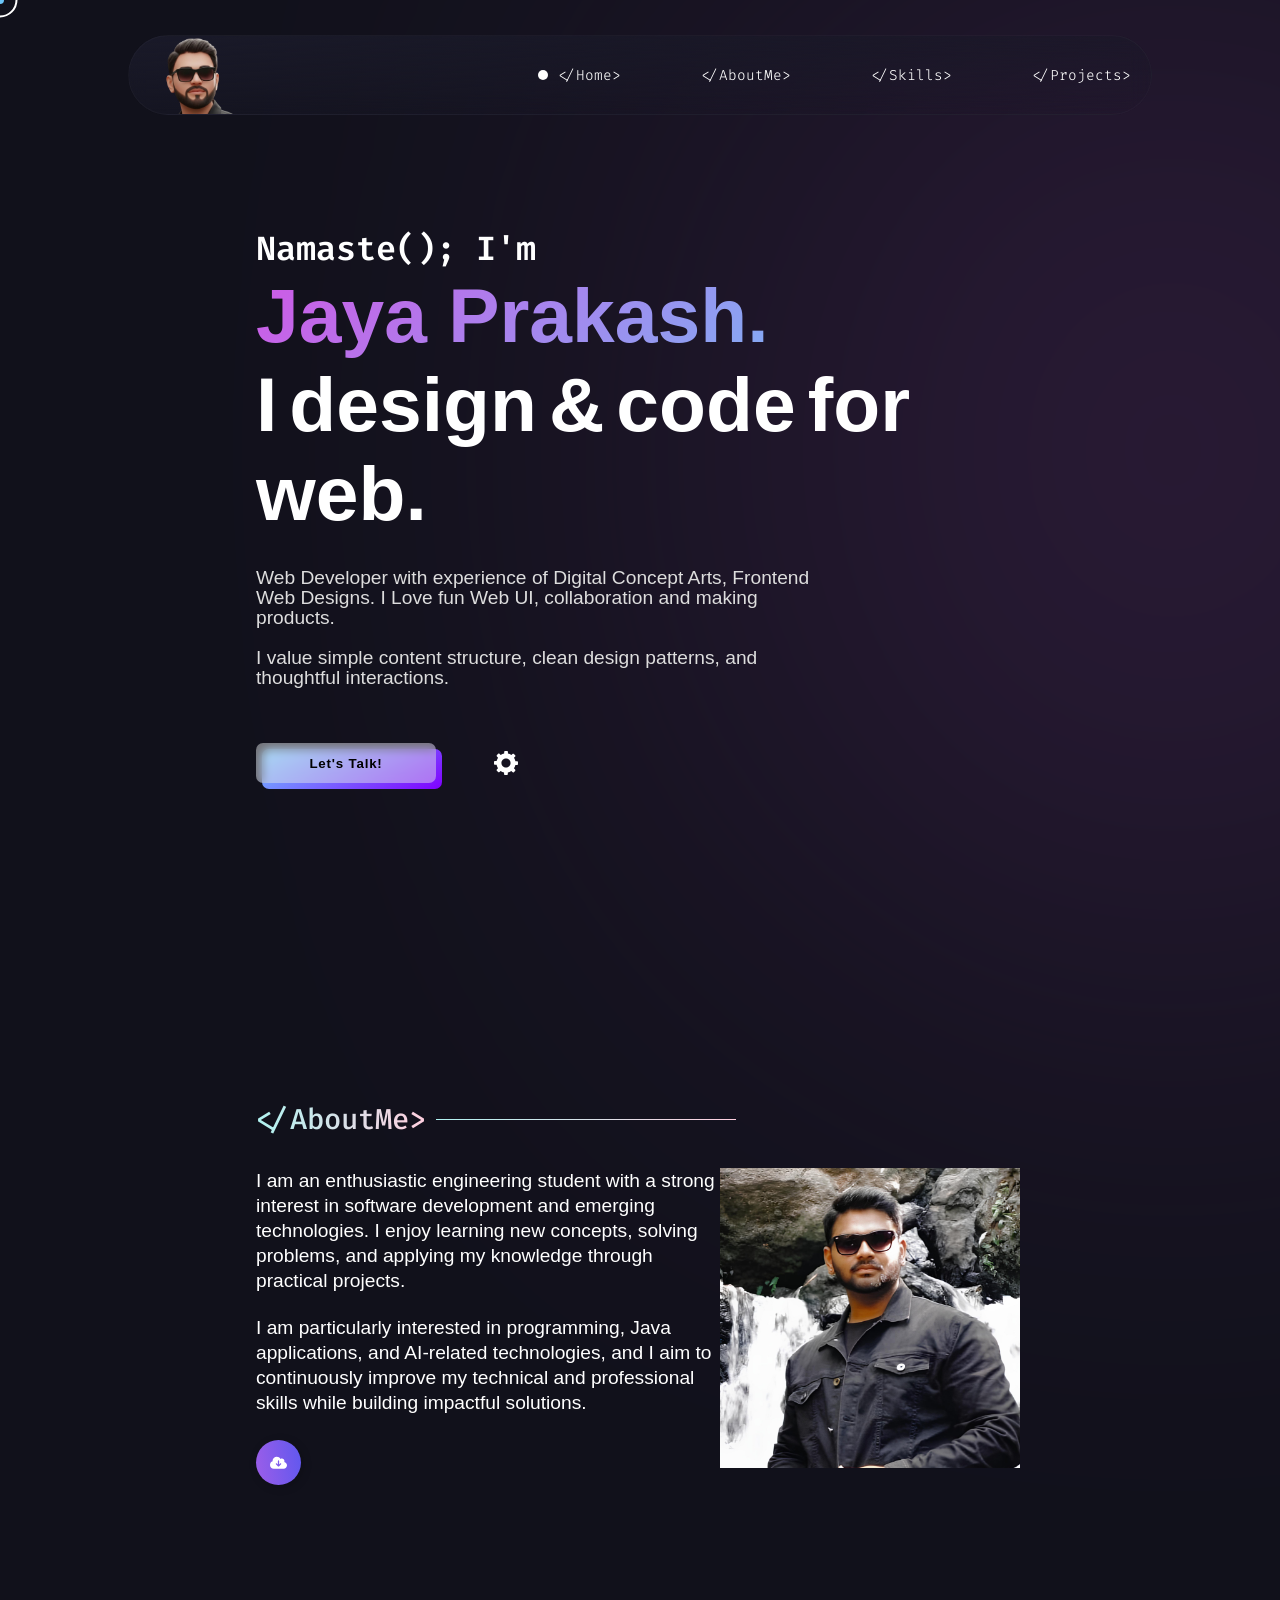
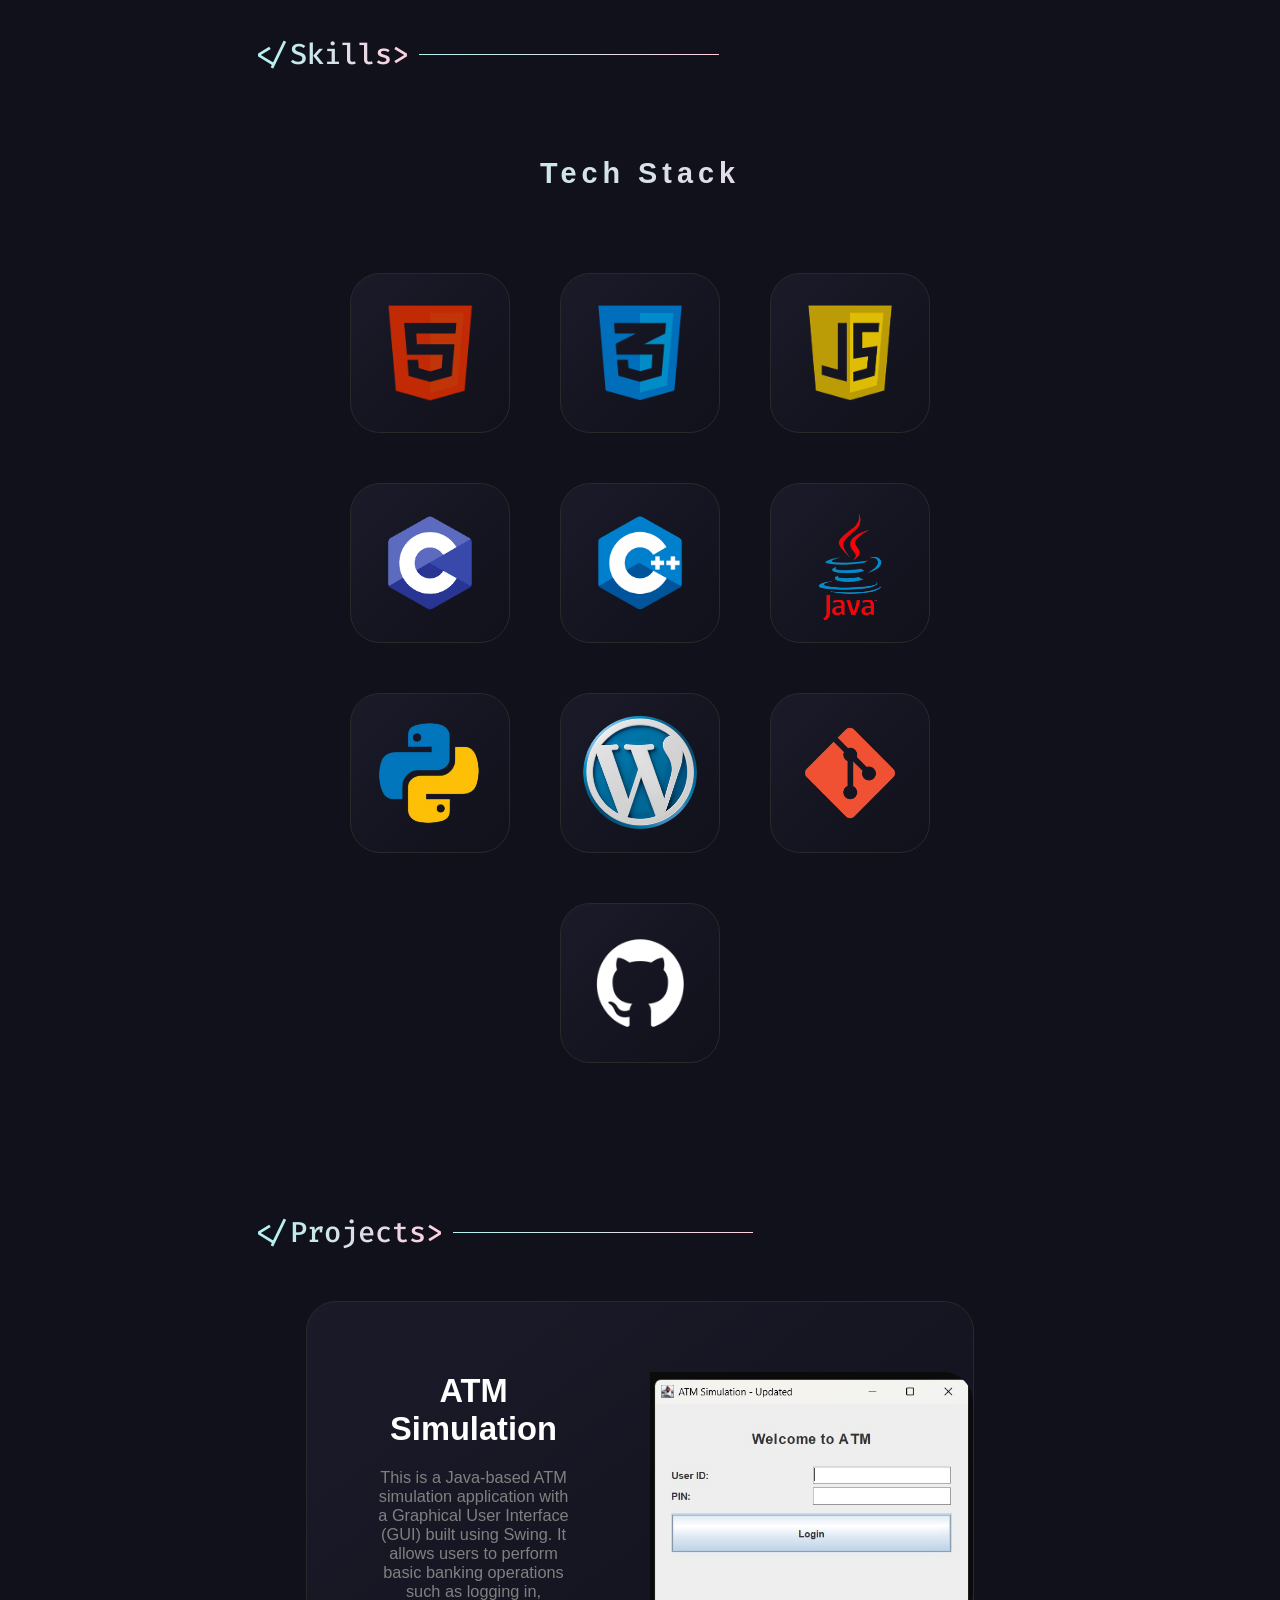
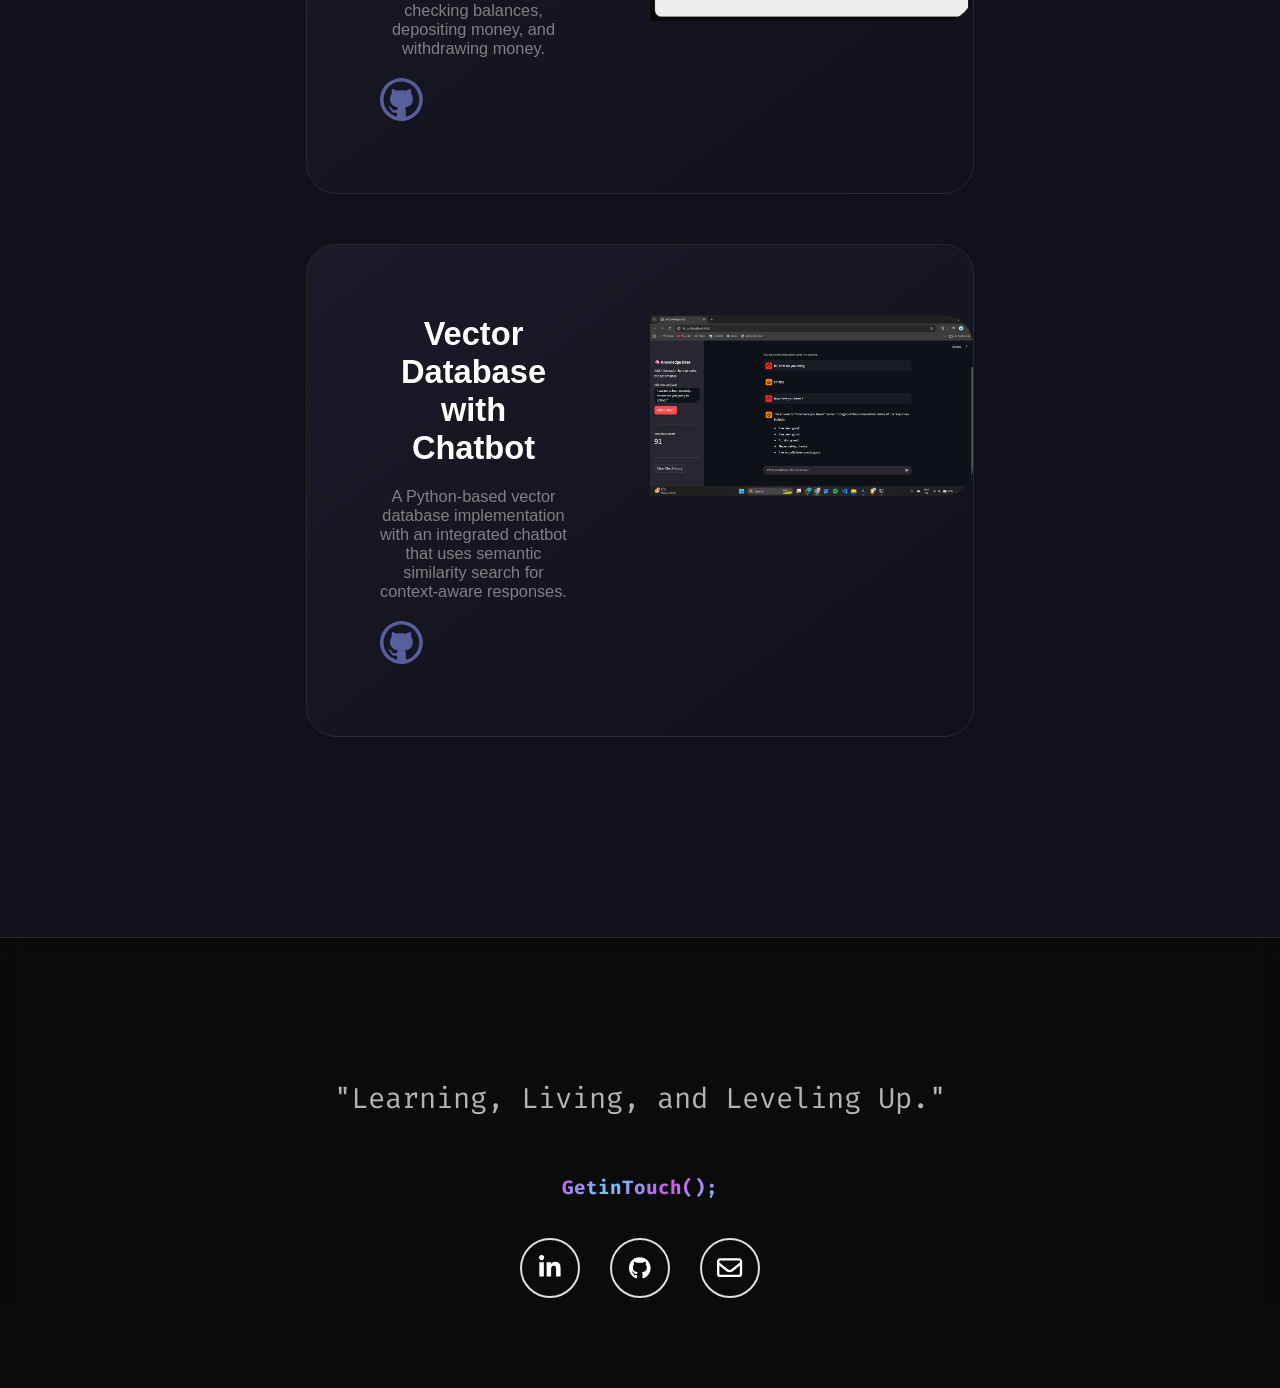
==== index.html @ 4f91bec6 "Make portfolio responsive on desktop and mobile" ====
<!DOCTYPE html>
<html lang="en">


<head>
  <meta charset="UTF-8" />
  <meta name="viewport" content="width=device-width, initial-scale=1.0" />


  <script>
    window.dataLayer = window.dataLayer || [];
    function gtag() {
      dataLayer.push(arguments);
    }
    gtag("js", new Date());

    gtag("config", "G-YMWDE0VTD3");
  </script>



  <title>Jaya Prakash</title>
  <link rel="icon" type="image/x-icon" href="src/png/main-favicon.png" />
  <!-- aos cdn -->
  <link rel="stylesheet" href="https://unpkg.com/aos@next/dist/aos.css" />
  <!-- stylesheet -->
  <link rel="stylesheet" href="style.css" />
  <!-- google fonts-->
  <link rel="stylesheet"
    href="https://fonts.googleapis.com/css2?family=Passions+Conflict&family=Orbitron&family=Fira+Code&family=Six+Caps" />
</head>

<body class="body">
  <audio loop="" id="audioPlayer" style="display: none">
    <source src="src/mp3/preloader.mp3" type="audio/mp3" />
  </audio>
  <div id="preloader"></div>
  <noscript>Allow Javascript</noscript>

  <header>
    <div class="cursor-inner" id="cursor-inner"></div>
    <div class="cursor-outer" id="cursor-outer"></div>

    <div class="navbar" id="navbar">
      <div class="hey">Hey!</div>
      <div class="logo" tabindex="0" aria-label="Jaya Prakash">
        <div class="logo-top">
          <img src="src/png/nav-avatar.png" alt="animation-head" id="nav-avatar" />
        </div>
      </div>
      <div class="navbar-tabs" id="navbar-tabs">
        <ul class="navbar-tabs-ul">
          <li class="home activeThistab" class="navbar-tabs-li" data-aos="fade-down" data-aos-delay="100">
            <a href="#home" tabindex="0" aria-label="Home menu button">
              &#60;/Home&#62;
            </a>
          </li>

          <li class="about" class="navbar-tabs-li" data-aos="fade-down" data-aos-delay="300">
            <a href="#about" aria-label="about menu button">
              &#60;/AboutMe&#62;
            </a>
          </li>

          <li class="skills" class="navbar-tabs-li" data-aos="fade-down" data-aos-delay="500">
            <a href="#skills" aria-label="skills menu button">
              &#60;/Skills&#62;
            </a>
          </li>

          <li class="projects" class="navbar-tabs-li" data-aos="fade-down" data-aos-delay="700">
            <a href="#projects" aria-label="projects menu button">
              &#60;/Projects&#62;
            </a>
          </li>
        </ul>
      </div>
      <!-- navbar tabs ends -->
    </div>
  </header>
  <!-- header ends here -->

  <main>
    <!-- hamburger -->
    <div class="hamburger" id="hamburger" data-aos="fade">
      <div class="hamburgerbase">
        <button id="hamburger-button" onclick="hamburgerMenu()" tabindex="0" aria-label="Menu Button">
          <span class="burger-bar" id="burger-bar1"></span>
          <span class="burger-bar" id="burger-bar2"></span>
          <span class="burger-bar" id="burger-bar3"></span>
        </button>
      </div>
    </div>
    <!-- hamburger -->
    <div class="mobiletogglemenu" id="mobiletogglemenu">
      <ul class="mobile-navbar-tabs-ul" id="mobile-ul">
        <li id="home-mobile-tab" class="mobile-navbar-tabs-li home activeThismobiletab" onclick="hidemenubyli()">
          <a href="#home" tabindex="0" aria-label="Home menu button">
            &#60;/Home&#62;
          </a>
        </li>

        <li id="aboutme-mobile-tab" class="mobile-navbar-tabs-li about" onclick="hidemenubyli()">
          <a href="#about" tabindex="0" aria-label="about menu button">
            &#60;/AboutMe&#62;
          </a>
        </li>
        <li id="skills-mobile-tab" class="mobile-navbar-tabs-li skills" onclick="hidemenubyli()">
          <a href="#skills" tabindex="0" aria-label="skills menu button">
            &#60;/Skills&#62;
          </a>
        </li>
        <li id="projects-mobile-tab" class="mobile-navbar-tabs-li projects" onclick="hidemenubyli()">
          <a href="#projects" tabindex="0" aria-label="projects menu button">
            &#60;/Projects&#62;
          </a>
        </li>
      </ul>
    </div>
    <!-- mobile toggle menu ends -->

    <section class="landing-page-container" id="home">
      <div class="blob"></div>

      <div class="text-content">
        <article id="hello-friend" data-aos="fade-up" data-aos-delay="0">
          <p class="jello">N</p>
          <p class="jello">a</p>
          <p class="jello">m</p>
          <p class="jello">a</p>
          <p class="jello">s</p>
          <p class="jello">t</p>
          <p class="jello">e</p>
          <p class="jello">(</p>
          <p class="jello">)</p>
          <p class="jello">;</p>
          &nbsp;
          <p class="jello">I</p>
          <p class="jello">'</p>
          <p class="jello">m</p>
        </article>
        <article id="name" data-aos="fade-up" data-aos-delay="200">
          <p class="jello">J</p>
          <p class="jello">a</p>
          <p class="jello">y</p>
          <p class="jello">a</p>
          &nbsp;
          <p class="jello">P</p>
          <p class="jello">r</p>
          <p class="jello">a</p>
          <p class="jello">k</p>
          <p class="jello">a</p>
          <p class="jello">s</p>
          <p class="jello">h</p>
          <p class="jello">.</p>
        </article>


        <article id="work" data-aos="fade-up" data-aos-delay="400">
          <div>
            <p class="jello">I</p>
          </div>
          <div>
            <p class="jello">d</p>
            <p class="jello">e</p>
            <p class="jello">s</p>
            <p class="jello">i</p>
            <p class="jello">g</p>
            <p class="jello">n</p>
          </div>
          <div>
            <p class="jello">&</p>
          </div>
          <div>
            <p class="jello">c</p>
            <p class="jello">o</p>
            <p class="jello">d</p>
            <p class="jello">e</p>
          </div>
          <div>
            <p class="jello">f</p>
            <p class="jello">o</p>
            <p class="jello">r</p>
          </div>
          <div>
            <p class="jello">w</p>
            <p class="jello">e</p>
            <p class="jello">b</p>
            <p class="jello">.</p>
          </div>
        </article>
        <p id="info-para" data-aos="fade-up" data-aos-delay="600">
          Web Developer with experience of Digital Concept Arts, Frontend Web
          Designs. I Love fun Web UI, collaboration and making products.<br />
          <br />
          I value simple content structure, clean design patterns, and
          thoughtful interactions.
        </p>
        <div class="contact-btn-div" data-aos="fade-up" data-aos-delay="800">
          <a href="mailto:jayaprakash9th@gmail.com" tabindex="-1">
            <button class="letsTalkBtn">
              <p class="letsTalkBtn-text">Let's Talk!</p>
              <span class="letsTalkBtn-BG"></span>
            </button></a>
          <div class="setting-container" id="setting-container">
            <input type="checkbox" id="switchforsetting" onclick="settingtoggle()" />

            <label for="switchforsetting" class="needtobeinvert" id="labelforsetting" tabindex="0"
              aria-label="settings for sound and appearance"></label>

            <div class="visualmodetogglebuttoncontainer" id="visualmodetogglebuttoncontainer">
              <input type="checkbox" id="switchforvisualmode" onclick="visualmode()" />
              <label for="switchforvisualmode" id="labelforvisualmode" tabindex="0"
                aria-label="switch appearance"></label>
            </div>

            <div class="soundtogglebuttoncontainer" id="soundtogglebuttoncontainer">
              <input type="checkbox" id="switchforsound" onclick="playpause()" />
              <label for="switchforsound" id="labelforsound" tabindex="0" aria-label="switch sound"
                class="needtobeinvert"></label>
            </div>
          </div>
          <!-- setting div ends -->
        </div>
        <!-- contact-btn-div -->
      </div>

    </section>
    <!-- landing page ends here -->
    <section class="about-section-container" id="about" data-aos="fade-up">
      <div class="about-section">
        <div class="section-heading">
          <h2 class="section-heading-article" tabindex="0" aria-label="About me heading">
            &#60;/AboutMe&#62;
          </h2>
          <p class="sectionHeadingP"></p>
        </div>

        <div class="info-dp-section">
          <div class="about-info">
            <p tabindex="0">
              I am an enthusiastic engineering student with a strong interest in software development and emerging
              technologies. I enjoy learning new concepts, solving problems, and applying my knowledge through practical
              projects. </p>
            <br />

            <br />
            <p tabindex="0">
              I am particularly interested in programming, Java applications, and AI-related technologies, and I aim to
              continuously improve my technical and professional skills while building impactful solutions.
            </p>
            <!-- Resume button -->
            <button class="resume-btn" id="resume-btn" onclick="openURL()">
              <div class="sign">
                <svg viewBox="0 0 640 512">
                  <path
                    d="M144 480C64.5 480 0 415.5 0 336c0-62.8 40.2-116.2 96.2-135.9c-.1-2.7-.2-5.4-.2-8.1c0-88.4 71.6-160 160-160c59.3 0 111 32.2 138.7 80.2C409.9 102 428.3 96 448 96c53 0 96 43 96 96c0 12.2-2.3 23.8-6.4 34.6C596 238.4 640 290.1 640 352c0 70.7-57.3 128-128 128H144zm79-167l80 80c9.4 9.4 24.6 9.4 33.9 0l80-80c9.4-9.4 9.4-24.6 0-33.9s-24.6-9.4-33.9 0l-39 39V184c0-13.3-10.7-24-24-24s-24 10.7-24 24V318.1l-39-39c-9.4-9.4-24.6-9.4-33.9 0s-9.4 24.6 0 33.9z" />
                </svg>
              </div>

              <div class="text">Resume</div>
            </button>
          </div>

          <div class="dp" data-aos="fade-up">
            <img src="src\png\jp.jpg" alt="Vinod Jangid" tabindex="0" aria-label="image of vinod" />
          </div>
        </div>
      </div>
    </section>
    <!-- about section ends  -->

    <section class="skills-section-container" id="skills">
      <div class="skills-section">
        <div class="section-heading" data-aos="fade-up">
          <h2 class="section-heading-article" tabindex="0" aria-label="skills heading">
            &#60;/Skills&#62;
          </h2>
          <p class="sectionHeadingP"></p>
        </div>

        <div class="frontend-dev-section">
          <h3 class="frontend-dev-heading" data-aos="fade-up" tabindex="0"
            aria-label="As a frontend a developer these are the skills i have">
            Tech Stack
          </h3>
          <ul class="tech-stack-wrapper">
            <li class="tech-stack-box" data-aos="fade-up">
              <img src="./src/png/htmllogo.png" alt="Html skill" class="tech-stack-logo" />
              <span class="tooltip">HTML</span>
            </li>

            <li class="tech-stack-box" data-aos="fade-up">
              <img src="./src/png/csslogo.png" alt="css skill" class="tech-stack-logo" />
              <span class="tooltip">CSS</span>
            </li>

            <li class="tech-stack-box" data-aos="fade-up">
              <img src="./src/png/jslogo.png" alt="js skill" class="tech-stack-logo" />
              <span class="tooltip">JS</span>
            </li>

            <li class="tech-stack-box" data-aos="fade-up">
              <img src="./src/png/clogo.png" alt="c language skill" class="tech-stack-logo" />
              <span class="tooltip">C</span>
            </li>

            <li class="tech-stack-box" data-aos="fade-up">
              <img src="./src/png/cpplogo.png" alt="c++ language skill" class="tech-stack-logo" />
              <span class="tooltip">C++</span>
            </li>

            <li class="tech-stack-box" data-aos="fade-up">
              <img src="./src/png/javalogo.png" alt="java language skill" class="tech-stack-logo" />
              <span class="tooltip">JAVA</span>
            </li>

            <li class="tech-stack-box" data-aos="fade-up">
              <img src="./src/png/pythonlogo.png" alt="python language skill" class="tech-stack-logo" />
              <span class="tooltip">PYTHON</span>
            </li>

            <li class="tech-stack-box" data-aos="fade-up">
              <img src="./src/png/wordpresslogo.png" alt="wordpress skill" class="tech-stack-logo" />
              <span class="tooltip">WORDPRESS</span>
            </li>


            <li class="tech-stack-box" data-aos="fade-up">
              <img src="./src/png/gitlogo.png" alt="git skill" class="tech-stack-logo" />
              <span class="tooltip">GIT</span>
            </li>

            <li class="tech-stack-box" data-aos="fade-up">
              <img src="./src/png/githublogo.png" alt="github skill" class="tech-stack-logo needtobeinvert" />
              <span class="tooltip">GITHUB</span>
            </li>
          </ul>
        </div>
      </div>
    </section>
    <!-- skills section ends -->
    <section class="projects-section-container" id="projects">
      <div class="projects-section-div">
        <div class="section-heading" data-aos="fade-up">
          <h2 class="section-heading-article" tabindex="0" aria-label="My projects starts from here">
            &#60;/Projects&#62;
          </h2>
          <p class="sectionHeadingP"></p>
        </div>
        <div class="project-boxes-div">
          <!-- ATM Simulation -->
          <div data-aos="fade-up" class="project-box-wrapper">
            <div class="project-box project-box2" id="project-box2">
              <div class="info-div">
                <article class="ProjectHeading">ATM Simulation</article>
                <p class="ProjectDescription">
                  This is a Java-based ATM simulation application with a Graphical User Interface (GUI) built using
                  Swing. It allows users to perform basic banking operations such as logging in, checking balances,
                  depositing money, and withdrawing money.
                </p>
                <div class="project-buttons">
                  <a href="https://github.com/JP2209-coder/atm_project" target="_blank" class="github-redirect"
                    aria-label="Visit Pexelicons on GitHub">
                    <img src="src/svg/github.svg" alt="github redirect button" />
                  </a>
                  <!-- <a href="https://notesync-site.netlify.app/" target="_blank" class="cta"
                    aria-label="Visit NoteSync Live">
                    <span>Live view</span>
                    <svg viewBox="0 0 13 10" height="10px" width="15px">
                      <path d="M1,5 L11,5"></path>
                      <polyline points="8 1 12 5 8 9"></polyline>
                    </svg>
                  </a> -->
                </div>
              </div>
              <div class="image-div">
                <img src="src\png\atm_simulation.jpeg" alt="NoteSync website preview image" />
              </div>
            </div>
          </div>

          <!-- RAG Based chatbot -->
          <div data-aos="fade-up" class="project-box-wrapper">
            <div class="project-box project-box2" id="project-box2">
              <div class="info-div">
                <article class="ProjectHeading">Vector Database with Chatbot</article>
                <p class="ProjectDescription">
                  A Python-based vector database implementation with an integrated chatbot that uses semantic similarity
                  search for context-aware responses.
                </p>
                <div class="project-buttons">
                  <a href="https://github.com/JP2209-coder/chatbot" target="_blank" class="github-redirect"
                    aria-label="Visit Pexelicons on GitHub">
                    <img src="src/svg/github.svg" alt="github redirect button" />
                  </a>
                  <!-- <a href="https://notesync-site.netlify.app/" target="_blank" class="cta"
                    aria-label="Visit NoteSync Live">
                    <span>Live view</span>
                    <svg viewBox="0 0 13 10" height="10px" width="15px">
                      <path d="M1,5 L11,5"></path>
                      <polyline points="8 1 12 5 8 9"></polyline>
                    </svg>
                  </a> -->
                </div>
              </div>
              <div class="image-div">
                <img src="src\png\ragbot.jpeg" alt="NoteSync website preview image" />
              </div>
            </div>
          </div>

        </div>
      </div>
    </section>
  </main>
  <!-- main ends here -->

  <footer id="footer">
    <button class="fas" id="backtotopbutton" onclick="scrolltoTopfunction()">
      <article aria-label="Back to top">&#8592;BACK TO TOP</article>
    </button>
    <div class="footer-background">
      <div class="footer-blob"></div>
    </div>
    <div class="footer-foreground">
      <div class="footercontainer">
        <div class="two-words">
          <article tabindex="0" aria-label="Learning, Living, and Leveling Up, my quote">
            "Learning, Living, and Leveling Up."
          </article>
        </div>
        <div class="social-media-container">
          <div class="getintouch-heading">
            <article>GetinTouch();</article>
          </div>
          <div class="logos">
            <!-- <a href="https://www.instagram.com/pexel_ui/" target="_blank" tabindex="0" aria-label="My instagram"><svg
                viewBox="0 0 448 512" class="SocialHandle">
                <path
                  d="M224.1 141c-63.6 0-114.9 51.3-114.9 114.9s51.3 114.9 114.9 114.9S339 319.5 339 255.9 287.7 141 224.1 141zm0 189.6c-41.1 0-74.7-33.5-74.7-74.7s33.5-74.7 74.7-74.7 74.7 33.5 74.7 74.7-33.6 74.7-74.7 74.7zm146.4-194.3c0 14.9-12 26.8-26.8 26.8-14.9 0-26.8-12-26.8-26.8s12-26.8 26.8-26.8 26.8 12 26.8 26.8zm76.1 27.2c-1.7-35.9-9.9-67.7-36.2-93.9-26.2-26.2-58-34.4-93.9-36.2-37-2.1-147.9-2.1-184.9 0-35.8 1.7-67.6 9.9-93.9 36.1s-34.4 58-36.2 93.9c-2.1 37-2.1 147.9 0 184.9 1.7 35.9 9.9 67.7 36.2 93.9s58 34.4 93.9 36.2c37 2.1 147.9 2.1 184.9 0 35.9-1.7 67.7-9.9 93.9-36.2 26.2-26.2 34.4-58 36.2-93.9 2.1-37 2.1-147.8 0-184.8zM398.8 388c-7.8 19.6-22.9 34.7-42.6 42.6-29.5 11.7-99.5 9-132.1 9s-102.7 2.6-132.1-9c-19.6-7.8-34.7-22.9-42.6-42.6-11.7-29.5-9-99.5-9-132.1s-2.6-102.7 9-132.1c7.8-19.6 22.9-34.7 42.6-42.6 29.5-11.7 99.5-9 132.1-9s102.7-2.6 132.1 9c19.6 7.8 34.7 22.9 42.6 42.6 11.7 29.5 9 99.5 9 132.1s2.7 102.7-9 132.1z" />
              </svg></a> -->

            <a href="https://www.linkedin.com/in/jaya-prakash-by-5a9781394" target="_blank" aria-label="My Linkdin"><svg
                class="SocialHandle" viewBox="0 0 448 512">
                <path
                  d="M100.28 448H7.4V148.9h92.88zM53.79 108.1C24.09 108.1 0 83.5 0 53.8a53.79 53.79 0 0 1 107.58 0c0 29.7-24.1 54.3-53.79 54.3zM447.9 448h-92.68V302.4c0-34.7-.7-79.2-48.29-79.2-48.29 0-55.69 37.7-55.69 76.7V448h-92.78V148.9h89.08v40.8h1.3c12.4-23.5 42.69-48.3 87.88-48.3 94 0 111.28 61.9 111.28 142.3V448z" />
              </svg></a>

            <a href="https://github.com/JP2209-coder" target="_blank" aria-label="My github"><svg viewBox="0 0 496 512"
                class="SocialHandle">
                <path
                  d="M165.9 397.4c0 2-2.3 3.6-5.2 3.6-3.3.3-5.6-1.3-5.6-3.6 0-2 2.3-3.6 5.2-3.6 3-.3 5.6 1.3 5.6 3.6zm-31.1-4.5c-.7 2 1.3 4.3 4.3 4.9 2.6 1 5.6 0 6.2-2s-1.3-4.3-4.3-5.2c-2.6-.7-5.5.3-6.2 2.3zm44.2-1.7c-2.9.7-4.9 2.6-4.6 4.9.3 2 2.9 3.3 5.9 2.6 2.9-.7 4.9-2.6 4.6-4.6-.3-1.9-3-3.2-5.9-2.9zM244.8 8C106.1 8 0 113.3 0 252c0 110.9 69.8 205.8 169.5 239.2 12.8 2.3 17.3-5.6 17.3-12.1 0-6.2-.3-40.4-.3-61.4 0 0-70 15-84.7-29.8 0 0-11.4-29.1-27.8-36.6 0 0-22.9-15.7 1.6-15.4 0 0 24.9 2 38.6 25.8 21.9 38.6 58.6 27.5 72.9 20.9 2.3-16 8.8-27.1 16-33.7-55.9-6.2-112.3-14.3-112.3-110.5 0-27.5 7.6-41.3 23.6-58.9-2.6-6.5-11.1-33.3 2.6-67.9 20.9-6.5 69 27 69 27 20-5.6 41.5-8.5 62.8-8.5s42.8 2.9 62.8 8.5c0 0 48.1-33.6 69-27 13.7 34.7 5.2 61.4 2.6 67.9 16 17.7 25.8 31.5 25.8 58.9 0 96.5-58.9 104.2-114.8 110.5 9.2 7.9 17 22.9 17 46.4 0 33.7-.3 75.4-.3 83.6 0 6.5 4.6 14.4 17.3 12.1C428.2 457.8 496 362.9 496 252 496 113.3 383.5 8 244.8 8zM97.2 352.9c-1.3 1-1 3.3.7 5.2 1.6 1.6 3.9 2.3 5.2 1 1.3-1 1-3.3-.7-5.2-1.6-1.6-3.9-2.3-5.2-1zm-10.8-8.1c-.7 1.3.3 2.9 2.3 3.9 1.6 1 3.6.7 4.3-.7.7-1.3-.3-2.9-2.3-3.9-2-.6-3.6-.3-4.3.7zm32.4 35.6c-1.6 1.3-1 4.3 1.3 6.2 2.3 2.3 5.2 2.6 6.5 1 1.3-1.3.7-4.3-1.3-6.2-2.2-2.3-5.2-2.6-6.5-1zm-11.4-14.7c-1.6 1-1.6 3.6 0 5.9 1.6 2.3 4.3 3.3 5.6 2.3 1.6-1.3 1.6-3.9 0-6.2-1.4-2.3-4-3.3-5.6-2z" />
              </svg></a>

            <a href="mailto:jayaprakash9th@gmail.com" target="_blank" aria-label="My G mail"><svg id="GmailLogo"
                viewBox="0 0 512 512">
                <path
                  d="M64 112c-8.8 0-16 7.2-16 16v22.1L220.5 291.7c20.7 17 50.4 17 71.1 0L464 150.1V128c0-8.8-7.2-16-16-16H64zM48 212.2V384c0 8.8 7.2 16 16 16H448c8.8 0 16-7.2 16-16V212.2L322 328.8c-38.4 31.5-93.7 31.5-132 0L48 212.2zM0 128C0 92.7 28.7 64 64 64H448c35.3 0 64 28.7 64 64V384c0 35.3-28.7 64-64 64H64c-35.3 0-64-28.7-64-64V128z" />
              </svg></a>
          </div>
        </div>

        <div class="footer-bottom">

        </div>
      </div>
    </div>
  </footer>
  <!-- footer ends here -->

  <script src="main.js"></script>

  <script src="https://unpkg.com/aos@next/dist/aos.js"></script>
  <script>
    AOS.init();
  </script>

  <script>
    function openURL() {
      // Use forward slashes and encode URI so relative file opens correctly
      var url = "src/pdf/jp_resume.pdf";
      url = encodeURI(url);
      window.open(url, "_blank", "noopener");
    }
  </script>

  <script>
    const cursorInner = document.getElementById("cursor-inner");
    const cursorOuter = document.getElementById("cursor-outer");
    const links = document.querySelectorAll("a,label,button");

    document.addEventListener("mousemove", function (e) {
      const posX = e.clientX;
      const posY = e.clientY;

      cursorInner.style.left = `${posX}px`;
      cursorInner.style.top = `${posY}px`;

      // cursorOuter.style.left = `${posX}px`;
      // cursorOuter.style.top = `${posY}px`;

      cursorOuter.animate(
        {
          left: `${posX}px`,
          top: `${posY}px`,
        },
        { duration: 500, fill: "forwards" }
      );

      links.forEach((link) => {
        link.addEventListener("mouseenter", () => {
          cursorInner.classList.add("hover");
          cursorOuter.classList.add("hover");
        });
        link.addEventListener("mouseleave", () => {
          cursorInner.classList.remove("hover");
          cursorOuter.classList.remove("hover");
        });
      });
    });
  </script>
  <script src='https://storage.ko-fi.com/cdn/scripts/overlay-widget.js'></script>

</body>

</html>
---- style.css ----
#labelforsetting,
#labelforvisualmode,
#switchforvisualmode:checked+#labelforvisualmode {
    background-repeat: no-repeat;
    background-position: center
}

#labelforsetting,
#labelforsound {
    height: 40px;
    background-size: 60%
}

#preloader,
.invertapplied,
.invertsettinglabel {
    filter: invert(1)
}

#preloader,
noscript {
    width: 100%;
    height: 100%
}

body,
noscript {
    background-color: var(--color-dark-mode)
}

.main,
body {
    overflow-x: hidden
}

#backtotopbutton article,
:root {
    font-family: Whitney, -apple-system, BlinkMacSystemFont, Segoe UI, Roboto, Helvetica, Arial, sans-serif
}

.eye,
.image-div,
.logo,
.navbar,
.project-box,
.resume-btn,
footer {
    overflow: hidden
}

.cta,
.github-redirect,
.navbar-tabs-ul a {
    text-decoration: none
}

#GmailLogo,
.sign svg path {
    fill: white
}

* {
    box-sizing: border-box;
    margin: 0;
    padding: 0;
    -webkit-user-select: none;
    -moz-user-select: none;
    -ms-user-select: none;
    user-select: none;
    -webkit-tap-highlight-color: transparent
}

::selection {
    background-color: transparent
}

::-moz-selection {
    background: 0 0
}

html {
    font-size: 62.5%;
    scroll-behavior: smooth;
    text-rendering: optimizeLegibility;
    -webkit-font-smoothing: antialiased
}

:root {
    cursor: default;
    --color-white: #fff;
    --color-black: #000;
    --color-dark-mode: #11111b;
    --color-light-mode: #ece7e1;
    --color-ddd-color: #ddd;
    --color-gray: #c4c4c4;
    --color-purple: #8000ff;
    --color-light-purple: #cf59e6;
    --color-light-blue: #6bc5f8;
    --color-navbarBorder-dark: #e2e2e207;
    --color-shadowDark: rgba(0, 0, 0, 0.137);
    --static-heading-gradient-blue: #b0f3f1;
    --static-heading-gradient-pink: #ffcfdf;
    --tech-stack-box-first-color: #1a1a29;
    --tech-stack-box-second-color: rgba(27, 27, 40, 0);
    --tech-stack-box-border-color: #292929
}

#hello-friend,
.footer-bottom article,
.getintouch-heading article,
.language-speak article,
.navbar-tabs-ul li,
.two-words article {
    font-family: fira code
}

::-webkit-scrollbar {
    width: 5px
}

::-webkit-scrollbar-track {
    background: #0a0a10
}

::-webkit-scrollbar-thumb {
    background-color: #8000ff
}

.cursor-inner {
    width: 8px;
    height: 8px;
    background-color: var(--color-light-blue)
}

.cursor-outer {
    width: 35px;
    height: 35px;
    border: 2px solid #fff
}

.cursor-inner,
.cursor-outer {
    position: fixed;
    top: 0;
    left: 0;
    transform: translate(-50%, -50%);
    border-radius: 50%;
    z-index: 9999;
    pointer-events: none
}

.setting-container,
.settingactivate {
    transform-origin: left;
    transition-duration: .5s
}

.cursor-inner.hover {
    width: 25px;
    height: 25px;
    transition: .2s;
    mix-blend-mode: difference
}

.cursor-outer.hover {
    width: 50px;
    height: 50px;
    transition: .2s
}

.activeThistab:before,
.navbar-tabs-ul li:hover:before {
    background-color: var(--color-white);
    height: 10px;
    width: 10px;
    left: -20px
}

.light-mode {
    --color-dark-mode: #ece7e1;
    --color-black: #fff;
    --color-white: #000;
    --color-ddd-color: rgb(31, 31, 31);
    --color-navbarBorder-dark: #d1d6eb;
    --static-heading-gradient-blue: #0f7878;
    --static-heading-gradient-pink: #f09bb9;
    --color-shadowDark: #e2ddd7;
    --tech-stack-box-first-color: #e7e2db;
    --tech-stack-box-second-color: #ece7e100;
    --tech-stack-box-border-color: #dad5cf
}

.setting-container {
    width: 60px;
    height: 50px;
    margin-left: 50px;
    display: flex;
    align-items: center;
    gap: 30px;
    padding: 20px 0
}

#labelforsetting {
    width: 40px;
    display: flex;
    align-items: center;
    justify-content: center;
    padding: 0 20px;
    background-image: url(src/svg/settings-svgrepo-com.svg);
    transition-duration: .5s;
    cursor: pointer
}

.soundtogglebuttoncontainer,
.visualmodetogglebuttoncontainer {
    align-items: center;
    width: fit-content;
    transition-duration: .3s
}

.settingactivate {
    width: 200px
}

.visualmodetogglebuttoncontainer {
    height: fit-content;
    display: flex;
    justify-content: center;
    transform: translate(-50px) scale(0)
}

.visualmodeshow {
    transition-duration: .3s;
    transform: translate(0) scale(1)
}

#switchforsetting,
#switchforsound,
#switchforvisualmode,
.hamburger,
.mobiletogglemenu {
    display: none
}

#switchforsetting:checked+#labelforsetting {
    transform: rotate(180deg);
    transition-duration: .5s
}

#labelforvisualmode {
    position: relative;
    width: 40px;
    height: 40px;
    background-image: url(src/png/crescent-moon\ \(1\).png);
    background-size: 50%;
    transition-duration: .5s;
    cursor: pointer
}

#switchforvisualmode:checked+#labelforvisualmode {
    transform: rotate(360deg);
    transition-duration: .5s;
    background-image: url(src/png/sun.png);
    background-size: 60%
}

.soundtogglebuttoncontainer {
    height: fit-content;
    display: flex;
    justify-content: center;
    transform: translate(-130px) scale(0)
}

#labelforsound,
#preloader {
    display: flex;
    align-items: center;
    background-repeat: no-repeat;
    background-position: center
}

.soundmodeshow {
    transition-delay: .1s;
    transition-duration: .5s;
    display: inline-block;
    transform: translate(0) scale(1)
}

.logo,
.logo:hover {
    transition-duration: 1s
}

#labelforsound {
    position: relative;
    justify-content: center;
    width: 40px;
    background-image: url(src/svg/Mute_Icon.svg);
    cursor: pointer;
    transition-duration: .5s
}

#switchforsound:checked+#labelforsound {
    transition-duration: .5s;
    background-image: url(src/svg/Speaker_Icon.svg);
    background-size: 50%;
    background-repeat: no-repeat;
    background-position: center
}

header {
    width: 100%;
    height: 115px;
    display: flex;
    align-items: flex-end;
    justify-content: center
}

#preloader {
    background-color: #fff;
    position: fixed;
    z-index: 99999;
    justify-content: center;
    overflow-y: hidden;
    background-image: url(src/svg/Pulse-0.4s-200px.svg);
    background-size: 10%
}

.navbar,
noscript {
    display: flex;
    align-items: center;
    position: fixed
}

#name,
.getintouch-heading article {
    background: -webkit-linear-gradient(135deg, var(--color-light-blue), var(--color-light-purple), var(--color-light-blue), var(--color-light-purple));
    -webkit-text-fill-color: transparent
}

noscript {
    justify-content: center;
    font-size: 4rem;
    color: #fff;
    z-index: 999999
}

.fakenavbar {
    height: 0;
    width: 0%;
    background-color: transparent
}

.navbar {
    background-image: linear-gradient(to bottom right, var(--tech-stack-box-first-color), var(--tech-stack-box-second-color));
    backdrop-filter: blur(10px);
    height: 80px;
    width: 80%;
    padding: 0 20px;
    justify-content: space-between;
    z-index: 999;
    border: 1px solid var(--color-navbarBorder-dark);
    border-radius: 50px
}

.navbar-tabs,
.navbar-tabs-ul {
    height: 100%;
    align-items: center
}

.logo,
.navbar-tabs-ul li {
    position: relative;
    display: flex
}

.navbar-tabs {
    display: flex;
    width: 80%
}

.navbar-tabs-ul {
    width: 100%;
    display: flex;
    list-style: none;
    justify-content: flex-end;
    gap: 80px;
    color: var(--color-white)
}

.navbar-tabs-ul li {
    width: fit-content;
    height: 30px;
    text-align: center;
    align-items: center;
    justify-content: center;
    font-size: 1.5rem
}

.navbar-tabs-ul li:hover:before {
    content: "";
    position: absolute;
    border-radius: 5px;
    z-index: -1
}

.navbar-tabs-ul a {
    color: var(--color-white);
    font-weight: 100
}

.logo {
    width: 10%;
    height: 100%;
    flex-direction: column;
    align-items: center;
    justify-content: space-between;
    -webkit-user-select: none;
    -moz-user-select: none;
    -ms-user-select: none;
    user-select: none
}

.face,
.logo-top {
    width: 100%;
    align-items: center;
    display: flex
}

.hey {
    color: #fff;
    position: absolute;
    font-size: 2.5rem;
    font-weight: 300;
    background-color: #20222e;
    padding: 5px 10px;
    border-radius: 20px;
    left: 120px;
    bottom: 80px;
    opacity: 0
}

#hello-friend,
#work,
.about-info p,
.activeThistab,
.language-speak article {
    color: var(--color-white)
}

.blob,
.eye,
.pupil {
    border-radius: 50%
}

.popup {
    animation: 3s linear pop-up
}

@keyframes pop-up {
    from {
        bottom: -50px;
        left: 50px;
        opacity: 1
    }

    to {
        opacity: 0
    }
}

.logo-top {
    height: 100%;
    justify-content: center;
    transform-origin: bottom;
    position: relative
}

.activeThistab:before,
.face {
    content: "";
    position: absolute
}

.logo-top img {
    height: 100%;
    z-index: 2
}

.face {
    height: 74%;
    bottom: 0;
    justify-content: center;
    gap: 5px;
    z-index: 1;
    padding-left: 1px
}

.eye {
    width: 8px;
    height: 8px;
    display: flex;
    align-items: center;
    justify-content: center;
    background-color: #fff
}

.left-eye {
    box-shadow: -1px -2px 2px rgba(0, 0, 0, .589) inset
}

.right-eye {
    box-shadow: 1px 3px 2px rgba(0, 0, 0, .589) inset
}

.pupil {
    width: 3.5px;
    height: 3.5px;
    background: #241010
}

.logo:hover {
    transform: translateY(200px)
}

.activeThistab:before {
    border-radius: 50%;
    z-index: -1
}

.dp::after,
.dp::before {
    height: 300px;
    z-index: -2;
    content: ""
}

.main {
    width: 100%;
    height: fit-content;
    position: relative
}

.blob {
    position: absolute;
    right: -15%;
    top: 0;
    background-color: var(--color-light-purple);
    width: 600px;
    height: 100vh;
    filter: blur(300px);
    opacity: .3;
    animation: 1s linear infinite alternate-reverse breath
}

@keyframes breath {
    from {
        opacity: .3
    }

    to {
        opacity: .5
    }
}

.landing-page-container {
    width: 100%;
    min-height: calc(100vh - 115px);
    min-height: calc(100svh - 115px);
    height: auto;
    display: flex;
    flex-direction: row;
    align-items: center;
    justify-content: center
}

.text-content {
    display: flex;
    flex-direction: column;
    width: 60%;
    height: 100%;
    align-items: flex-start;
    justify-content: center
}

#hello-friend {
    font-size: 3.5rem;
    font-weight: 600;
    width: fit-content;
    display: flex;
    align-items: flex-end
}

#name,
#work {
    font-size: 8rem;
    width: fit-content
}

#name,
#work,
.letsTalkBtn-text {
    display: flex;
    font-weight: 700
}

@-webkit-keyframes vibrate-1 {

    0%,
    100% {
        -webkit-transform: translate(0);
        transform: translate(0)
    }

    20% {
        -webkit-transform: translate(-2px, 2px);
        transform: translate(-2px, 2px)
    }

    40% {
        -webkit-transform: translate(-2px, -2px);
        transform: translate(-2px, -2px)
    }

    60% {
        -webkit-transform: translate(2px, 2px);
        transform: translate(2px, 2px)
    }

    80% {
        -webkit-transform: translate(2px, -2px);
        transform: translate(2px, -2px)
    }
}

@keyframes vibrate-1 {

    0%,
    100% {
        -webkit-transform: translate(0);
        transform: translate(0)
    }

    20% {
        -webkit-transform: translate(-2px, 2px);
        transform: translate(-2px, 2px)
    }

    40% {
        -webkit-transform: translate(-2px, -2px);
        transform: translate(-2px, -2px)
    }

    60% {
        -webkit-transform: translate(2px, 2px);
        transform: translate(2px, 2px)
    }

    80% {
        -webkit-transform: translate(2px, -2px);
        transform: translate(2px, -2px)
    }
}

#name {
    align-items: flex-start;
    background: linear-gradient(-45deg, var(--color-light-blue), var(--color-light-purple), var(--color-light-blue), var(--color-light-purple));
    background-clip: text;
    -webkit-background-clip: text;
    background-size: 400% 400%;
    -webkit-animation: 3s infinite gradient;
    animation: 3s infinite gradient
}

@keyframes gradient {

    0%,
    100% {
        background-position: 0 50%
    }

    50% {
        background-position: 100% 50%
    }
}

#work {
    align-items: flex-start;
    flex-wrap: wrap
}

#info-para,
.about-info p {
    font-weight: 400;
    font-size: 2rem
}

#work div {
    display: flex;
    margin: 0 12px 0 0
}

.jello:hover {
    background-clip: text;
    -webkit-background-clip: text;
    -webkit-text-fill-color: transparent;
    background-color: #03e6ff;
    -webkit-animation: .9s both jello-vertical;
    animation: .9s both jello-vertical
}

#backtotopbutton,
.dp::after,
.dp::before,
.letsTalkBtn {
    background-color: transparent
}

@-webkit-keyframes jello-vertical {

    0%,
    100% {
        -webkit-transform: scale3d(1, 1, 1);
        transform: scale3d(1, 1, 1)
    }

    30% {
        -webkit-transform: scale3d(.75, 1.25, 1);
        transform: scale3d(.75, 1.25, 1)
    }

    40% {
        -webkit-transform: scale3d(1.25, .75, 1);
        transform: scale3d(1.25, .75, 1)
    }

    50% {
        -webkit-transform: scale3d(.85, 1.15, 1);
        transform: scale3d(.85, 1.15, 1)
    }

    65% {
        -webkit-transform: scale3d(1.05, .95, 1);
        transform: scale3d(1.05, .95, 1)
    }

    75% {
        -webkit-transform: scale3d(.95, 1.05, 1);
        transform: scale3d(.95, 1.05, 1)
    }
}

@keyframes jello-vertical {

    0%,
    100% {
        -webkit-transform: scale3d(1, 1, 1);
        transform: scale3d(1, 1, 1)
    }

    30% {
        -webkit-transform: scale3d(.75, 1.25, 1);
        transform: scale3d(.75, 1.25, 1)
    }

    40% {
        -webkit-transform: scale3d(1.25, .75, 1);
        transform: scale3d(1.25, .75, 1)
    }

    50% {
        -webkit-transform: scale3d(.85, 1.15, 1);
        transform: scale3d(.85, 1.15, 1)
    }

    65% {
        -webkit-transform: scale3d(1.05, .95, 1);
        transform: scale3d(1.05, .95, 1)
    }

    75% {
        -webkit-transform: scale3d(.95, 1.05, 1);
        transform: scale3d(.95, 1.05, 1)
    }
}

#info-para {
    width: 75%;
    padding-top: 30px;
    color: var(--color-ddd-color);
    line-height: 20px
}

.contact-btn-div {
    width: 100%;
    padding-top: 50px;
    height: fit-content;
    display: flex;
    align-items: center;
    justify-content: flex-start
}

.letsTalkBtn {
    position: relative;
    border: none;
    width: 180px;
    height: 40px;
    border-radius: 0;
    cursor: pointer;
    transition: .3s
}

.letsTalkBtn-text {
    width: 100%;
    height: 100%;
    background-color: rgba(230, 230, 230, .466);
    border: none;
    border-radius: 7px;
    backdrop-filter: blur(5px);
    color: #000;
    align-items: center;
    justify-content: center;
    letter-spacing: .8px
}

.cta:hover span,
.text,
.tooltip {
    color: #fff
}

.resume-btn,
.sign {
    align-items: center;
    transition-duration: .3s;
    display: flex
}

.letsTalkBtn-BG {
    position: absolute;
    width: 100%;
    height: 100%;
    background-image: linear-gradient(150deg, #71cbff, #8000ff);
    z-index: -1;
    left: 6px;
    top: 6px;
    border-radius: 7px;
    pointer-events: none;
    transition: .3s
}

.letsTalkBtn:hover {
    transform: translateY(-2px) translateX(-2px)
}

.letsTalkBtn:hover .letsTalkBtn-BG {
    transform: translateY(2px) translateX(2px)
}

.letsTalkBtn:active {
    transform: translateY(7px) translateX(7px)
}

.letsTalkBtn:active .letsTalkBtn-BG {
    transform: translateY(-7px) translateX(-7px)
}

.resume-btn {
    margin-top: 25px;
    justify-content: flex-start;
    width: 45px;
    height: 45px;
    border: none;
    border-radius: 50%;
    cursor: pointer;
    box-shadow: 2px 2px 10px rgba(0, 0, 0, .199);
    background: linear-gradient(82.3deg, #965de9 10.8%, #6358ee 94.3%);
    position: relative
}

.projects-heading-article,
.projectsHeadingP,
.section-heading-article,
.sectionHeadingP,
.skills-heading-article,
.skillsHeadingP {
    background-image: -webkit-gradient(linear, left top, right top, var(--static-heading-gradient-blue), var(--static-heading-gradient-pink));
    background-image: -webkit-linear-gradient(left, var(--static-heading-gradient-blue), var(--static-heading-gradient-pink))
}

.dp::after,
.dp::before,
.text {
    position: absolute
}

.sign {
    width: 100%;
    justify-content: center
}

.sign svg {
    width: 17px
}

.text {
    right: 0;
    width: 0%;
    opacity: 0;
    font-size: 1em;
    font-weight: 600;
    transition-duration: .3s
}

.resume-btn:hover {
    width: 130px;
    border-radius: 40px;
    transition-duration: .3s
}

.resume-btn:hover .sign {
    width: 30%;
    transition-duration: .3s;
    padding-left: 20px
}

.resume-btn:hover .text {
    opacity: 1;
    width: 70%;
    transition-duration: .3s;
    padding-right: 10px
}

.dp,
.dp::after,
.dp::before,
.dp:hover::after,
.dp:hover::before {
    transition-duration: .5s
}

.resume-btn:active {
    transform: translate(2px, 2px)
}

.about-section-container {
    width: 100%;
    height: fit-content;
    display: flex;
    align-items: center;
    justify-content: center;
    flex-direction: column;
    padding-top: 200px
}

.about-section,
.projects-section-div,
.skills-section {
    width: 60%;
    display: flex;
    flex-direction: column;
    align-items: center;
    justify-content: center
}

.projects-heading,
.section-heading,
.skills-heading {
    width: 100%;
    display: flex;
    align-items: center;
    gap: 10px
}

.dp img,
.dp::after,
.dp::before {
    width: 300px
}

.projects-heading-article,
.section-heading-article,
.skills-heading-article {
    font-size: 3rem;
    font-family: fira code;
    font-weight: 500;
    background-image: linear-gradient(90deg, var(--static-heading-gradient-blue), var(--static-heading-gradient-pink));
    background-clip: text;
    -webkit-background-clip: text;
    -webkit-text-fill-color: transparent
}

.projectsHeadingP,
.sectionHeadingP,
.skillsHeadingP {
    width: 300px;
    height: 1px;
    background-image: linear-gradient(90deg, var(--static-heading-gradient-blue), var(--static-heading-gradient-pink))
}

.info-dp-section {
    width: 100%;
    display: flex;
    margin-top: 30px
}

.about-info {
    width: 60%;
    display: flex;
    flex-direction: column
}

.about-info p {
    line-height: 25px
}

.dp {
    width: 40%;
    display: flex;
    align-items: flex-start;
    justify-content: center;
    position: relative
}

.dp::before {
    box-shadow: 2px 2px 0 inset #8000ff, -2px -2px 0 inset transparent
}

.dp::after {
    box-shadow: 2px 2px 0 inset transparent, -2px -2px 0 inset #8000ff
}

.dp:hover::after {
    transform: translate(20px, 20px)
}

.dp:hover::before {
    transform: translate(-20px, -20px)
}

.skills-section-container {
    padding-top: 150px;
    width: 100%;
    display: flex;
    align-items: center;
    justify-content: center
}

.language-speak,
.tech-stack-wrapper {
    width: 100%;
    display: flex;
    align-items: center
}

.language-speak {
    height: 50px;
    justify-content: center
}

.language-speak article {
    font-size: 2rem;
    font-weight: 600
}

.frontend-dev-section {
    width: 100%;
    margin-top: 50px
}

.frontend-dev-heading {
    width: 100%;
    text-align: center;
    display: flex;
    justify-content: center;
    align-items: center;
    font-size: 3rem;
    font-weight: 900;
    height: 100px;
    letter-spacing: 5px;
    background-image: -webkit-gradient(linear, left top, right top, var(--static-heading-gradient-blue), var(--static-heading-gradient-pink));
    background-image: -webkit-linear-gradient(left, var(--static-heading-gradient-blue), var(--static-heading-gradient-pink));
    background-image: linear-gradient(90deg, var(--static-heading-gradient-blue), var(--static-heading-gradient-pink));
    background-clip: text;
    -webkit-background-clip: text;
    -webkit-text-fill-color: transparent
}

.project-box,
.tech-stack-box {
    background-image: linear-gradient(to bottom right, var(--tech-stack-box-first-color), var(--tech-stack-box-second-color))
}

.tech-stack-wrapper {
    justify-content: center;
    flex-wrap: wrap;
    gap: 50px;
    margin-top: 50px
}

.tech-stack-box,
.tooltip {
    align-items: center;
    display: flex
}

.tech-stack-box {
    width: 160px;
    height: 160px;
    justify-content: center;
    border-radius: 30px;
    border: 1px solid var(--tech-stack-box-border-color);
    position: relative
}

.tech-stack-box img {
    width: 80%
}

.tech-stack-box:hover .tooltip {
    opacity: 1;
    transition-duration: .3s
}

.tooltip {
    position: absolute;
    top: -20px;
    opacity: 0;
    background: linear-gradient(to bottom right, var(--tech-stack-box-first-color), var(--tech-stack-box-second-color));
    border: 1px solid var(--tech-stack-box-border-color);
    padding: 5px 10px;
    border-radius: 5px;
    justify-content: center;
    transition-duration: .2s;
    pointer-events: none;
    letter-spacing: .5px;
    font-size: 1.6rem;
    backdrop-filter: blur(5px);
    font-weight: 500
}

.cta,
.cta span,
.cta svg,
.project-box,
footer {
    position: relative
}

.projects-section-container {
    padding: 150px 0;
    display: flex;
    align-items: center;
    justify-content: center;
    width: 100%
}

.project-boxes-div {
    width: 100%;
    height: fit-content;
    display: flex;
    flex-direction: column;
    justify-content: center;
    align-items: center;
    gap: 50px;
    padding: 50px;
    max-width: 1200px;
    margin: 0 auto;
}

.cta:hover:before,
.project-box-wrapper {
    width: 100%
}

.project-box {
    width: 100%;
    height: auto;
    min-height: 400px;
    display: flex;
    flex-direction: row;
    justify-content: space-between;
    transition-duration: .3s;
    border-radius: 30px;
    border: 1px solid var(--tech-stack-box-border-color);
    overflow: hidden;
}

.info-div {
    width: 50%;
    height: 100%;
    display: flex;
    flex-direction: column;
    align-items: center;
    justify-content: center;
    gap: 20px;
    padding: 70px;
    text-align: center
}

.faviconforProject {
    width: 30px;
    border-radius: 50%
}

.faviconforProjectAquaregia {
    width: 20px
}

.image-div {
    width: 50%;
    height: 100%;
    padding-top: 70px;
    padding-left: 10px
}

.image-div img {
    width: 100%;
    height: 100%;
    object-fit: cover;
    border-radius: 0 30px 30px 0;
}

.ProjectHeading {
    color: var(--color-white);
    font-size: 3.4rem;
    font-weight: 700
}

.ProjectDescription {
    color: gray;
    font-size: 1.7rem;
    font-weight: 400
}

.project-buttons {
    width: 100%;
    display: flex;
    align-items: center;
    justify-content: flex-start;
    gap: 20px
}

.github-redirect {
    width: 50px
}

.github-redirect img {
    width: 45px;
    height: auto;
    transition: .3s;
    filter: brightness(2)
}

.github-redirect:hover img {
    filter: brightness(4)
}

.cta {
    padding: 12px 18px;
    transition: .2s;
    border: none;
    background: 0 0;
    cursor: pointer;
    display: flex;
    align-items: center;
    justify-content: flex-start
}

.cta::before {
    content: "";
    position: absolute;
    left: 0;
    display: block;
    border-radius: 50px;
    background: #2b2f4e;
    width: 45px;
    height: 45px;
    transition: .3s
}

.cta span {
    font-size: 1.8rem;
    font-weight: 600;
    letter-spacing: .05em;
    color: var(--color-light-blue)
}

.cta svg {
    top: 0;
    margin-left: 10px;
    fill: none;
    stroke-linecap: round;
    stroke-linejoin: round;
    stroke: var(--color-light-blue);
    stroke-width: 2;
    transform: translateX(-5px);
    transition: .3s
}

.cta:hover svg {
    stroke: white;
    transform: translateX(0)
}

.cta:active {
    transform: scale(.95)
}

#backtotopbutton {
    position: fixed;
    right: 10px;
    bottom: 0;
    flex-direction: column;
    align-items: center;
    justify-content: center;
    border: none;
    width: 3rem;
    height: 15rem;
    z-index: 101;
    text-align: center;
    transition: .4s;
    display: none
}

#backtotopbutton article {
    font-size: 1.5rem;
    color: var(--color-white);
    font-weight: 400;
    writing-mode: vertical-rl;
    mix-blend-mode: difference
}

#backtotopbutton:hover {
    transform: translate(0, -20px);
    text-decoration: line-through var(--color-white)
}

footer {
    width: 100%;
    height: fit-content;
    border-top: 1px solid var(--tech-stack-box-border-color)
}

.footer-background {
    width: 100%;
    height: 50vh;
    background-color: #0b0b0b;
    display: flex;
    align-items: flex-end;
    justify-content: center;
    z-index: 1
}



.footer-foreground {
    position: absolute;
    top: 0;
    width: 100%;
    height: 50vh;
    display: flex;
    align-items: flex-end;
    justify-content: center;
    backdrop-filter: blur(10px)
}

.footercontainer {
    width: 100%;
    display: flex;
    flex-direction: column;
    align-items: center;
    justify-content: flex-end
}

.two-words {
    color: #b3b3b3;
    width: 100%;
    display: flex;
    align-items: center;
    justify-content: center;
    height: 100px
}

.getintouch-heading,
.logos {
    height: 80px;
    width: 100%;
    display: flex
}

.two-words article {
    font-size: 3rem
}

.social-media-container {
    display: flex;
    flex-direction: column;
    align-items: center;
    justify-content: center;
    width: 100%
}

.social-media-container a {
    width: 60px;
    height: 60px;
    display: flex;
    align-items: center;
    justify-content: center;
    text-decoration: none;
    padding: 10px;
    border-radius: 50%;
    border: 2px solid #e2dede;
    position: relative;
    box-shadow: 0 0 0 #8000ff inset;
    transition-duration: .3s
}

.getintouch-heading {
    align-items: center;
    justify-content: center
}

.getintouch-heading article {
    font-size: 2rem;
    background: linear-gradient(-45deg, var(--color-light-blue), var(--color-light-purple), var(--color-light-blue), var(--color-light-purple));
    background-clip: text;
    -webkit-background-clip: text;
    font-weight: 700
}

.fa-copyright,
.footer-bottom article {
    font-size: 1.5rem;
    color: #b0b0b0
}

.logos {
    gap: 30px;
    justify-content: center;
    align-items: center
}

.SocialHandle {
    fill: white;
    width: 60%
}

#GmailLogo {
    height: 70%
}

.social-media-container a:hover {
    box-shadow: 0 0 50px 100px #8000ff inset;
    transition-duration: 1s;
    border: none
}

.social-media-container a::before {
    position: absolute;
    content: "";
    width: 100%;
    height: 100%;
    left: 0;
    border-radius: 50%;
    transform: scale(0);
    background-color: transparent;
    transition-duration: .3s;
    z-index: -1
}

.social-media-container a:hover::before {
    transform: scale(1);
    transition-duration: .3s
}

.footer-avatar-container {
    width: 220px;
    margin-top: 20px;
    position: relative;
    display: flex;
    align-items: flex-end;
    justify-content: center
}

.footer-avatar-img {
    width: 100%;
    z-index: 2
}

.footer-avatar-face {
    position: absolute;
    width: 100%;
    height: 97%;
    z-index: 1;
    display: flex;
    align-items: center;
    justify-content: center;
    gap: 18px;
    padding-left: 5px
}

.footer-avatar-eye {
    width: 50px;
    height: 50px;
    background-color: #dfd2d2;
    border-radius: 50%;
    display: flex;
    align-items: center;
    justify-content: center
}

.footer-pupil {
    width: 20px;
    height: 20px;
    background-color: #000;
    border-radius: 50%;
    border: 5px solid #413333;
    filter: blur(.6px)
}

.footer-right-eye {
    box-shadow: 15px 15px 5px rgba(0, 0, 0, .233) inset, 10px 10px 5px rgba(41, 33, 33, .644) inset;
    position: relative
}

.footer-left-eye {
    box-shadow: -10px -15px 5px rgba(0, 0, 0, .349) inset;
    position: relative
}

.footer-avatar-eye::before {
    position: absolute;
    content: "";
    width: 2px;
    height: 5px;
    border-radius: 50%;
    background-color: rgba(214, 214, 214, .726);
    z-index: 2;
    filter: blur(.2px);
    left: 15px;
    transform: rotate(45deg)
}

.footer-bottom {
    background-color: #0b0b0b;
    width: 100%;
    display: flex;
    align-items: center;
    justify-content: center;
    height: 80px;
    z-index: 3
}

.tonechange {
    color: #000
}

@media screen and (max-width:1920px) {
    html {
        font-size: 60%
    }
}

@media screen and (max-width:1400px) {
    html {
        font-size: 60%
    }
}

@media screen and (max-width:1200px) {
    html {
        font-size: 60%
    }

    .projects-section-div,
    .skills-section,
    .text-content {
        width: 80%
    }

    .about-section {
        width: 80%;
        display: flex;
        flex-direction: column;
        align-items: center;
        justify-content: center
    }

    .logo:hover {
        transform: translateY(200px);
        transition-duration: 1s
    }
}

@media screen and (max-width:1150px) {
    html {
        font-size: 60%
    }
}

@media screen and (max-width:998px) {

    #hamburger-button,
    .hamburger {
        background-color: transparent
    }

    .mobile-navbar-tabs-ul a,
    .mobiletogglemenu {
        text-decoration: none
    }

    .activeThismobiletab,
    .mobile-navbar-tabs-ul a {
        color: var(--color-white)
    }

    html {
        font-size: 55%
    }

    .blob,
    .cursor-inner,
    .cursor-outer,
    .navbar-tabs-ul {
        display: none
    }

    .stopscrolling {
        overflow: hidden
    }

    .hamburger {
        position: fixed;
        top: 0;
        width: 100vw;
        height: 115px;
        display: flex;
        align-items: flex-end;
        justify-content: center;
        z-index: 9998
    }

    .activeThismobiletab:before,
    .burger-bar,
    .hamburger-animation1,
    .hamburger-animation2,
    .hamburger-animation3 {
        background-color: var(--color-white)
    }

    .hamburgerbase {
        width: 80%;
        height: 80px;
        display: flex;
        align-items: center;
        justify-content: flex-end;
        padding: 20px
    }

    #hamburger-button {
        font-size: 3rem;
        font-weight: 800;
        width: 4.5rem;
        height: 3.5rem;
        border: none;
        display: flex;
        flex-direction: column;
        align-items: center;
        justify-content: space-between
    }

    #burger-bar1,
    #burger-bar2,
    #burger-bar3 {
        height: 3px;
        border-radius: 0;
        transition-duration: .3s
    }

    #burger-bar1,
    #burger-bar3 {
        width: 60%
    }

    #burger-bar2 {
        width: 100%
    }

    .hamburger-animation1 {
        transform: rotate(45deg) scaleX(1.7);
        transition-duration: .3s;
        transform-origin: left
    }

    .hamburger-animation2 {
        transform: scaleX(0)
    }

    .hamburger-animation3 {
        transform: rotateZ(-45deg) scaleX(1.7);
        transform-origin: left;
        transition-duration: .3s
    }

    .mobiletogglemenu {
        background-color: transparent;
        z-index: 9990;
        height: 100%;
        width: 100%;
        position: fixed;
        top: 0;
        right: 0;
        list-style: none;
        font-size: 2rem;
        cursor: pointer;
        display: flex;
        transform: translate(1000px);
        transition-duration: 1s
    }

    .show-toggle-menu {
        transform: translate(0);
        transition-duration: .6s
    }

    .mobile-navbar-tabs-ul {
        background-color: var(--color-dark-mode);
        width: 100%;
        height: 100%;
        display: flex;
        flex-direction: column;
        justify-content: center;
        align-items: center;
        gap: 70px;
        box-shadow: 0 0 30px rgba(0, 0, 0, .176)
    }

    .mobile-navbar-tabs-li {
        text-align: center;
        display: flex;
        align-items: center;
        justify-content: center;
        font-size: 1.8rem;
        font-weight: 600;
        position: relative;
        cursor: pointer;
        font-family: fira code;
        height: 30px;
        width: fit-content
    }

    .about-info,
    .dp,
    .info-dp-section {
        width: 100%;
        display: flex
    }

    .info-dp-section {
        flex-direction: column;
        margin-top: 30px;
        gap: 30px
    }

    .about-info {
        flex-direction: column
    }

    .dp {
        align-items: center;
        justify-content: center
    }

    .activeThismobiletab:before {
        content: "";
        position: absolute;
        height: 10px;
        width: 10px;
        left: -20px;
        border-radius: 50%
    }

    .projects-section-div {
        width: 80%
    }

    .project-box {
        flex-direction: column;
        height: auto
    }

    .image-div,
    .info-div {
        width: 100%;
        height: auto
    }

    .info-div {
        padding: 40px 40px 20px
    }

    .image-div {
        padding: 0 40px 40px;
        display: flex;
        align-items: center;
        justify-content: center
    }

    .image-div img {
        height: auto;
        border-radius: 0 0 30px 30px
    }

    .project-buttons {
        justify-content: center
    }
}

@media screen and (max-width:768px) {
    html {
        font-size: 50%
    }

    .text-content {
        padding-left: 0;
        width: 80%
    }

    #hello-friend {
        height: 100px;
        font-size: 3.5rem
    }

    #name,
    #work {
        font-size: 5.5rem
    }

    #info-para,
    .language-name {
        width: 100%
    }

    .contact-btn-div {
        height: 140px;
        display: flex;
        flex-direction: column-reverse;
        align-items: flex-start;
        justify-content: flex-start;
        gap: 20px
    }

    .setting-container {
        margin-left: 0
    }

    .dp::after,
    .dp::before {
        display: none
    }

    .logo {
        width: 18%
    }

    .logo:hover {
        transform: translateY(200px);
        transition-duration: 1s
    }

    .projects-section-div {
        width: 80%
    }

    .project-boxes-div {
        padding: 40px 0
    }
}

@media screen and (max-width:500px) {
    html {
        font-size: 45%
    }

    .hamburgerbase,
    .navbar {
        height: 70px
    }

    #hamburger {
        margin-right: 20px;
        height: 115px;
        align-items: flex-end
    }

    #hello-friend,
    .two-words article {
        font-size: 2.5rem
    }

    .hey {
        left: 70px
    }

    .logo:hover {
        transform: translateY(200px);
        transition-duration: 1s
    }

    .landing-page-container {
        min-height: 85vh;
        min-height: 85svh;
        height: auto
    }

    .text-content {
        justify-content: flex-start
    }

    .project-box {
        height: auto
    }

    .info-div {
        padding: 30px 24px 16px
    }

    .image-div {
        padding: 0 24px 28px
    }

    .image-div img {
        border-radius: 0 0 24px 24px
    }

    .tech-stack-wrapper {
        display: grid;
        grid-template-columns: 1fr 1fr;
        gap: 20px
    }

    .tech-stack-box {
        width: 100%;
        height: calc(76vw/2)
    }
}

@media screen and (max-width:430px) {
    html {
        font-size: 45%
    }

    .about-section,
    .projects-section-div,
    .skills-section {
        width: 80%
    }

    .info-div {
        padding: 24px 20px 12px
    }

    .two-words article {
        font-size: 2.2rem
    }
}

@media screen and (max-width:375px) {
    html {
        font-size: 42%
    }

    .dp img {
        width: 200px
    }

    .two-words {
        height: 50px
    }

    .two-words article {
        font-size: 2rem
    }

    .footer-bottom article {
        font-size: 1.3rem
    }

    .logos {
        gap: 20px
    }
}

@media screen and (max-width:300px) {
    html {
        font-size: 42%
    }

    .language-name article {
        text-align: center
    }

    .two-words {
        align-items: flex-end;
        height: 50px
    }

    .two-words article {
        font-size: 1.5rem
    }

    .footer-bottom article {
        font-size: 1rem
    }

    .social-media-container a {
        width: 50px;
        height: 50px
    }

    .logos {
        gap: 20px
    }
}


@media only screen and (max-width: 1300px) and (max-height: 730px){
    .landing-page-container {
        height: fit-content;
        margin-top: 100px;  
    }
}
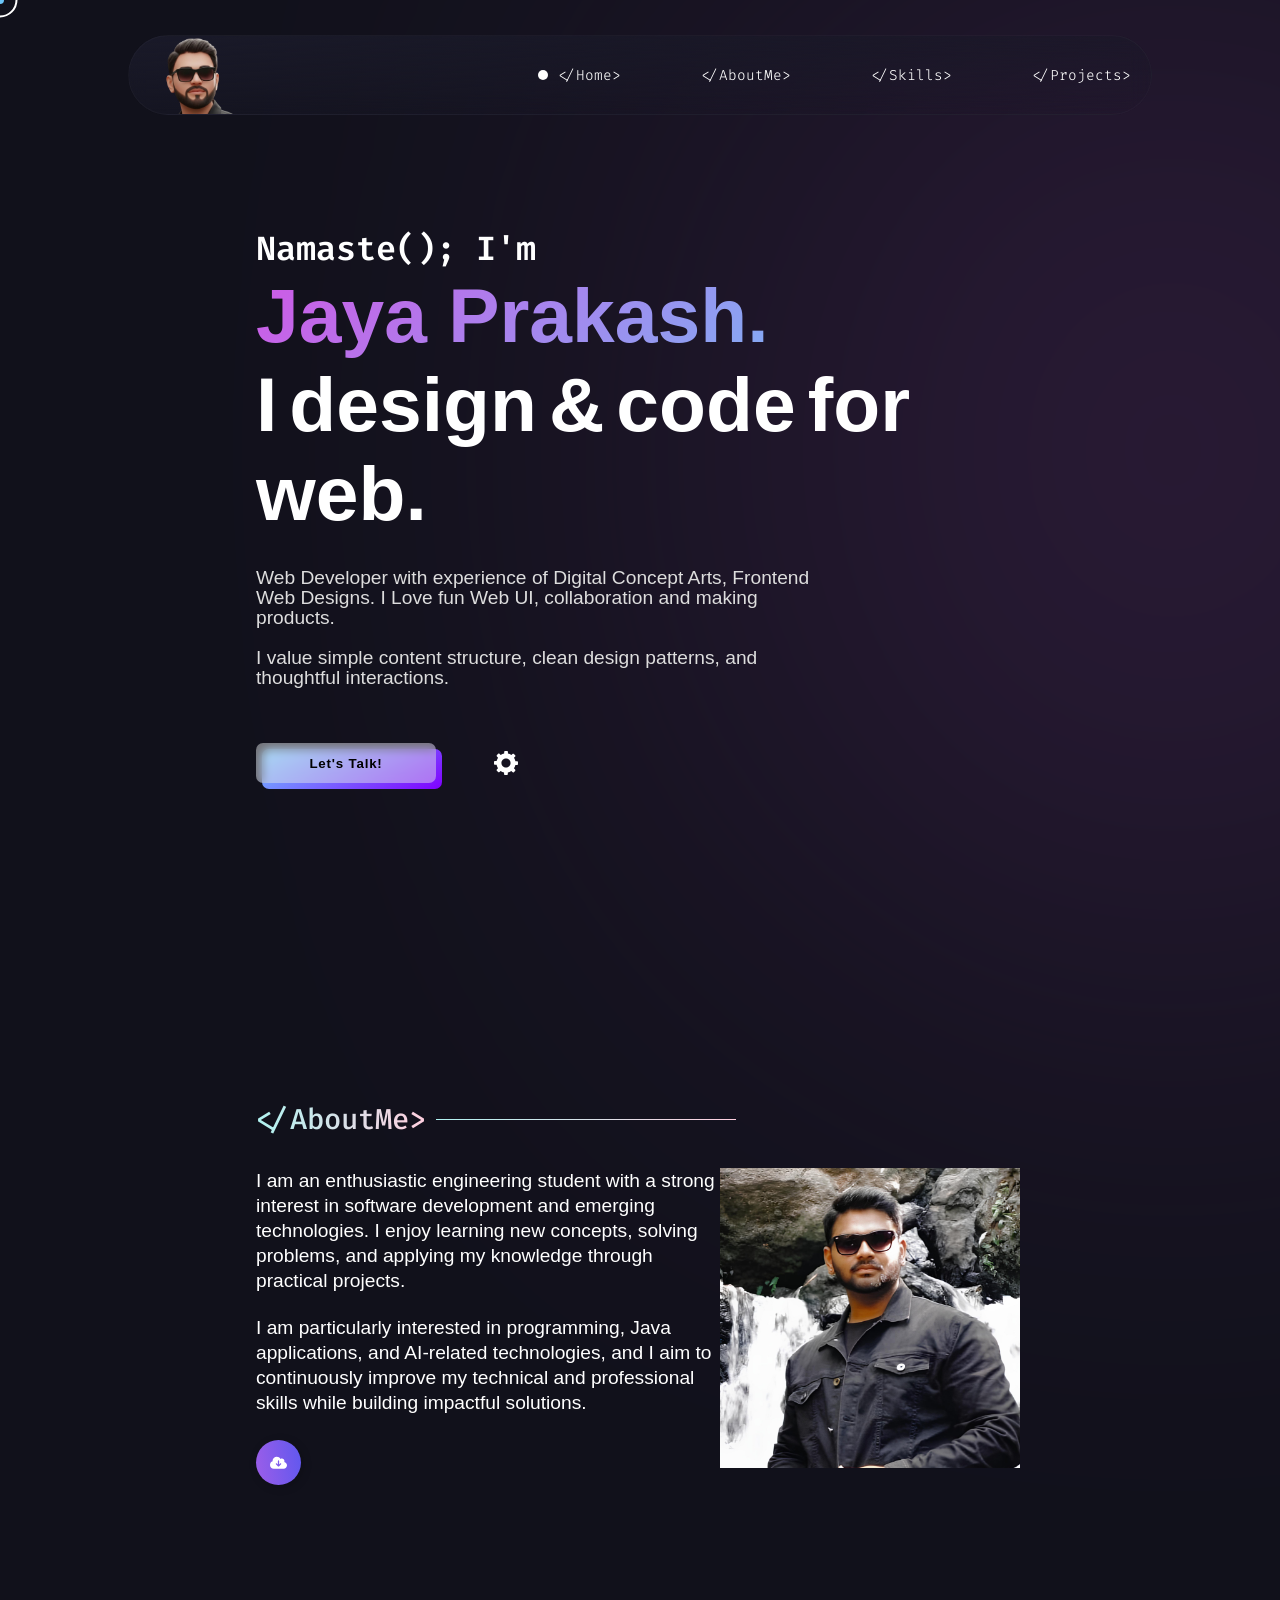
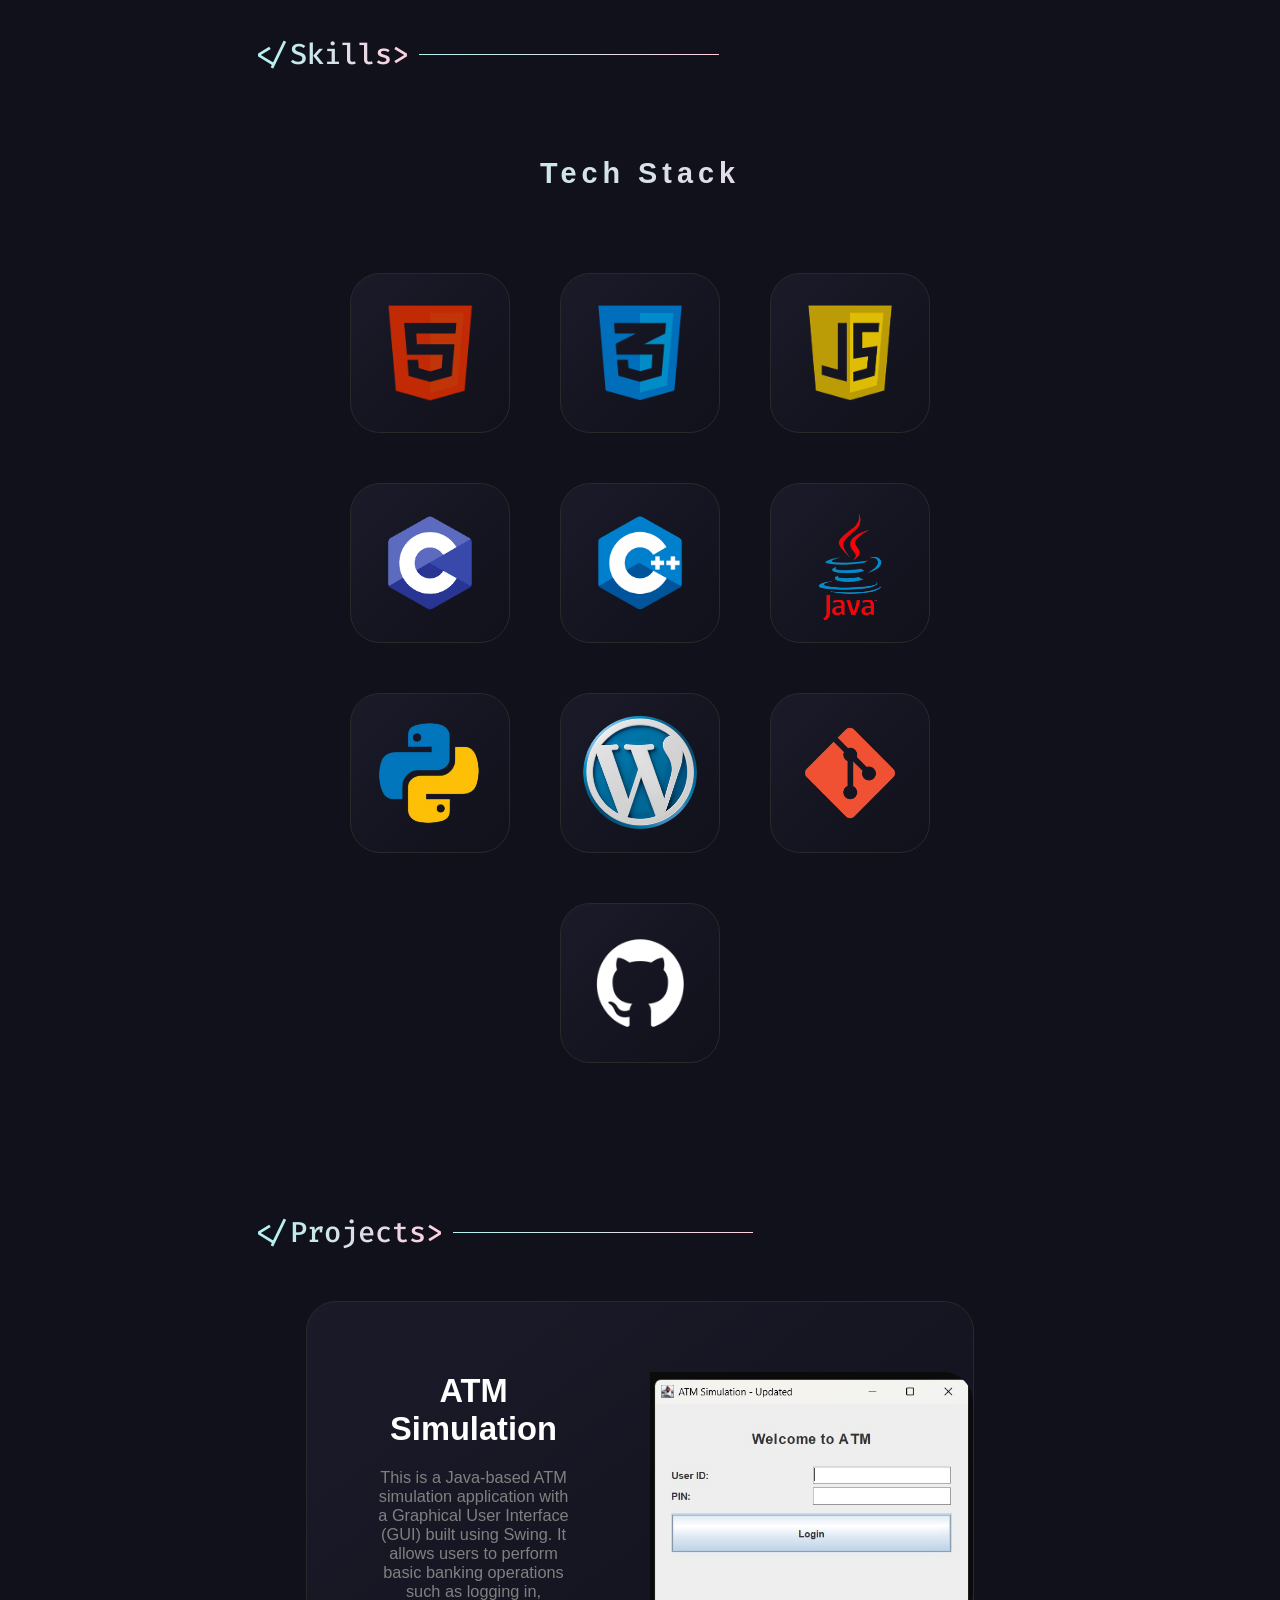
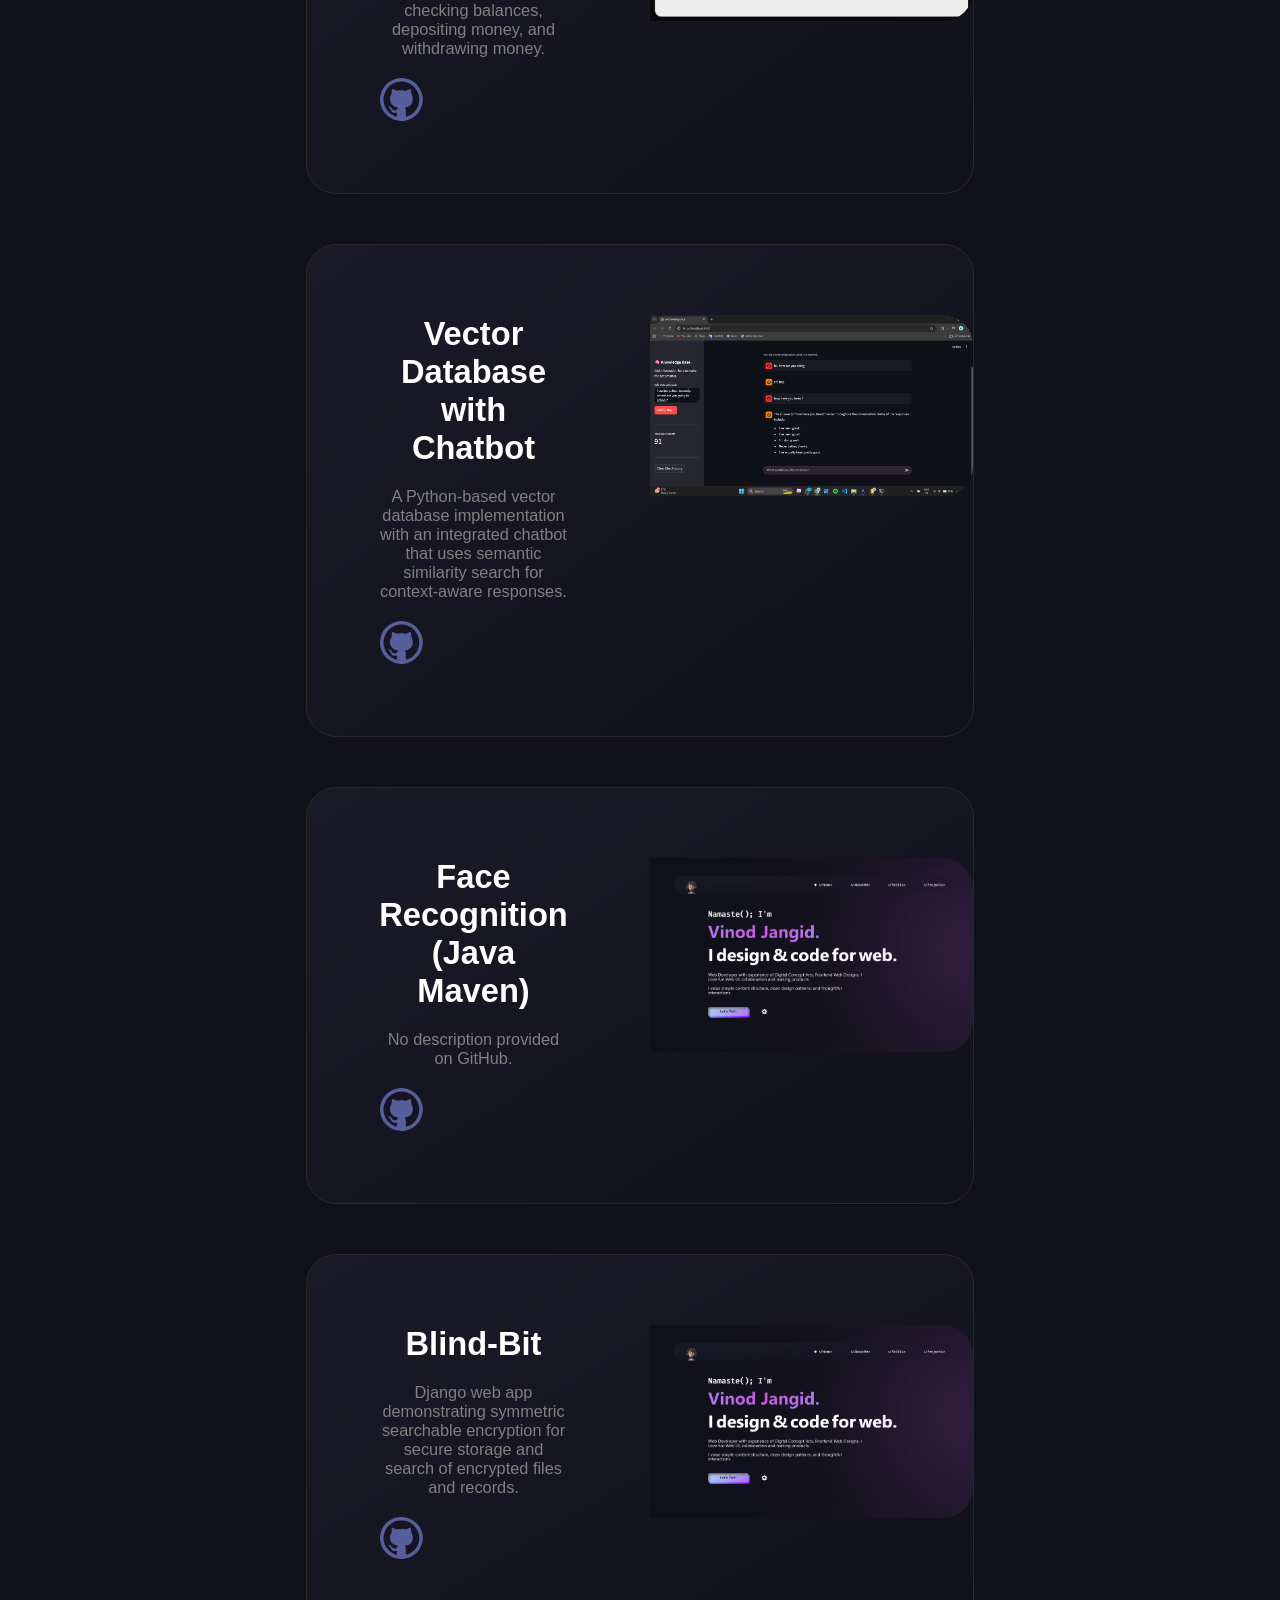
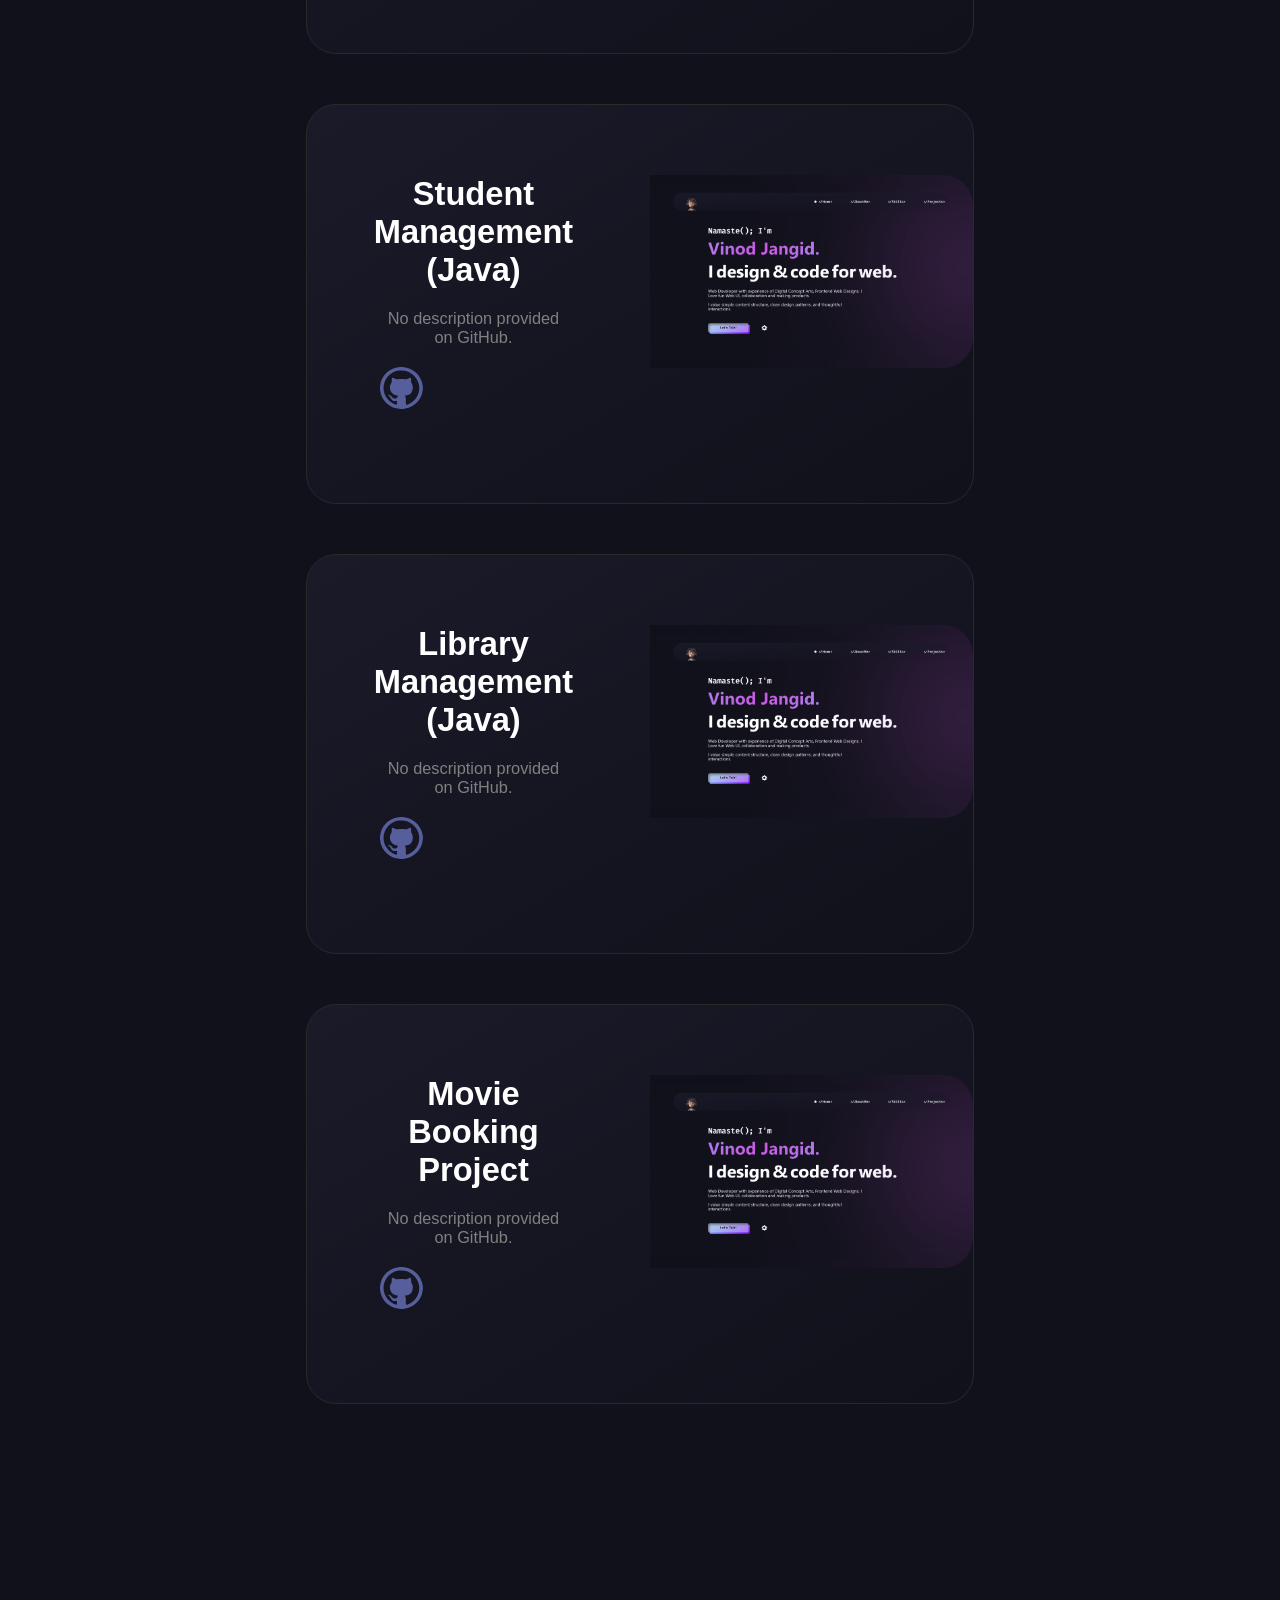
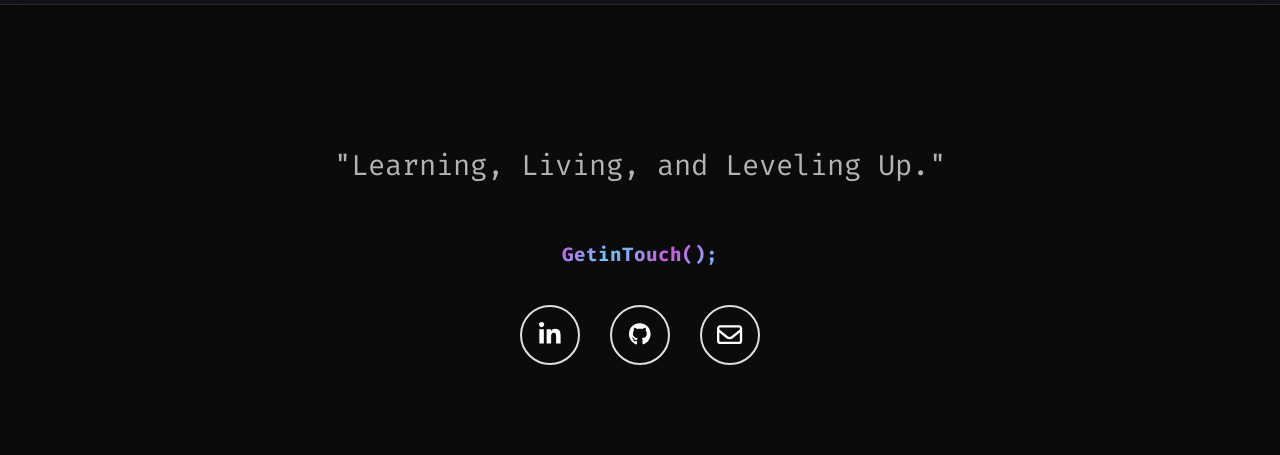
==== commit 2cd082ef: "Update project descriptions from GitHub" ====
--- a/index.html
+++ b/index.html
@@ -410,6 +410,112 @@
             </div>
           </div>
 
+          <!-- Face Recognition (Java Maven) -->
+          <div data-aos="fade-up" class="project-box-wrapper">
+            <div class="project-box project-box2" id="project-box2">
+              <div class="info-div">
+                <article class="ProjectHeading">Face Recognition (Java Maven)</article>
+                <p class="ProjectDescription">
+                  No description provided on GitHub.
+                </p>
+                <div class="project-buttons">
+                  <a href="https://github.com/JP2209-coder/face_recog_java-maven" target="_blank"
+                    class="github-redirect" aria-label="Face Recognition project on GitHub">
+                    <img src="src/svg/github.svg" alt="github redirect button" />
+                  </a>
+                </div>
+              </div>
+              <div class="image-div">
+                <img src="src/png/Preview-card-min.png" alt="Face recognition project preview image" />
+              </div>
+            </div>
+          </div>
+
+          <!-- Blind-Bit -->
+          <div data-aos="fade-up" class="project-box-wrapper">
+            <div class="project-box project-box2" id="project-box2">
+              <div class="info-div">
+                <article class="ProjectHeading">Blind-Bit</article>
+                <p class="ProjectDescription">
+                  Django web app demonstrating symmetric searchable encryption for secure storage and search of
+                  encrypted files and records.
+                </p>
+                <div class="project-buttons">
+                  <a href="https://github.com/BitbyBit180/Blind-Bit" target="_blank" class="github-redirect"
+                    aria-label="Blind-Bit project on GitHub">
+                    <img src="src/svg/github.svg" alt="github redirect button" />
+                  </a>
+                </div>
+              </div>
+              <div class="image-div">
+                <img src="src/png/Preview-card-min.png" alt="Blind-Bit project preview image" />
+              </div>
+            </div>
+          </div>
+
+          <!-- Student Management (Java) -->
+          <div data-aos="fade-up" class="project-box-wrapper">
+            <div class="project-box project-box2" id="project-box2">
+              <div class="info-div">
+                <article class="ProjectHeading">Student Management (Java)</article>
+                <p class="ProjectDescription">
+                  No description provided on GitHub.
+                </p>
+                <div class="project-buttons">
+                  <a href="https://github.com/JP2209-coder/student_management_java_project" target="_blank"
+                    class="github-redirect" aria-label="Student management project on GitHub">
+                    <img src="src/svg/github.svg" alt="github redirect button" />
+                  </a>
+                </div>
+              </div>
+              <div class="image-div">
+                <img src="src/png/Preview-card-min.png" alt="Student management project preview image" />
+              </div>
+            </div>
+          </div>
+
+          <!-- Library Management (Java) -->
+          <div data-aos="fade-up" class="project-box-wrapper">
+            <div class="project-box project-box2" id="project-box2">
+              <div class="info-div">
+                <article class="ProjectHeading">Library Management (Java)</article>
+                <p class="ProjectDescription">
+                  No description provided on GitHub.
+                </p>
+                <div class="project-buttons">
+                  <a href="https://github.com/JP2209-coder/library_management_java_project" target="_blank"
+                    class="github-redirect" aria-label="Library management project on GitHub">
+                    <img src="src/svg/github.svg" alt="github redirect button" />
+                  </a>
+                </div>
+              </div>
+              <div class="image-div">
+                <img src="src/png/Preview-card-min.png" alt="Library management project preview image" />
+              </div>
+            </div>
+          </div>
+
+          <!-- Movie Booking Project -->
+          <div data-aos="fade-up" class="project-box-wrapper">
+            <div class="project-box project-box2" id="project-box2">
+              <div class="info-div">
+                <article class="ProjectHeading">Movie Booking Project</article>
+                <p class="ProjectDescription">
+                  No description provided on GitHub.
+                </p>
+                <div class="project-buttons">
+                  <a href="https://github.com/JP2209-coder/movie_booking_project" target="_blank"
+                    class="github-redirect" aria-label="Movie booking project on GitHub">
+                    <img src="src/svg/github.svg" alt="github redirect button" />
+                  </a>
+                </div>
+              </div>
+              <div class="image-div">
+                <img src="src/png/Preview-card-min.png" alt="Movie booking project preview image" />
+              </div>
+            </div>
+          </div>
+
         </div>
       </div>
     </section>
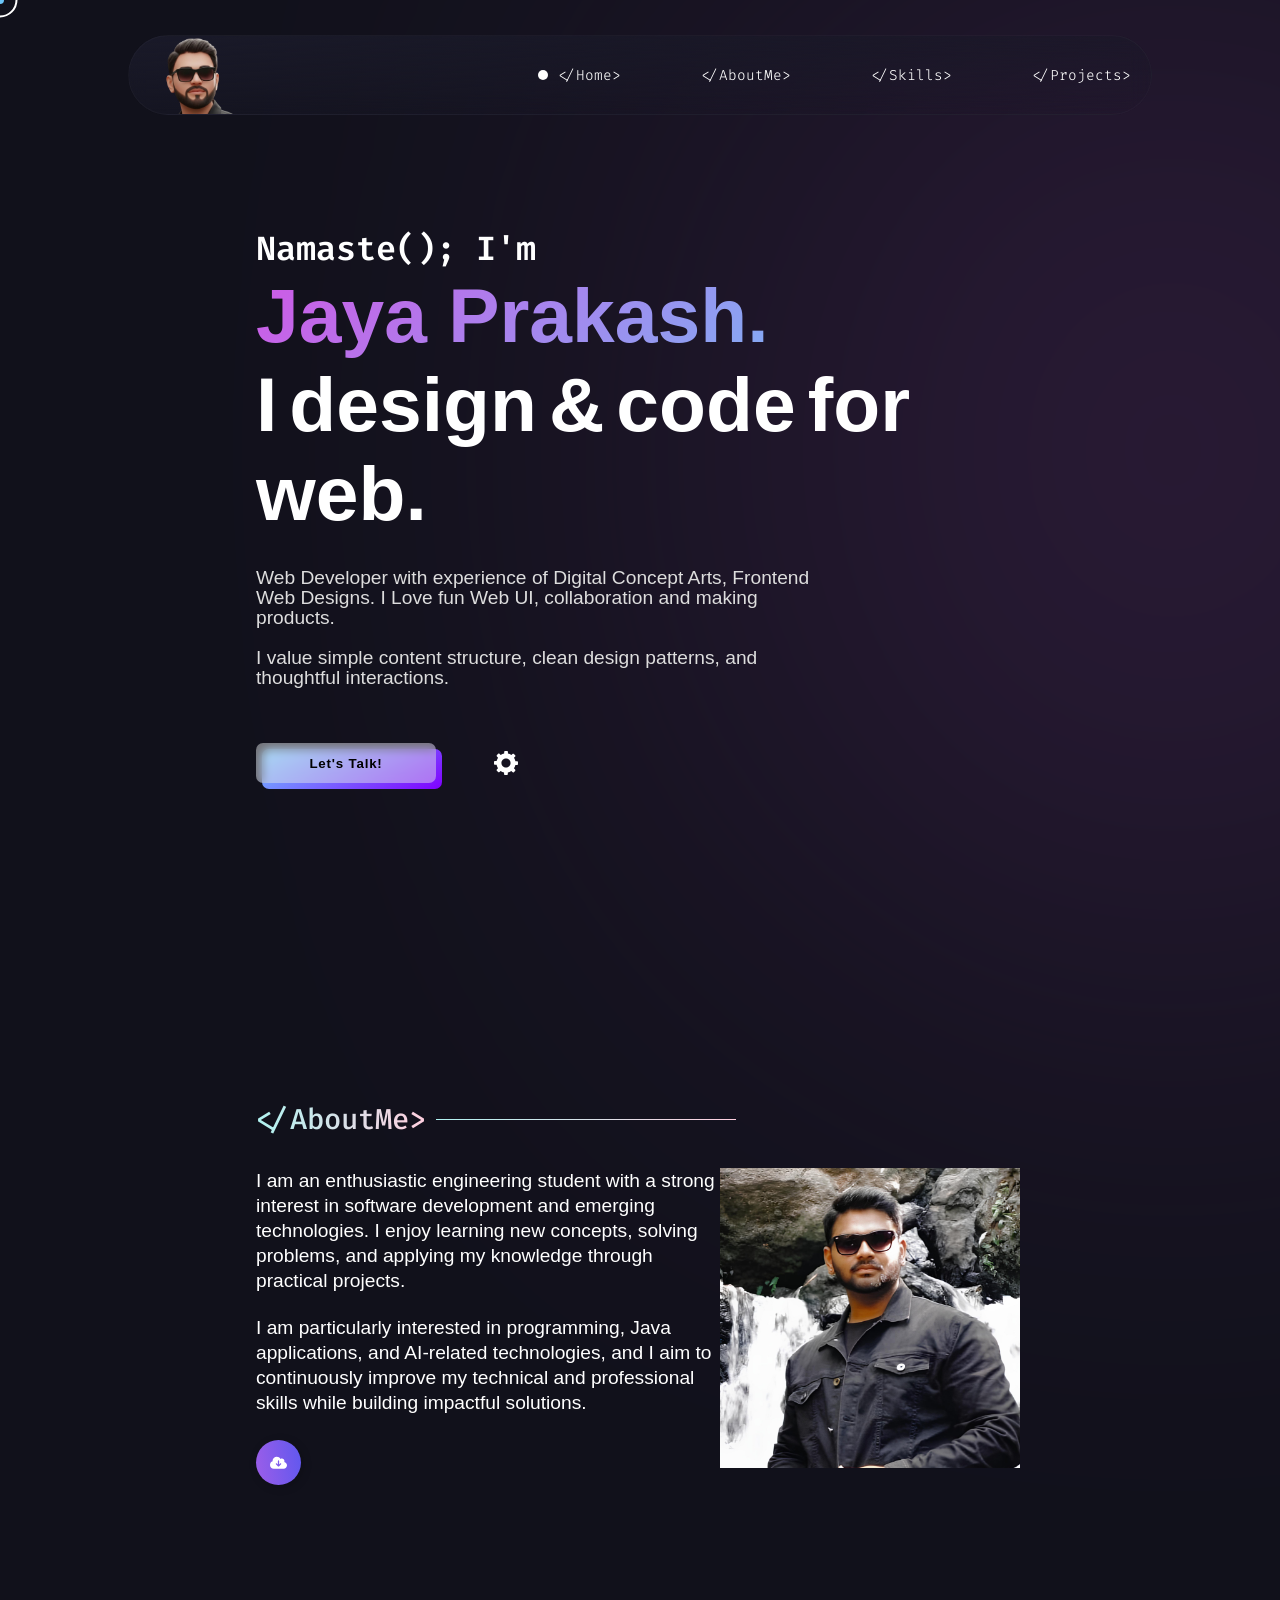
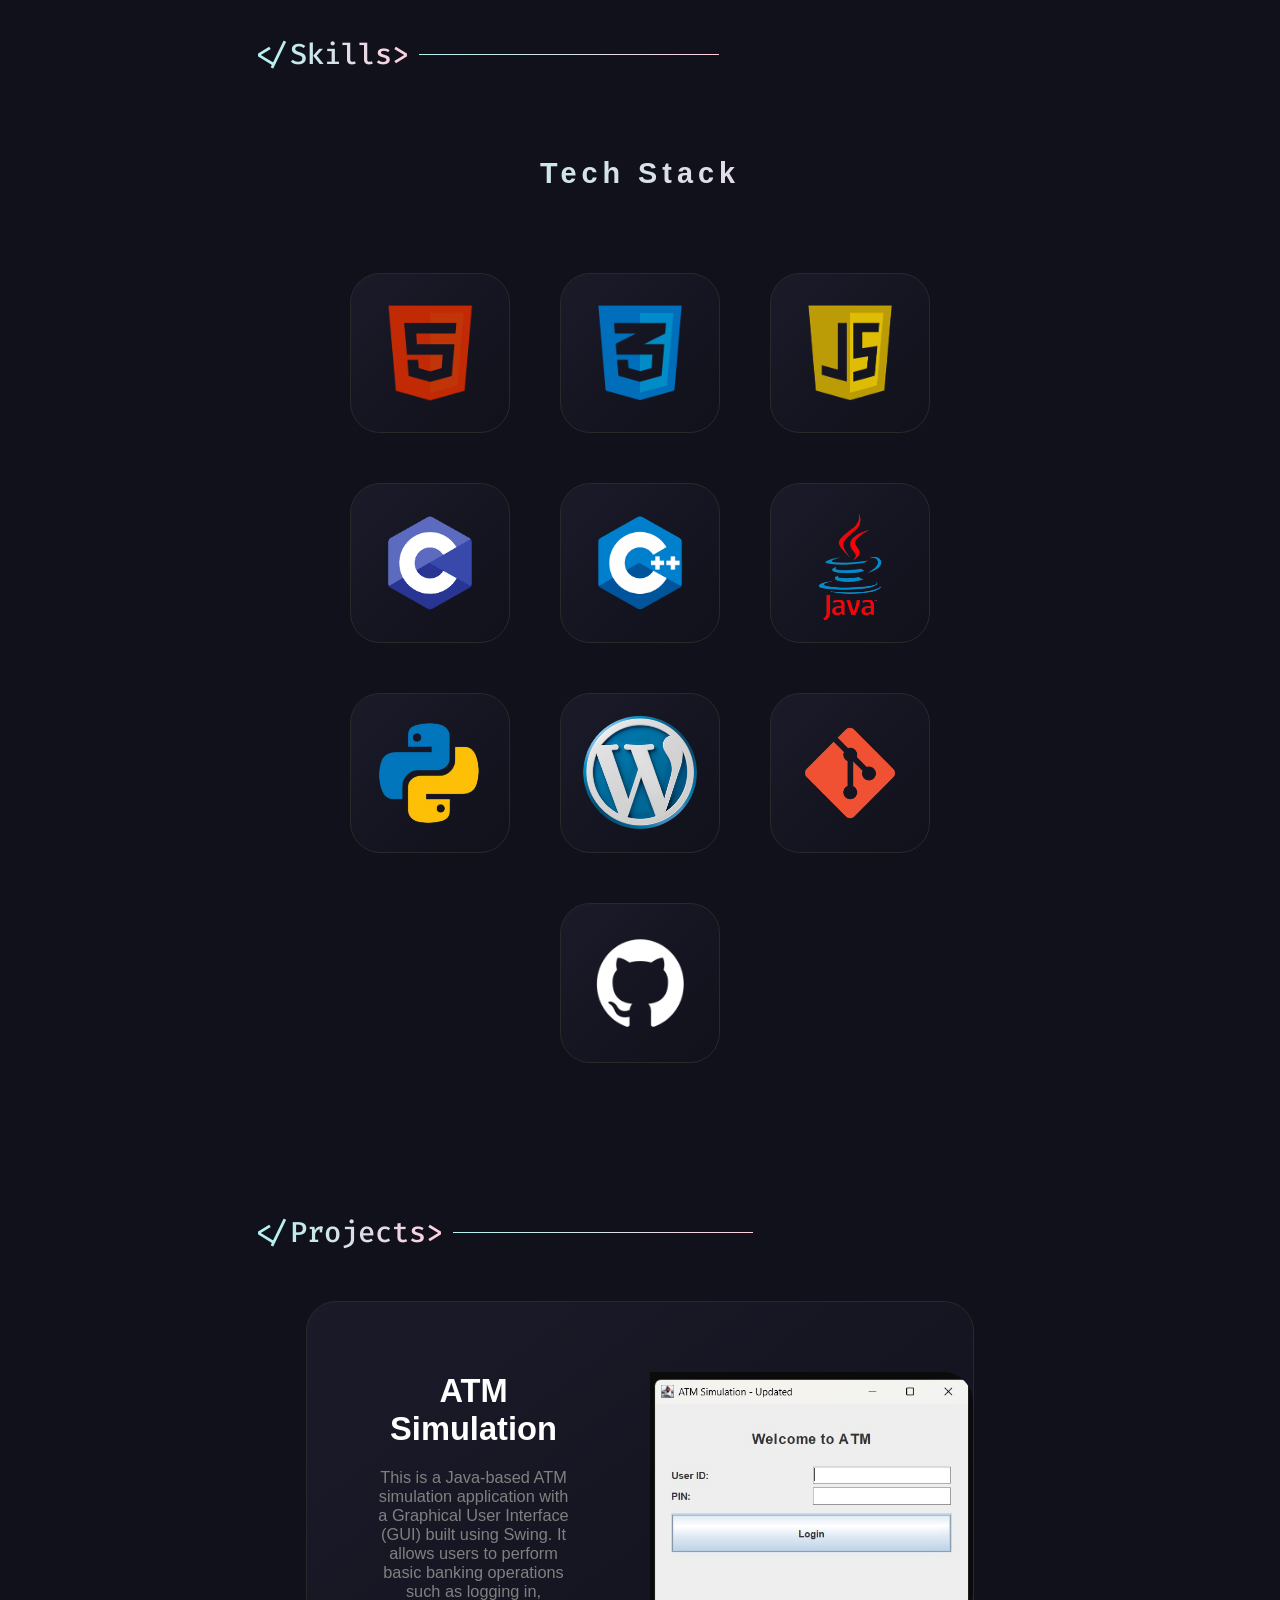
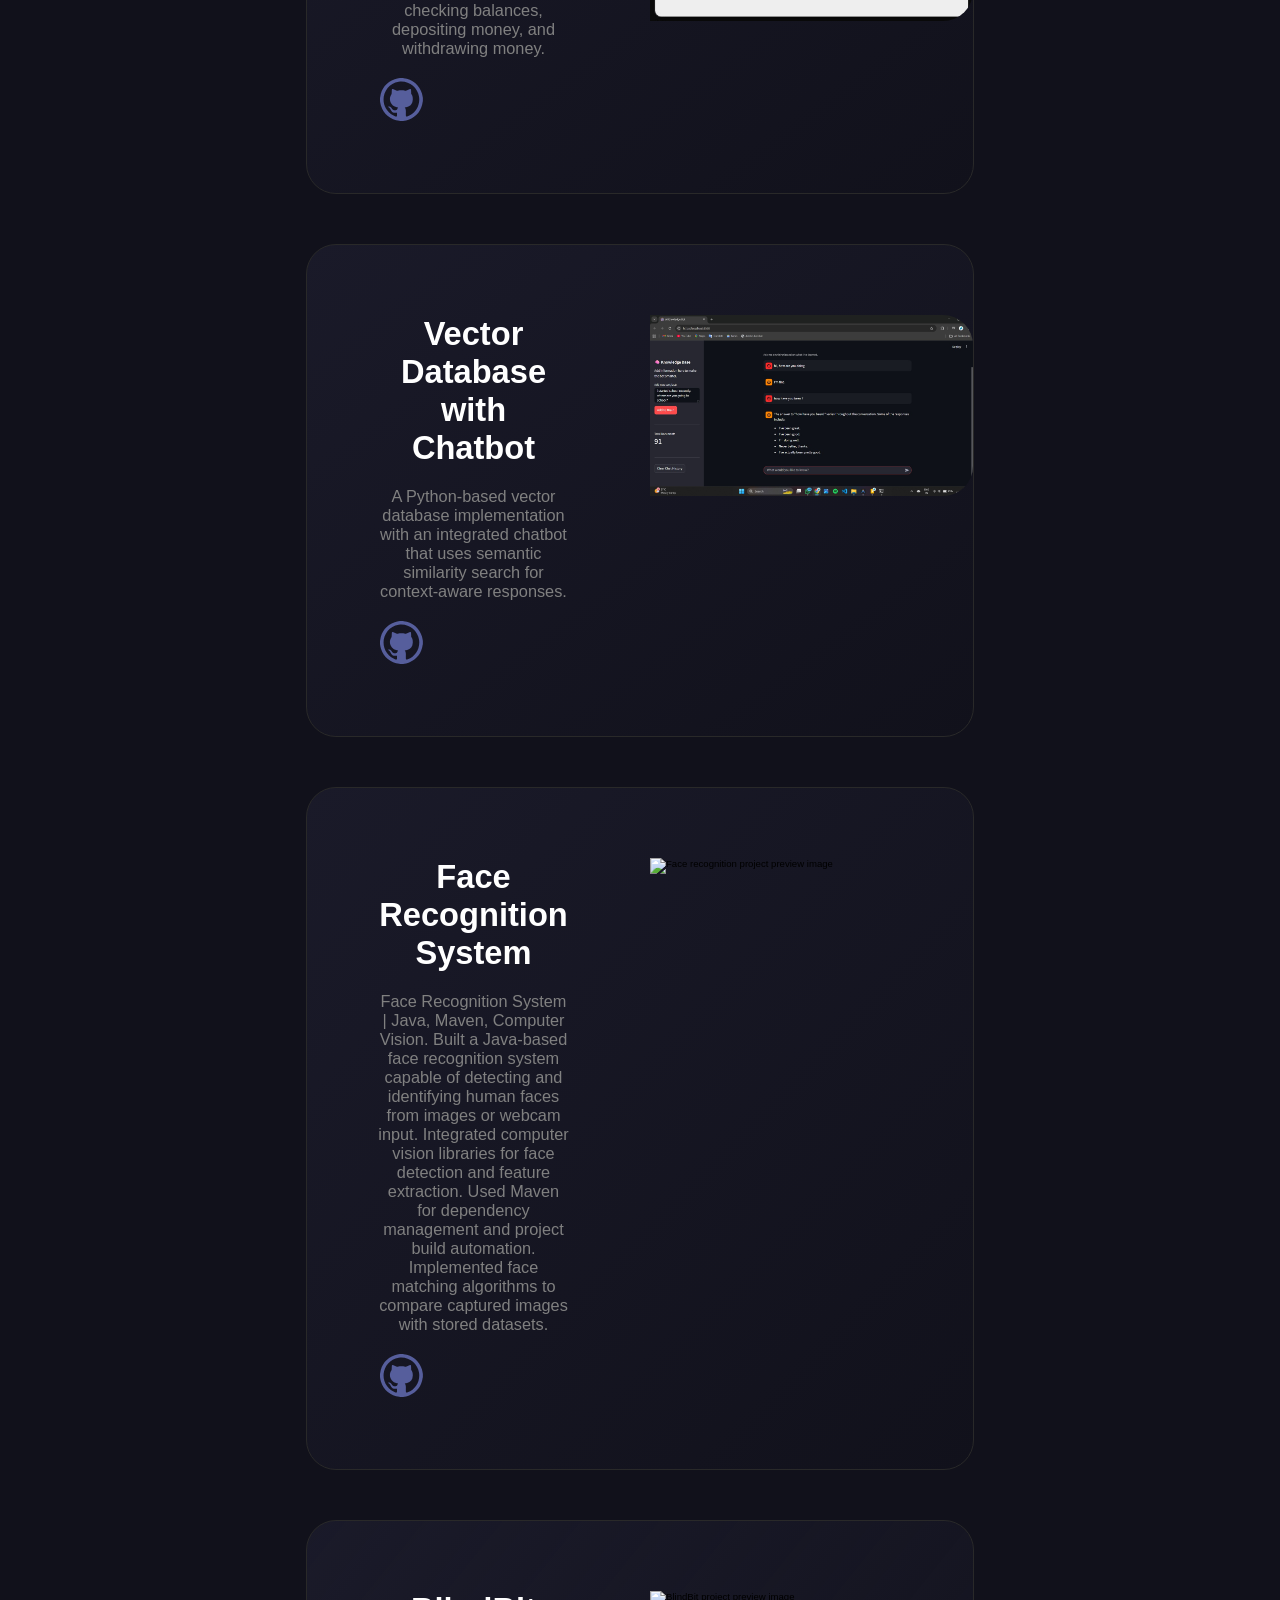
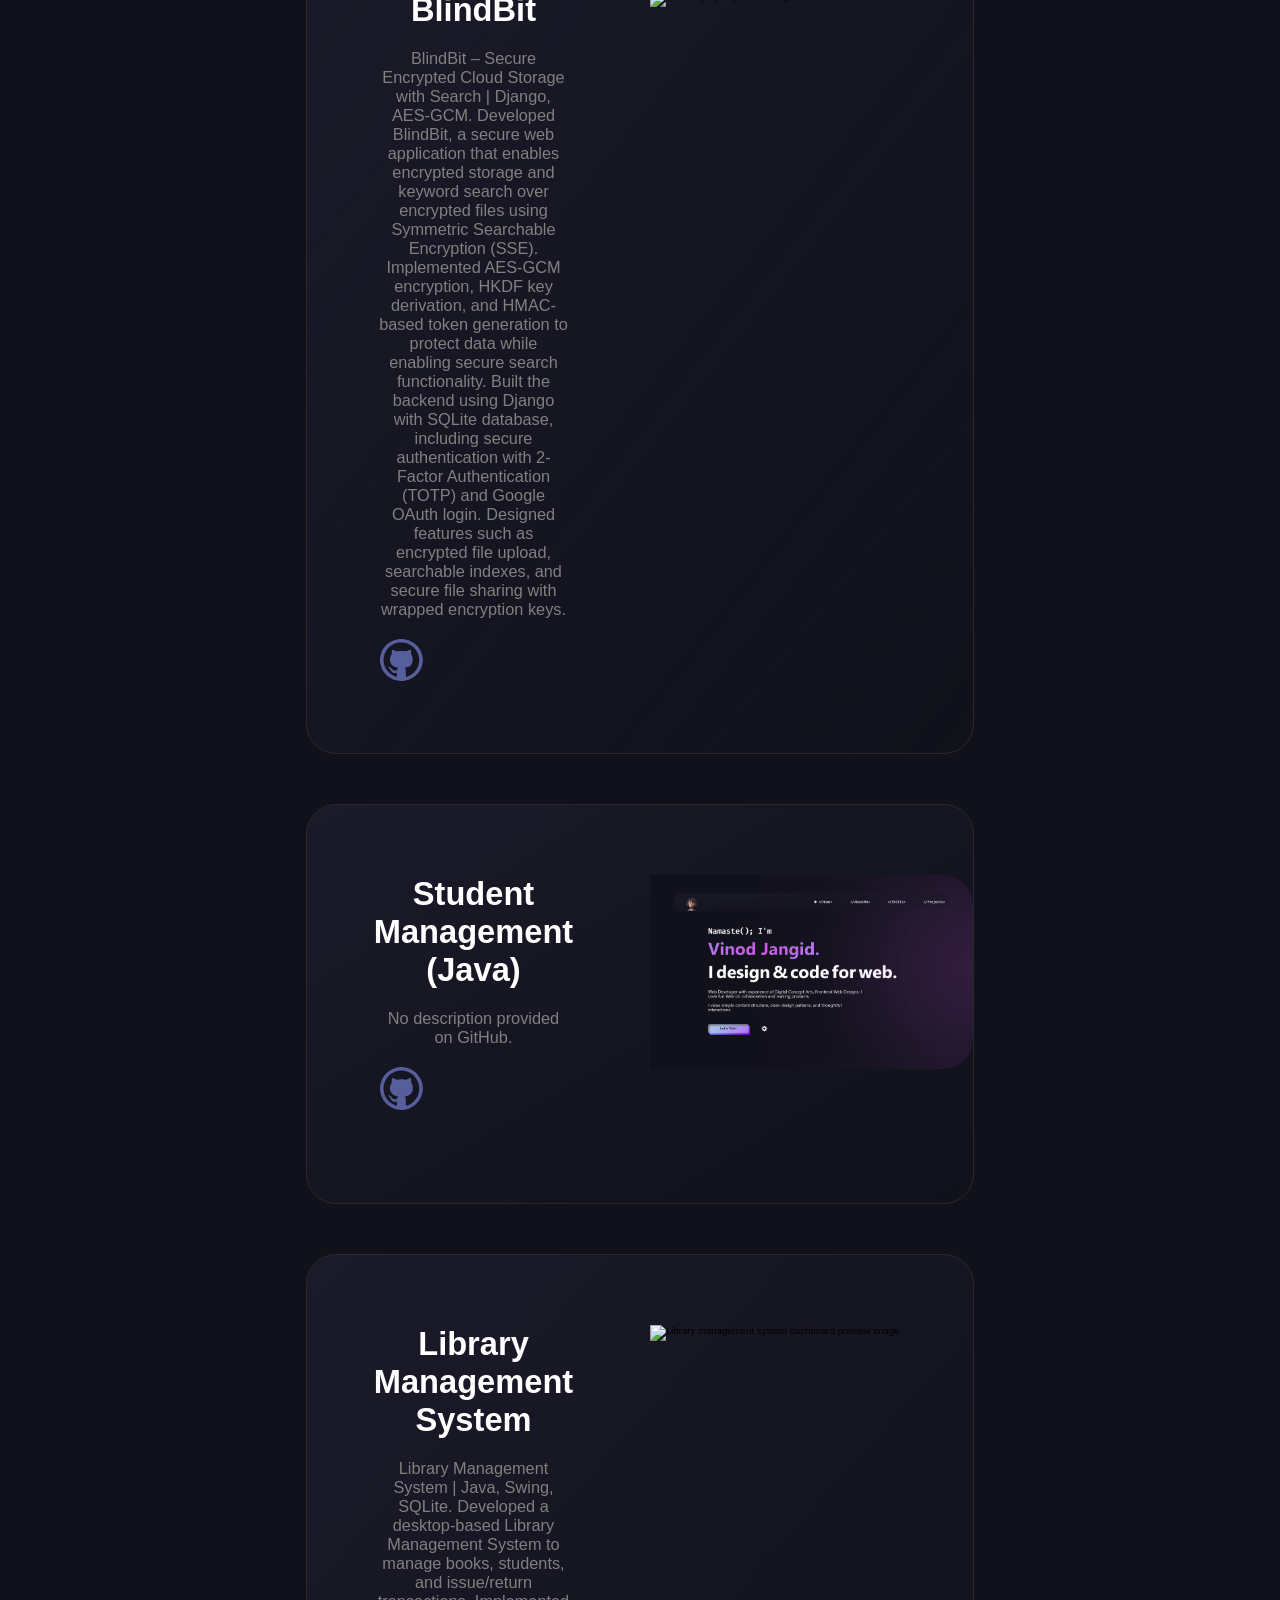
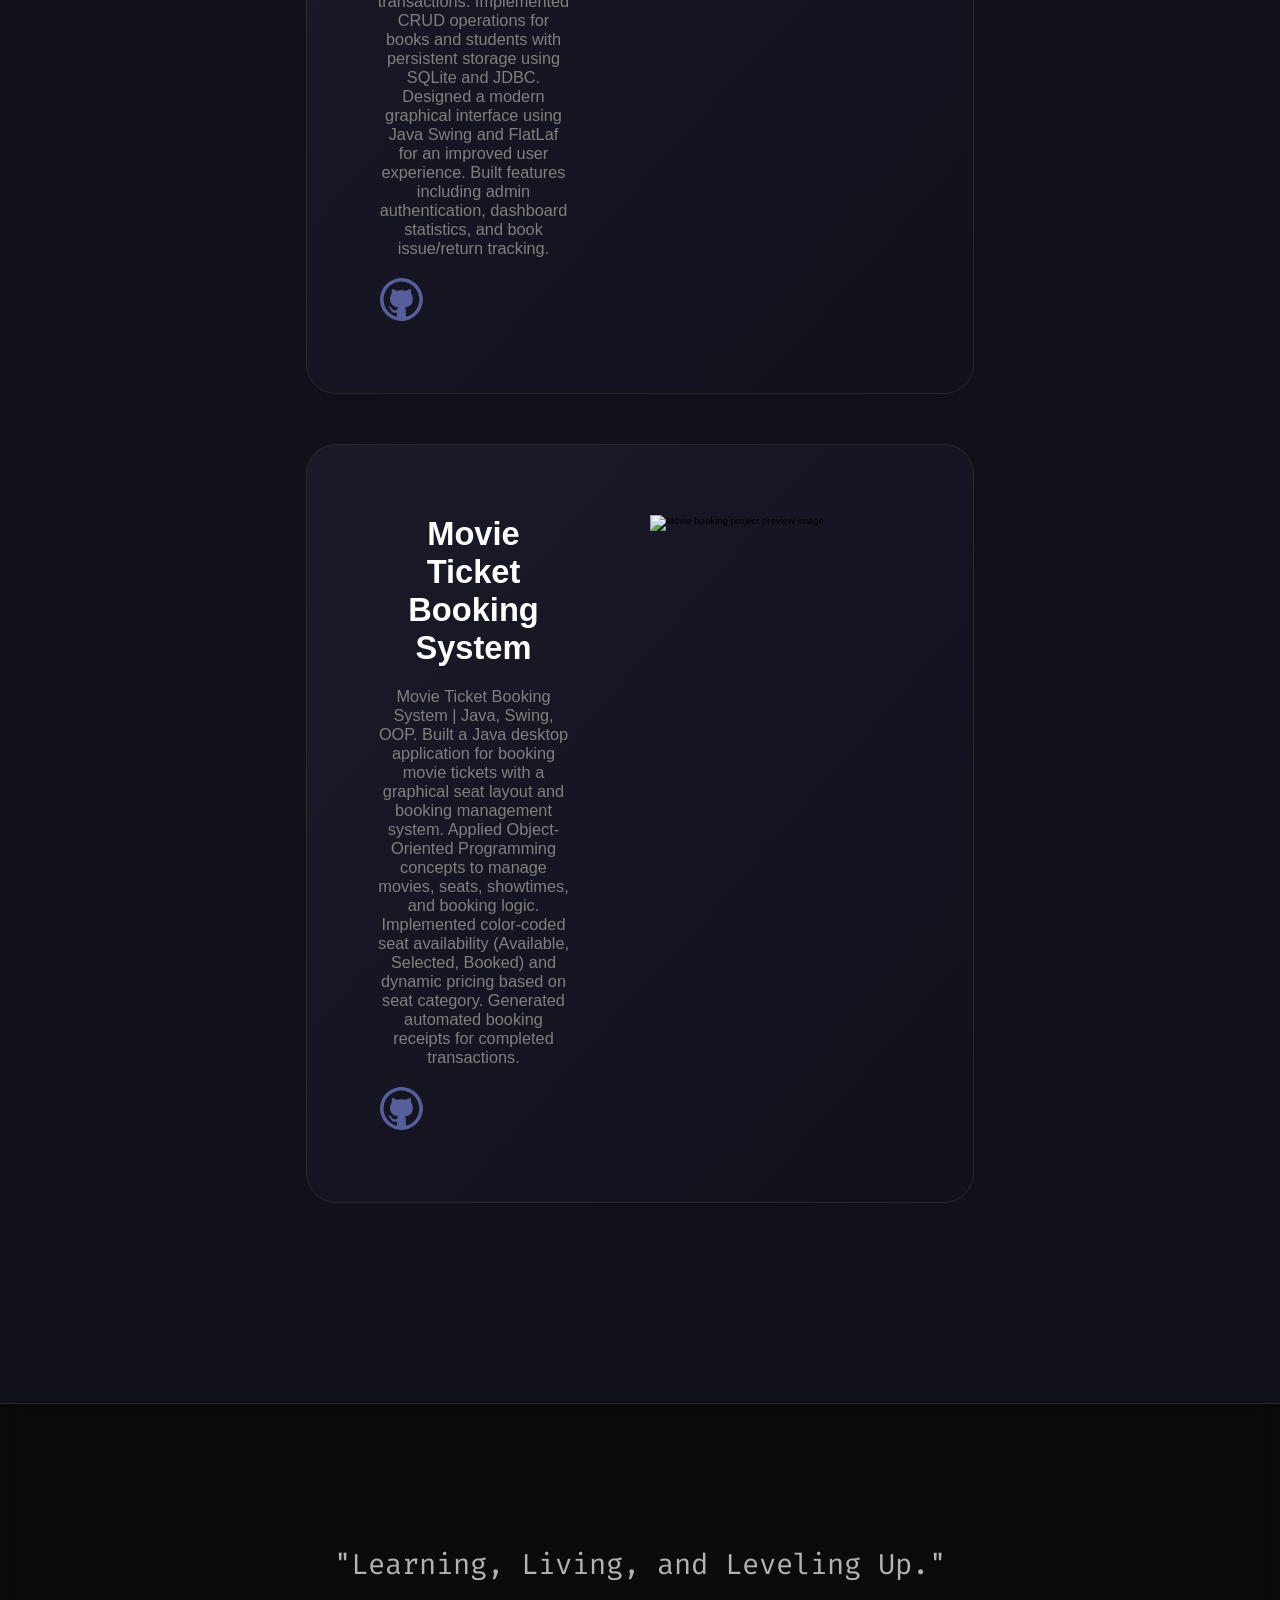
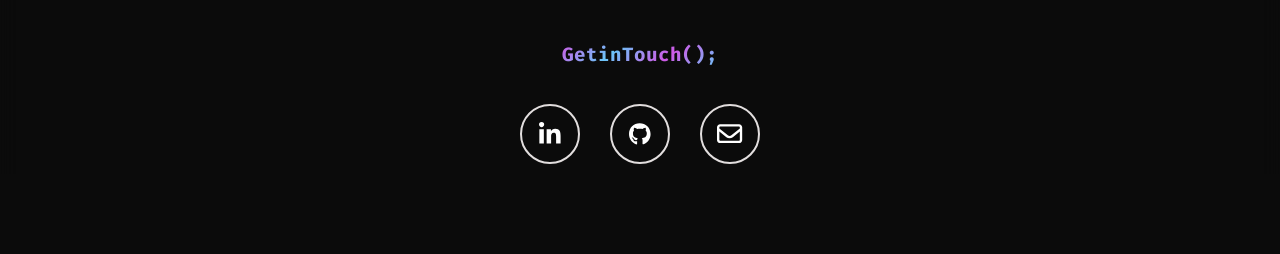
==== commit 81e6803f: "Update project descriptions and image refs" ====
--- a/index.html
+++ b/index.html
@@ -414,9 +414,13 @@
           <div data-aos="fade-up" class="project-box-wrapper">
             <div class="project-box project-box2" id="project-box2">
               <div class="info-div">
-                <article class="ProjectHeading">Face Recognition (Java Maven)</article>
+                <article class="ProjectHeading">Face Recognition System</article>
                 <p class="ProjectDescription">
-                  No description provided on GitHub.
+                  Face Recognition System | Java, Maven, Computer Vision. Built a Java-based face recognition system
+                  capable of detecting and identifying human faces from images or webcam input. Integrated computer
+                  vision libraries for face detection and feature extraction. Used Maven for dependency management and
+                  project build automation. Implemented face matching algorithms to compare captured images with stored
+                  datasets.
                 </p>
                 <div class="project-buttons">
                   <a href="https://github.com/JP2209-coder/face_recog_java-maven" target="_blank"
@@ -426,7 +430,7 @@
                 </div>
               </div>
               <div class="image-div">
-                <img src="src/png/Preview-card-min.png" alt="Face recognition project preview image" />
+                <img src="src/png/face_recognition.png" alt="Face recognition project preview image" />
               </div>
             </div>
           </div>
@@ -435,10 +439,15 @@
           <div data-aos="fade-up" class="project-box-wrapper">
             <div class="project-box project-box2" id="project-box2">
               <div class="info-div">
-                <article class="ProjectHeading">Blind-Bit</article>
+                <article class="ProjectHeading">BlindBit</article>
                 <p class="ProjectDescription">
-                  Django web app demonstrating symmetric searchable encryption for secure storage and search of
-                  encrypted files and records.
+                  BlindBit – Secure Encrypted Cloud Storage with Search | Django, AES-GCM. Developed BlindBit, a secure
+                  web application that enables encrypted storage and keyword search over encrypted files using
+                  Symmetric Searchable Encryption (SSE). Implemented AES-GCM encryption, HKDF key derivation, and
+                  HMAC-based token generation to protect data while enabling secure search functionality. Built the
+                  backend using Django with SQLite database, including secure authentication with 2-Factor
+                  Authentication (TOTP) and Google OAuth login. Designed features such as encrypted file upload,
+                  searchable indexes, and secure file sharing with wrapped encryption keys.
                 </p>
                 <div class="project-buttons">
                   <a href="https://github.com/BitbyBit180/Blind-Bit" target="_blank" class="github-redirect"
@@ -448,7 +457,7 @@
                 </div>
               </div>
               <div class="image-div">
-                <img src="src/png/Preview-card-min.png" alt="Blind-Bit project preview image" />
+                <img src="src/png/blindbit.png" alt="BlindBit project preview image" />
               </div>
             </div>
           </div>
@@ -478,9 +487,13 @@
           <div data-aos="fade-up" class="project-box-wrapper">
             <div class="project-box project-box2" id="project-box2">
               <div class="info-div">
-                <article class="ProjectHeading">Library Management (Java)</article>
+                <article class="ProjectHeading">Library Management System</article>
                 <p class="ProjectDescription">
-                  No description provided on GitHub.
+                  Library Management System | Java, Swing, SQLite. Developed a desktop-based Library Management System
+                  to manage books, students, and issue/return transactions. Implemented CRUD operations for books and
+                  students with persistent storage using SQLite and JDBC. Designed a modern graphical interface using
+                  Java Swing and FlatLaf for an improved user experience. Built features including admin authentication,
+                  dashboard statistics, and book issue/return tracking.
                 </p>
                 <div class="project-buttons">
                   <a href="https://github.com/JP2209-coder/library_management_java_project" target="_blank"
@@ -490,7 +503,7 @@
                 </div>
               </div>
               <div class="image-div">
-                <img src="src/png/Preview-card-min.png" alt="Library management project preview image" />
+                <img src="src/png/library_management.png" alt="Library management system dashboard preview image" />
               </div>
             </div>
           </div>
@@ -499,9 +512,13 @@
           <div data-aos="fade-up" class="project-box-wrapper">
             <div class="project-box project-box2" id="project-box2">
               <div class="info-div">
-                <article class="ProjectHeading">Movie Booking Project</article>
+                <article class="ProjectHeading">Movie Ticket Booking System</article>
                 <p class="ProjectDescription">
-                  No description provided on GitHub.
+                  Movie Ticket Booking System | Java, Swing, OOP. Built a Java desktop application for booking movie
+                  tickets with a graphical seat layout and booking management system. Applied Object-Oriented
+                  Programming concepts to manage movies, seats, showtimes, and booking logic. Implemented color-coded
+                  seat availability (Available, Selected, Booked) and dynamic pricing based on seat category.
+                  Generated automated booking receipts for completed transactions.
                 </p>
                 <div class="project-buttons">
                   <a href="https://github.com/JP2209-coder/movie_booking_project" target="_blank"
@@ -511,7 +528,7 @@
                 </div>
               </div>
               <div class="image-div">
-                <img src="src/png/Preview-card-min.png" alt="Movie booking project preview image" />
+                <img src="src/png/movie_ticket_booking.png" alt="Movie booking project preview image" />
               </div>
             </div>
           </div>
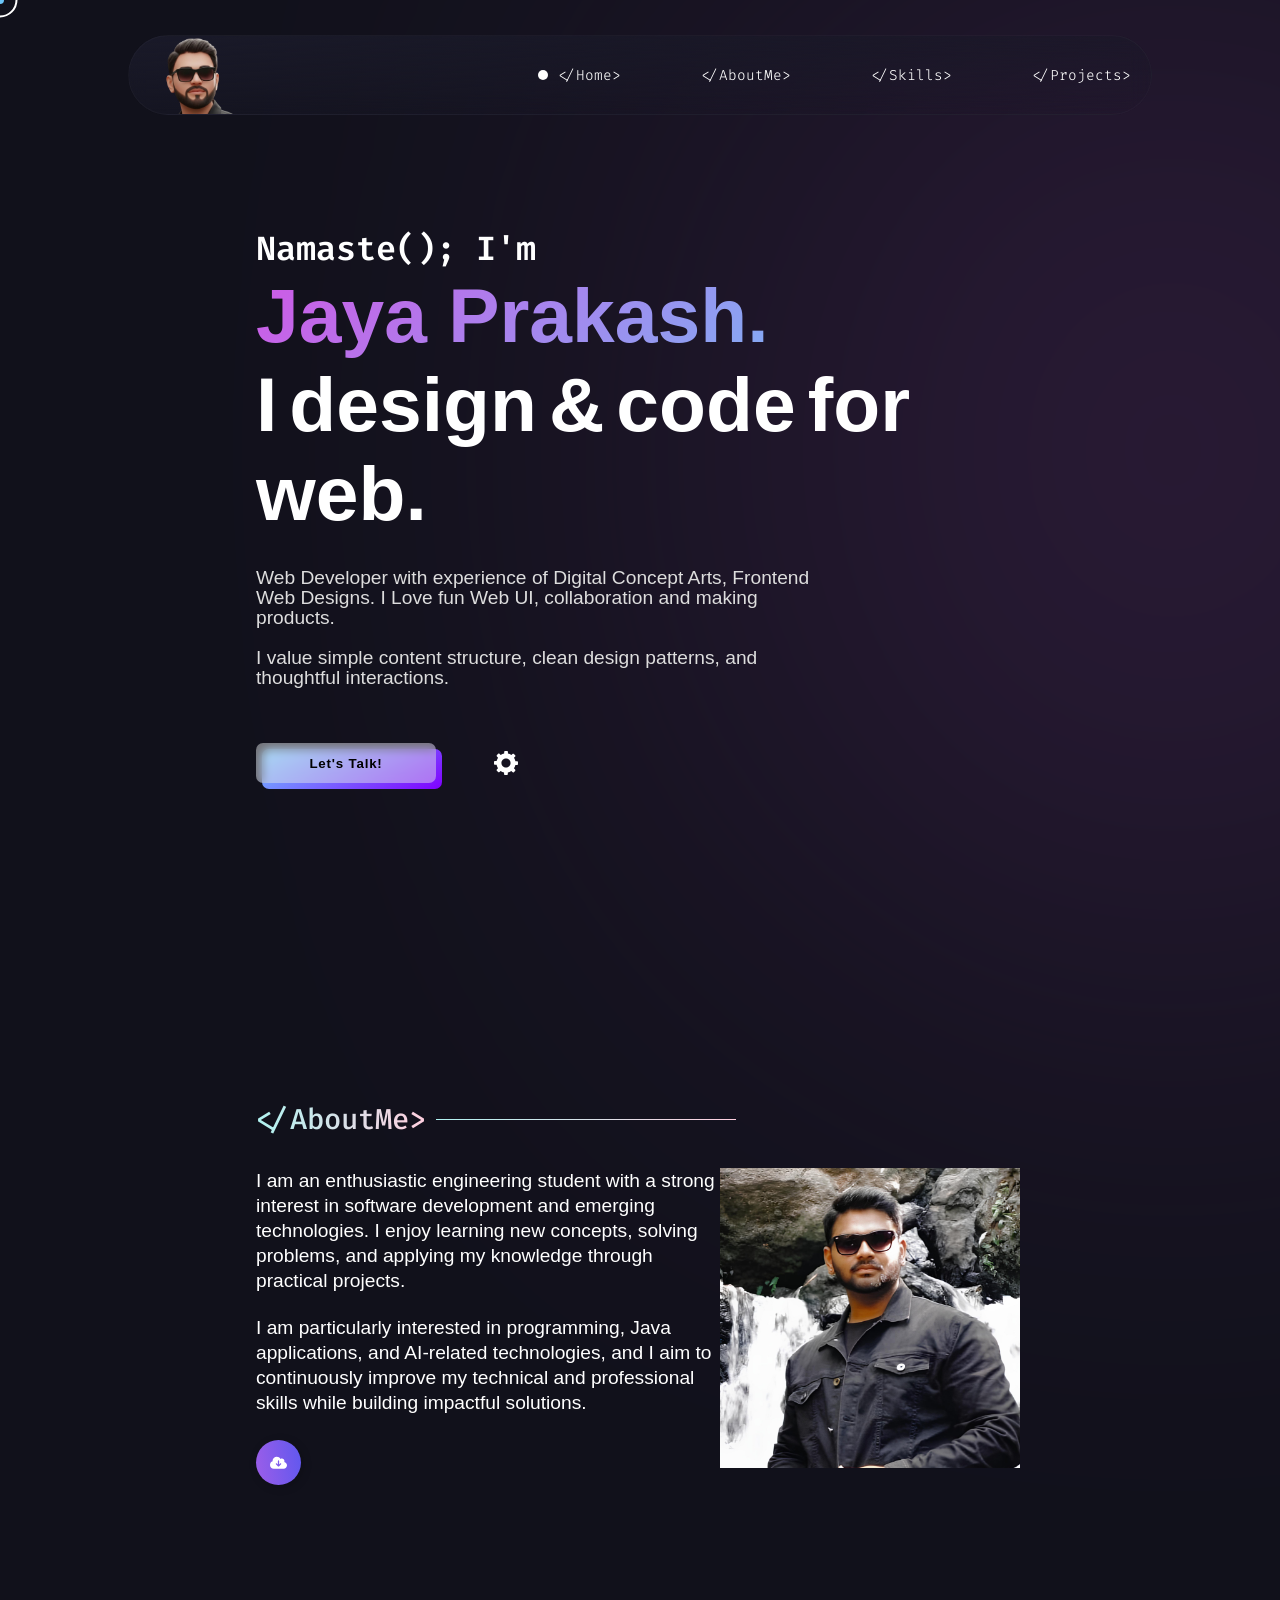
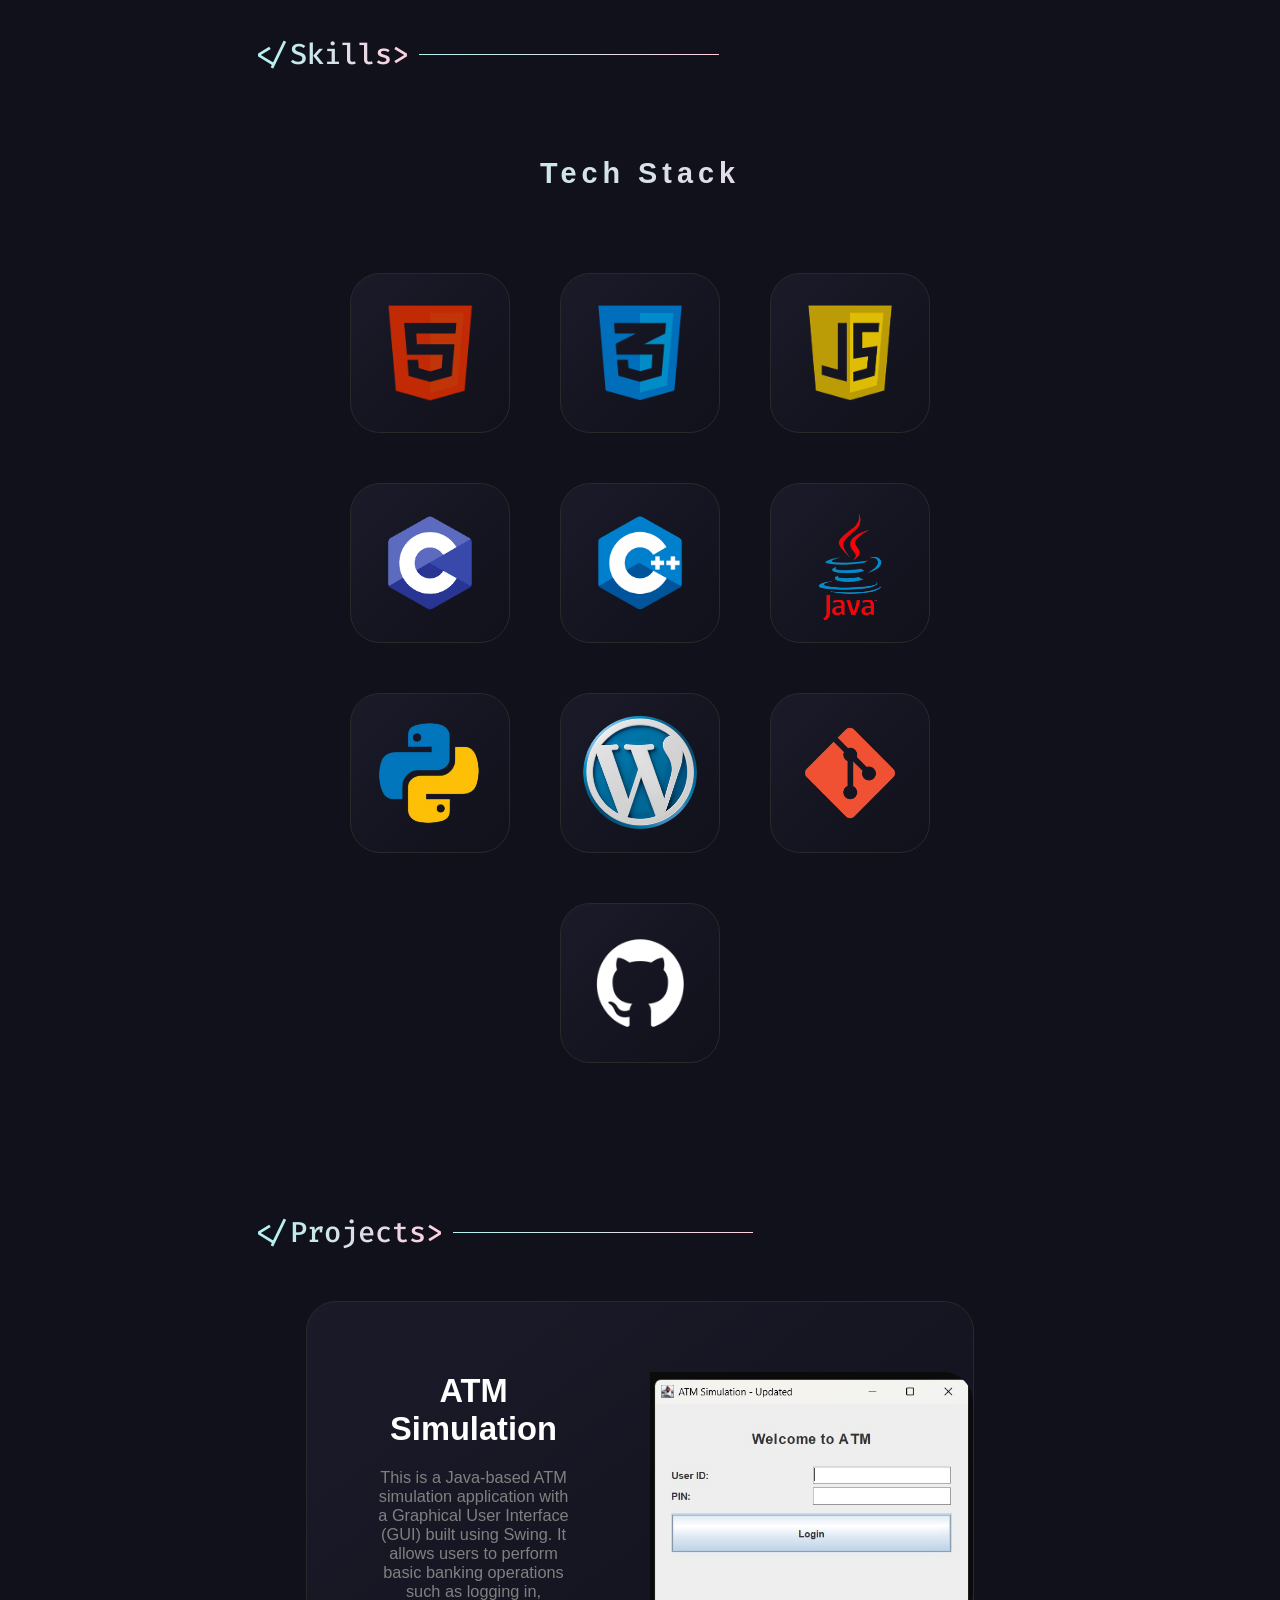
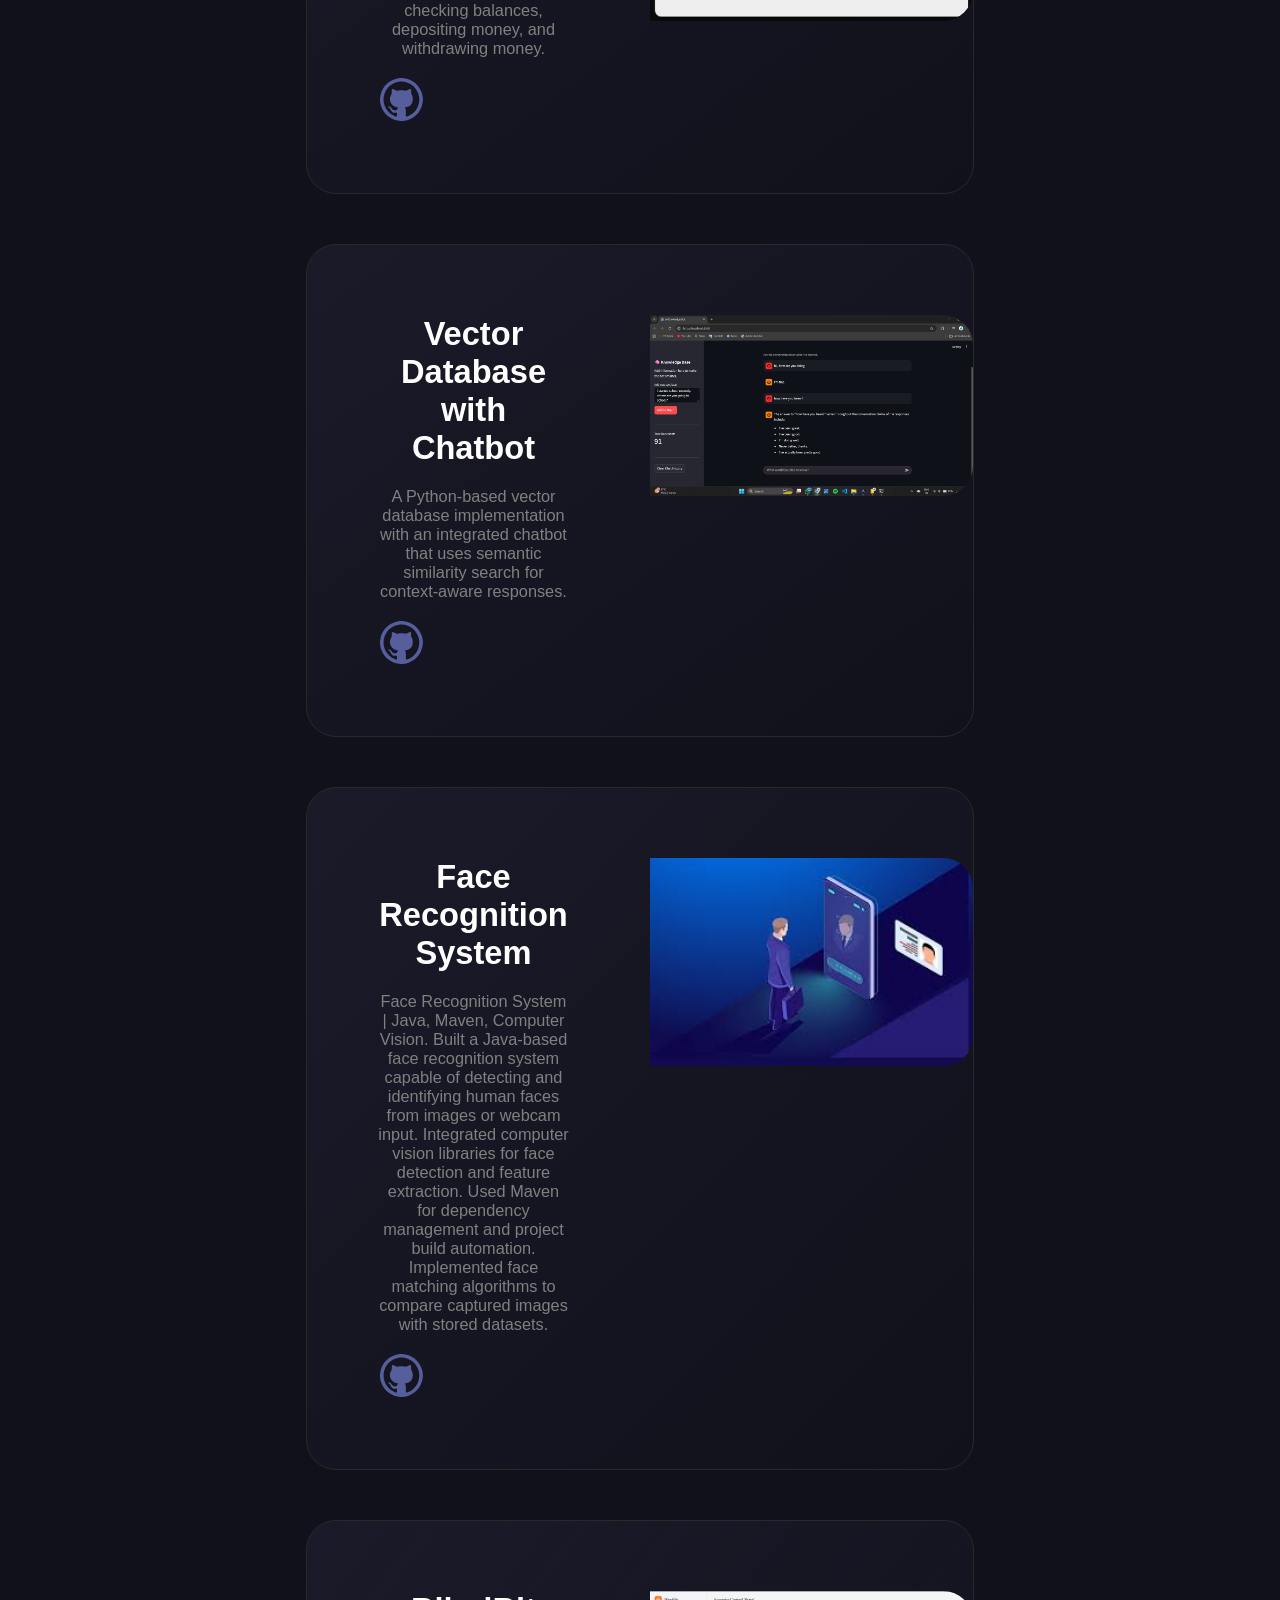
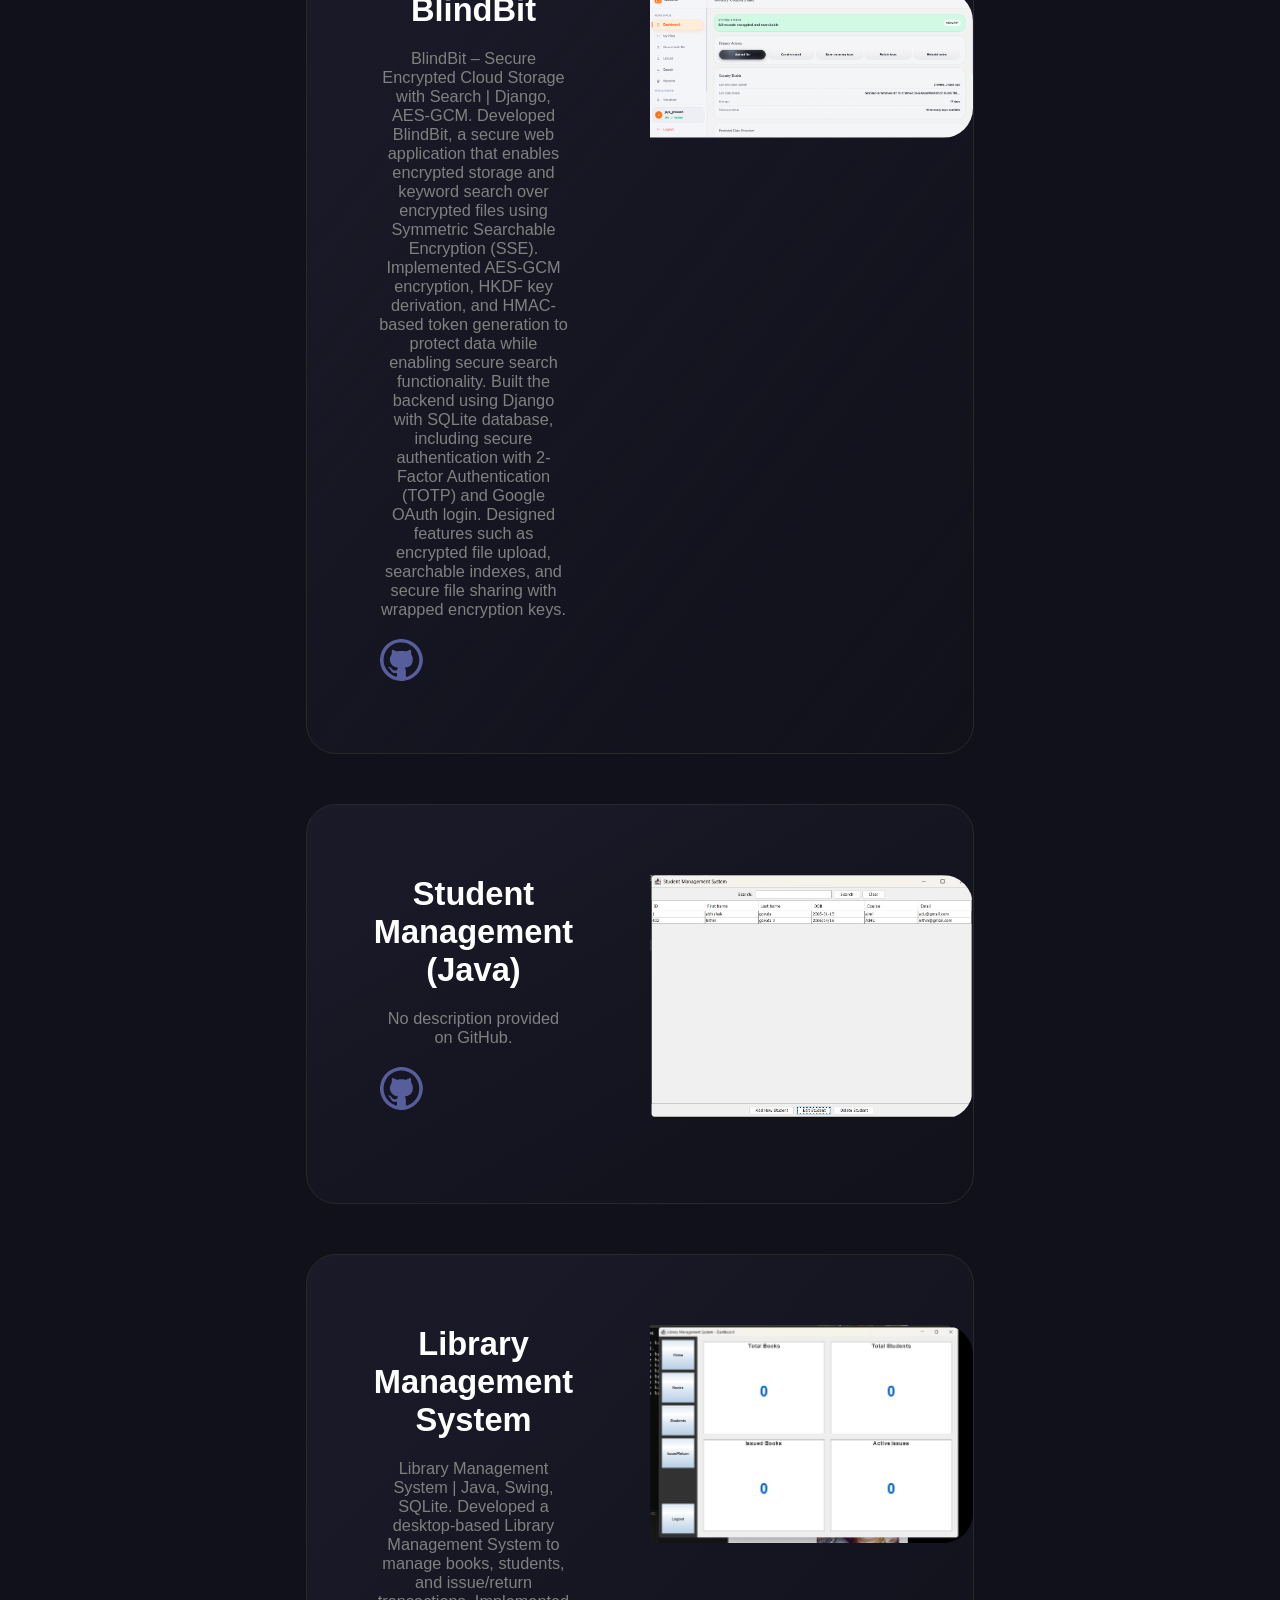
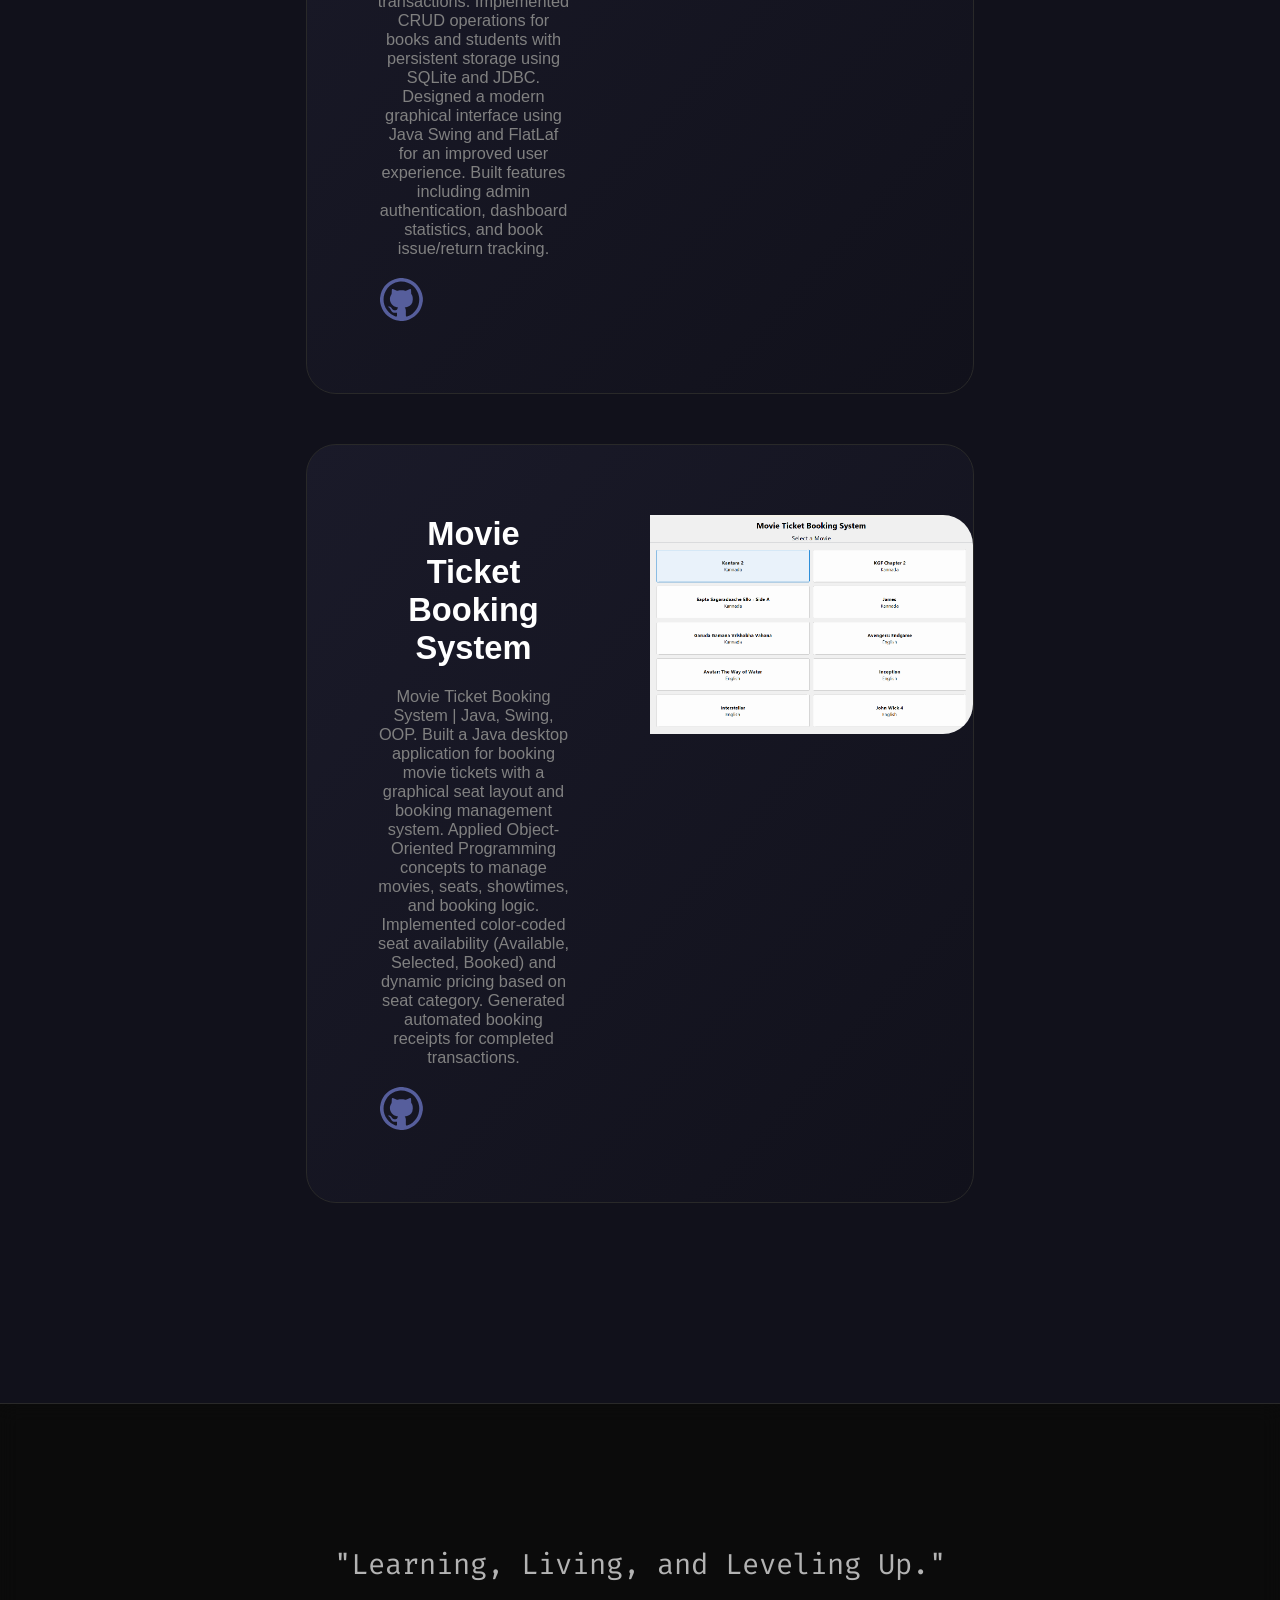
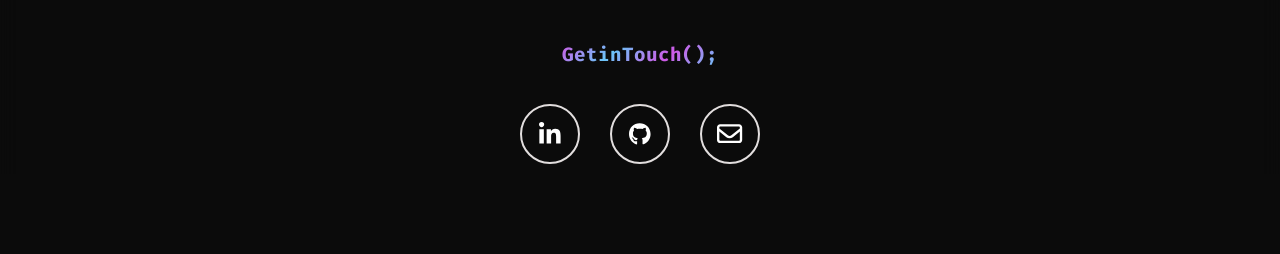
==== commit 1548f74f: "Add student management screenshot" ====
--- a/index.html
+++ b/index.html
@@ -478,7 +478,7 @@
                 </div>
               </div>
               <div class="image-div">
-                <img src="src/png/Preview-card-min.png" alt="Student management project preview image" />
+                <img src="src/png/student_management.png" alt="Student management project preview image" />
               </div>
             </div>
           </div>
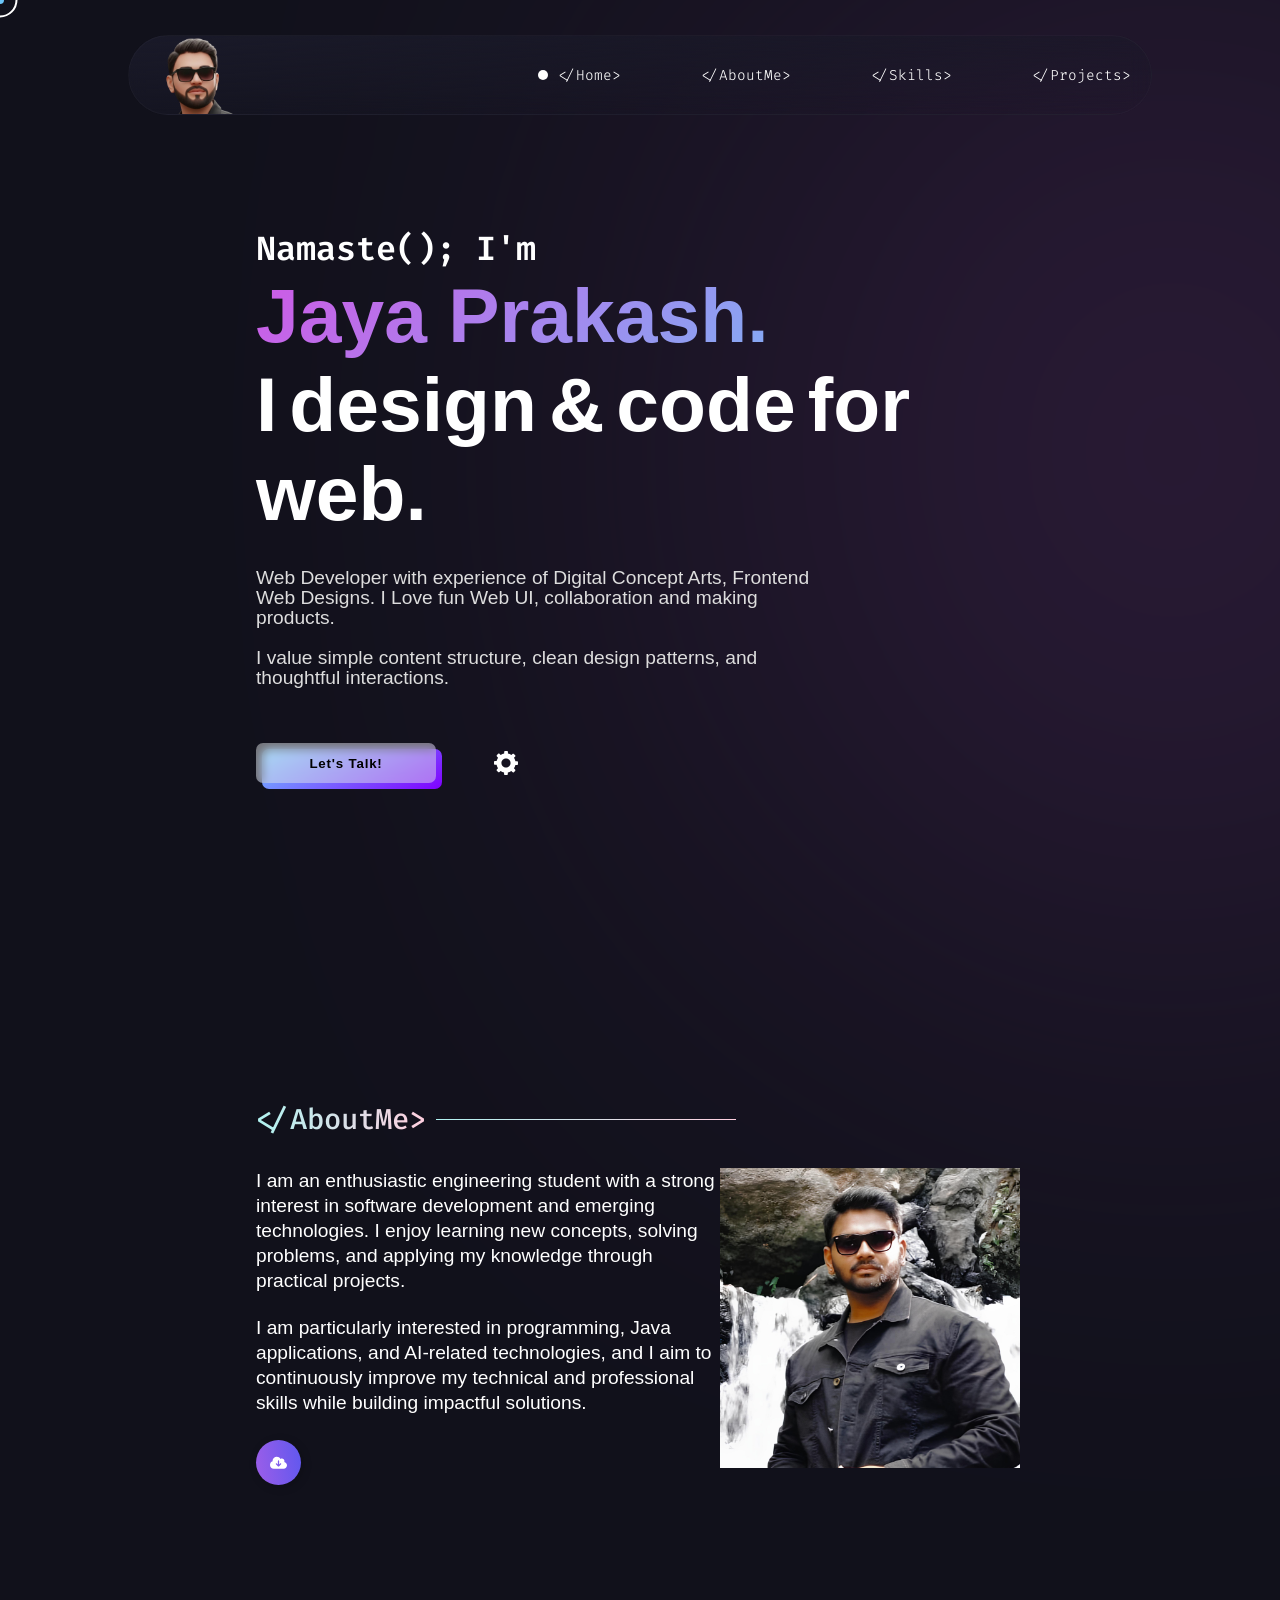
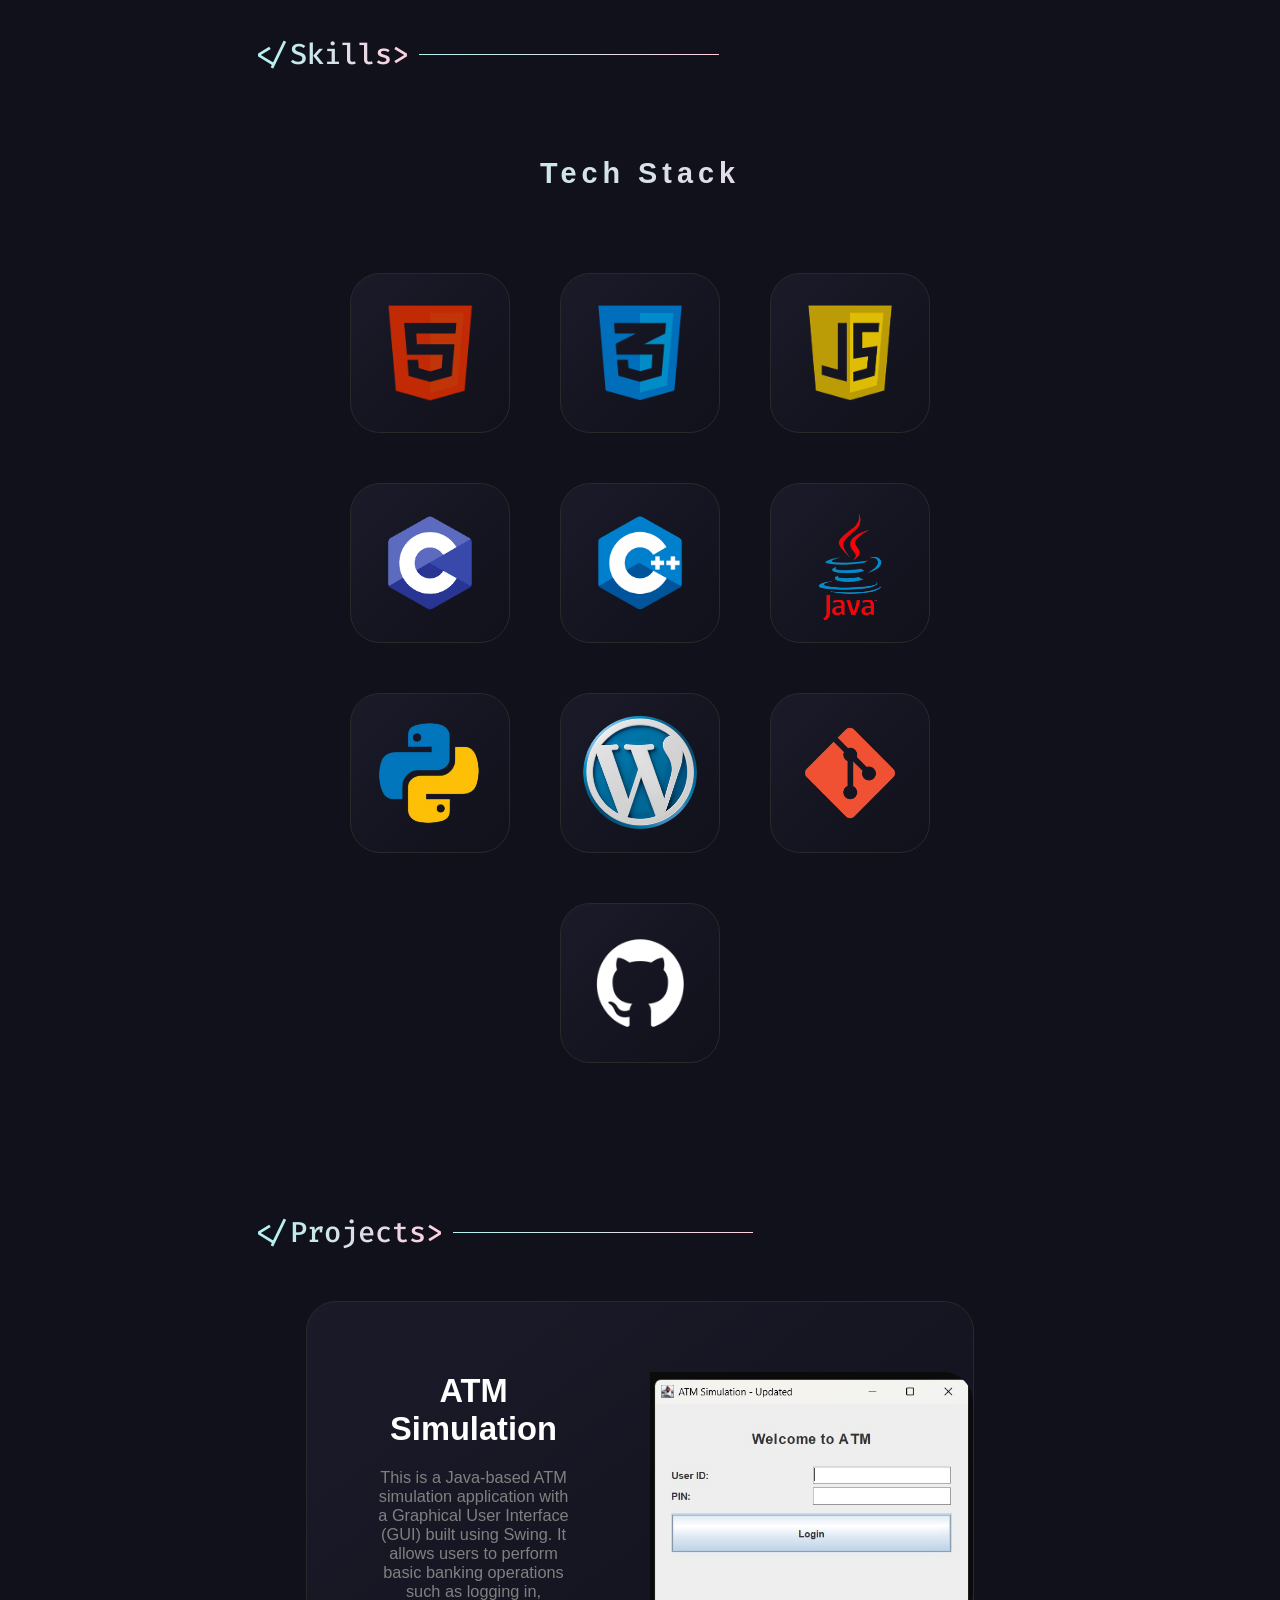
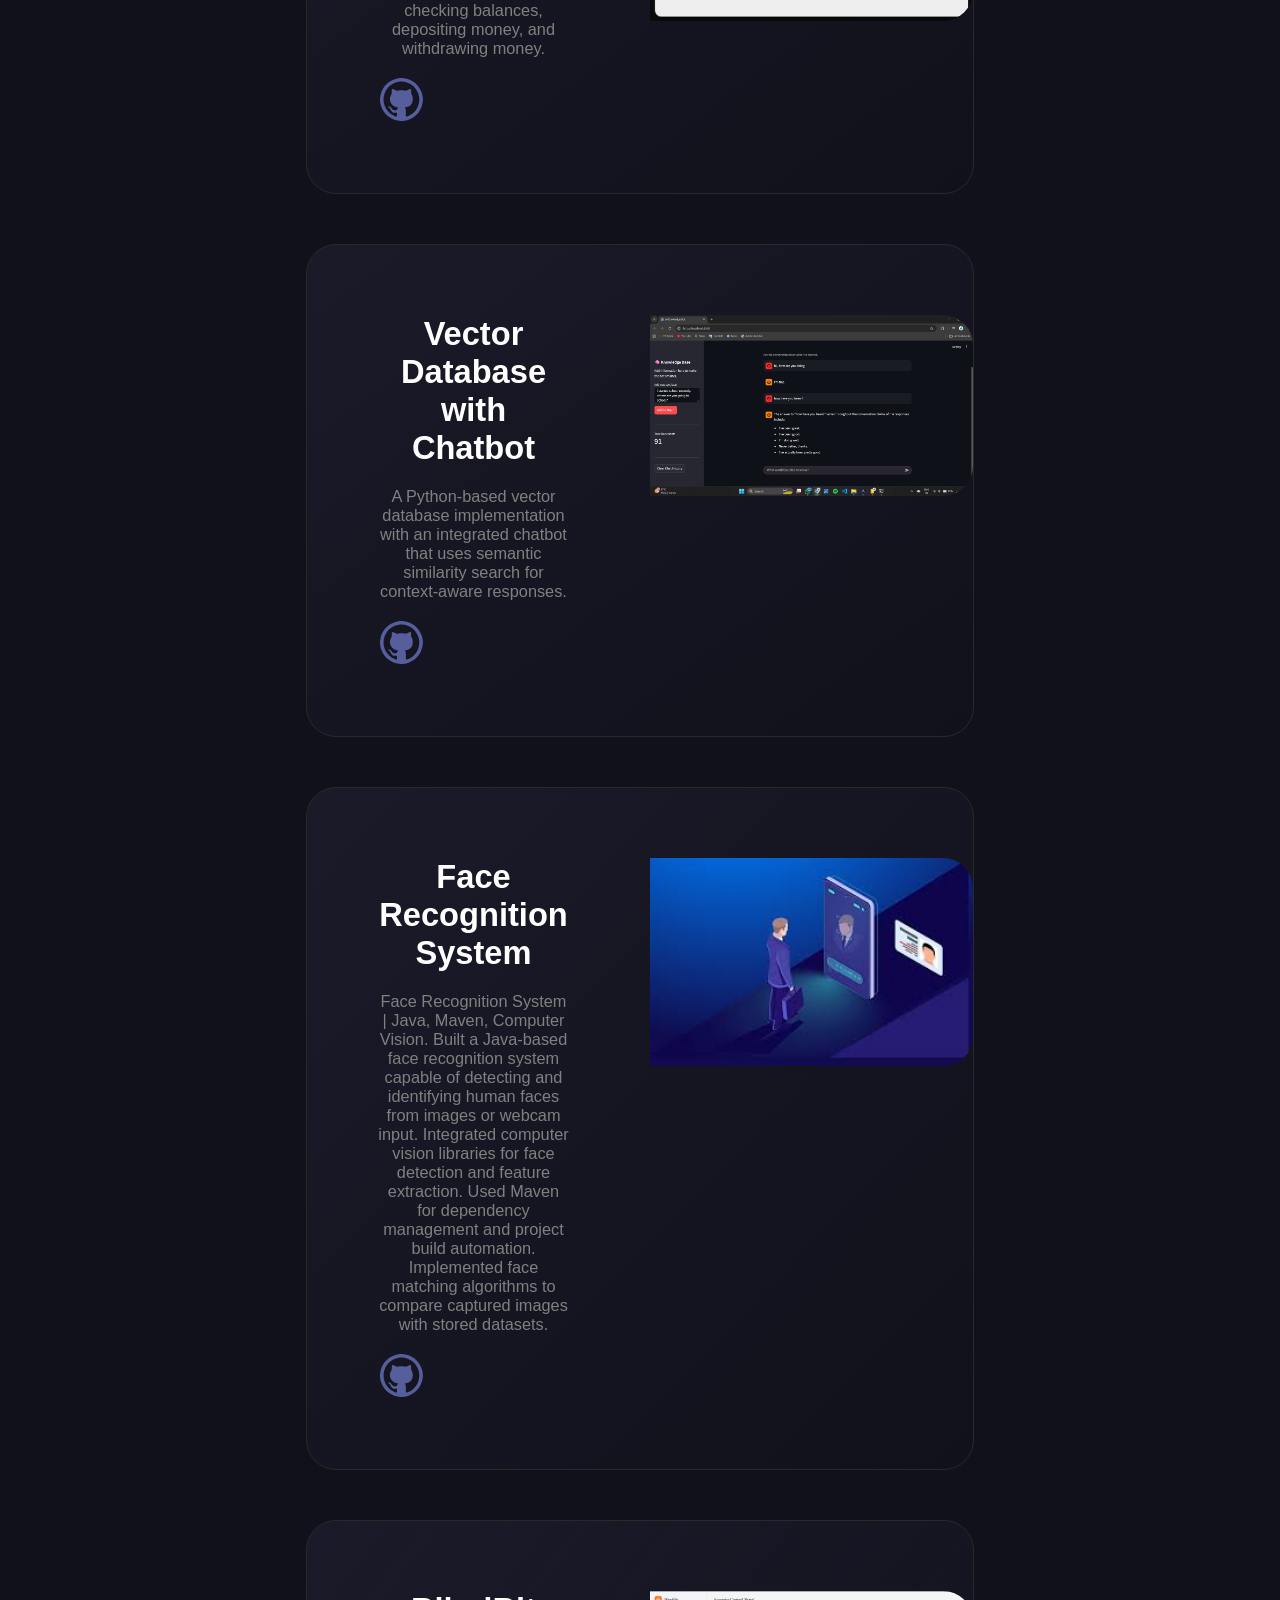
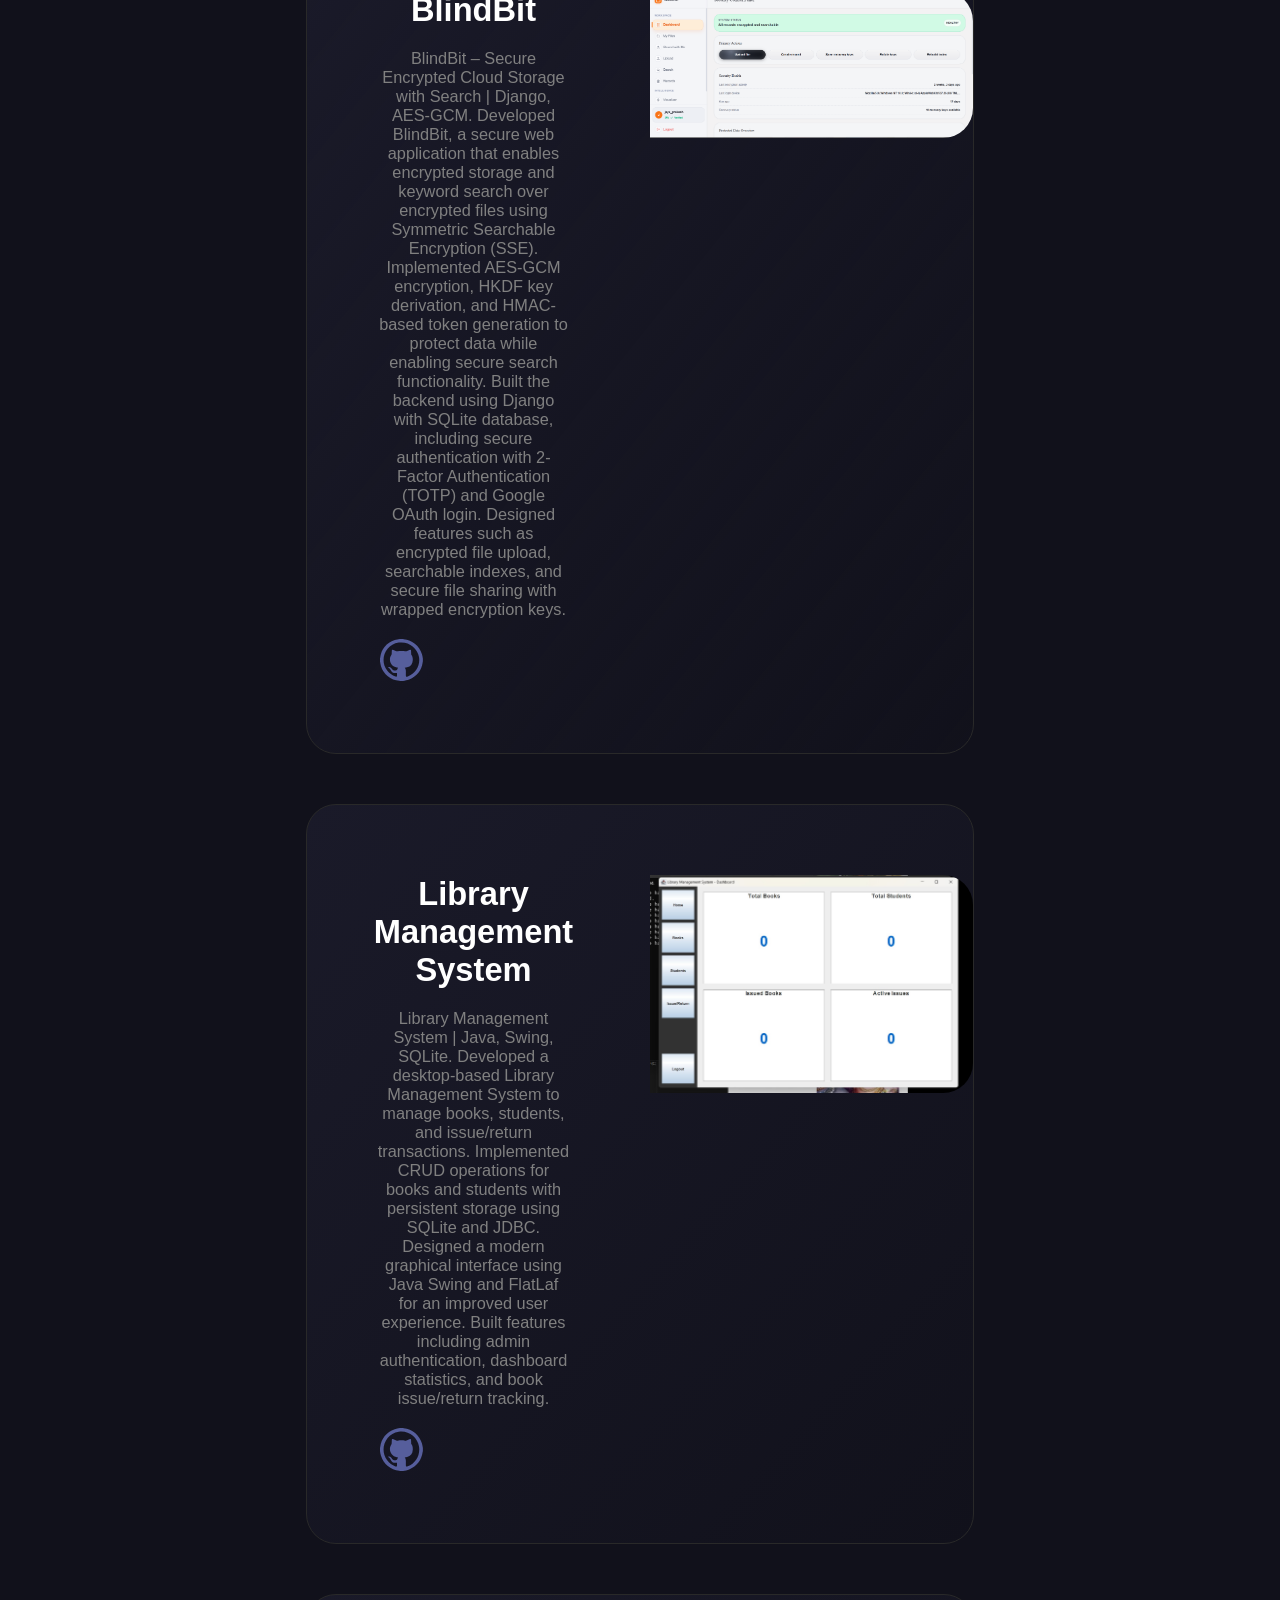
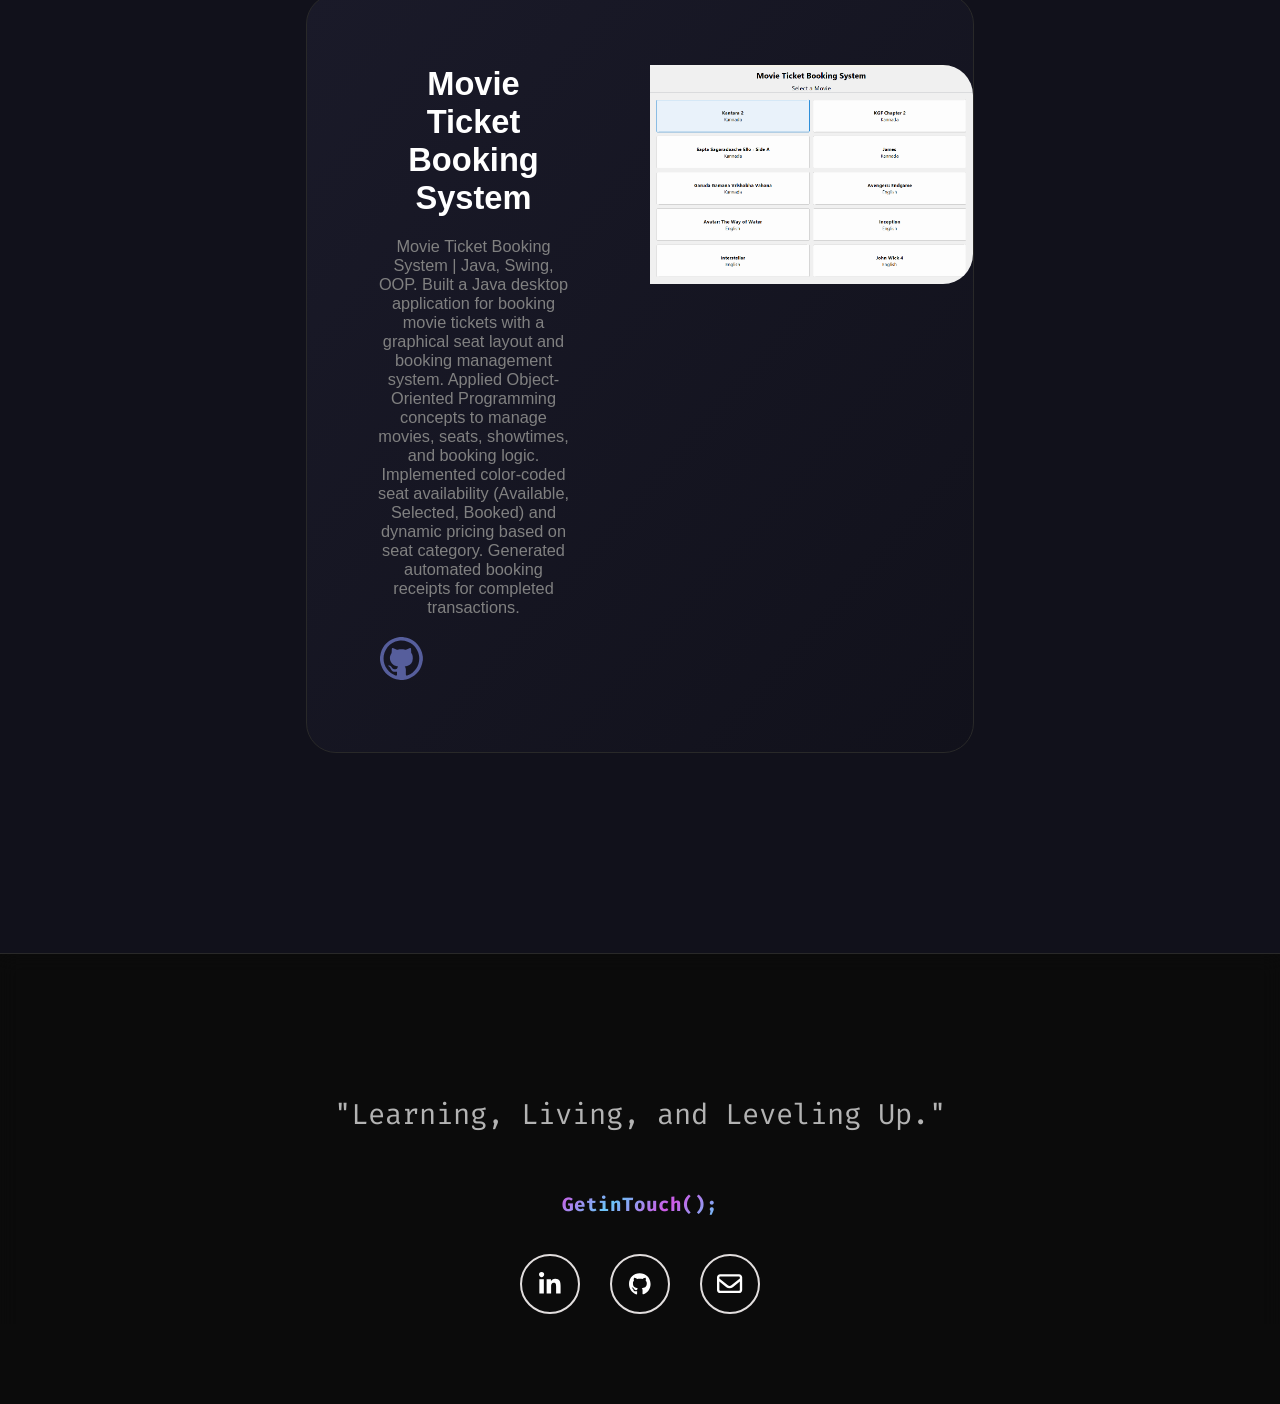
==== commit e05fc60e: "Remove student management project from portfolio" ====
--- a/index.html
+++ b/index.html
@@ -462,27 +462,6 @@
             </div>
           </div>
 
-          <!-- Student Management (Java) -->
-          <div data-aos="fade-up" class="project-box-wrapper">
-            <div class="project-box project-box2" id="project-box2">
-              <div class="info-div">
-                <article class="ProjectHeading">Student Management (Java)</article>
-                <p class="ProjectDescription">
-                  No description provided on GitHub.
-                </p>
-                <div class="project-buttons">
-                  <a href="https://github.com/JP2209-coder/student_management_java_project" target="_blank"
-                    class="github-redirect" aria-label="Student management project on GitHub">
-                    <img src="src/svg/github.svg" alt="github redirect button" />
-                  </a>
-                </div>
-              </div>
-              <div class="image-div">
-                <img src="src/png/student_management.png" alt="Student management project preview image" />
-              </div>
-            </div>
-          </div>
-
           <!-- Library Management (Java) -->
           <div data-aos="fade-up" class="project-box-wrapper">
             <div class="project-box project-box2" id="project-box2">
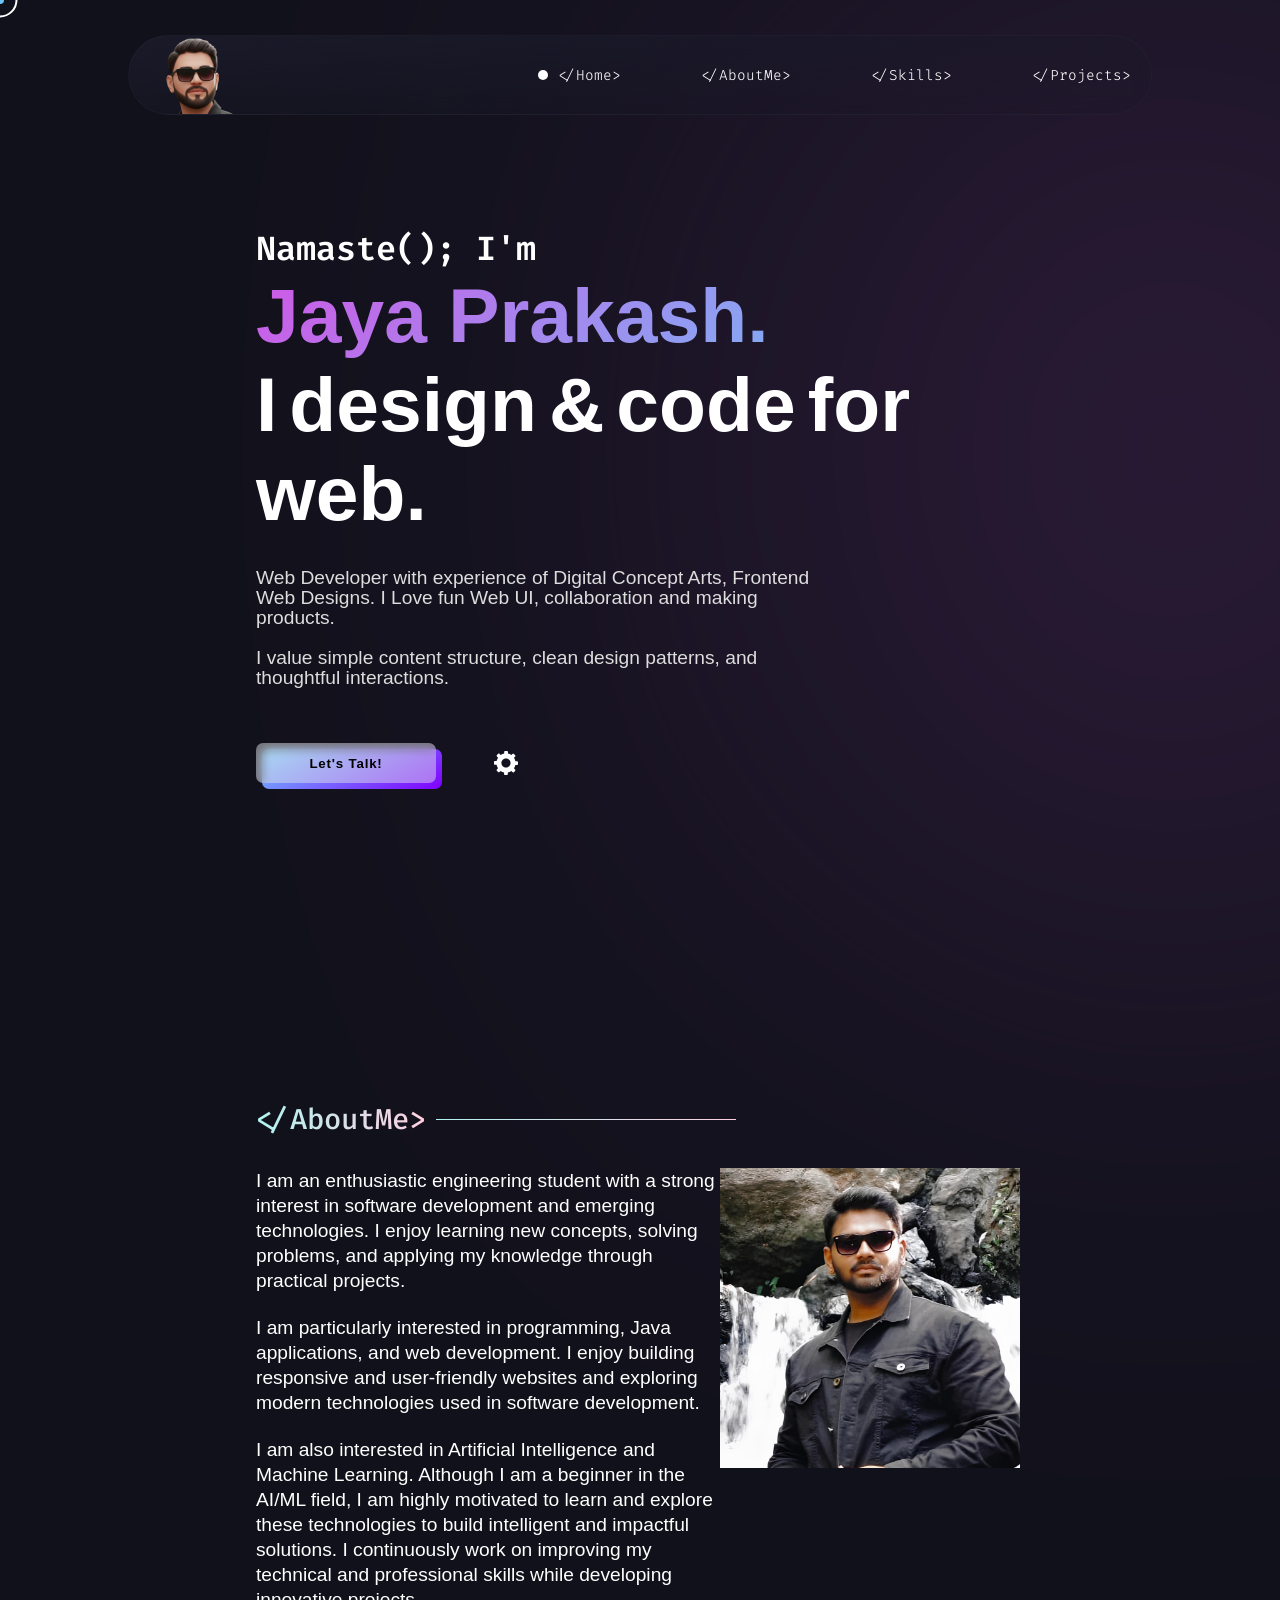
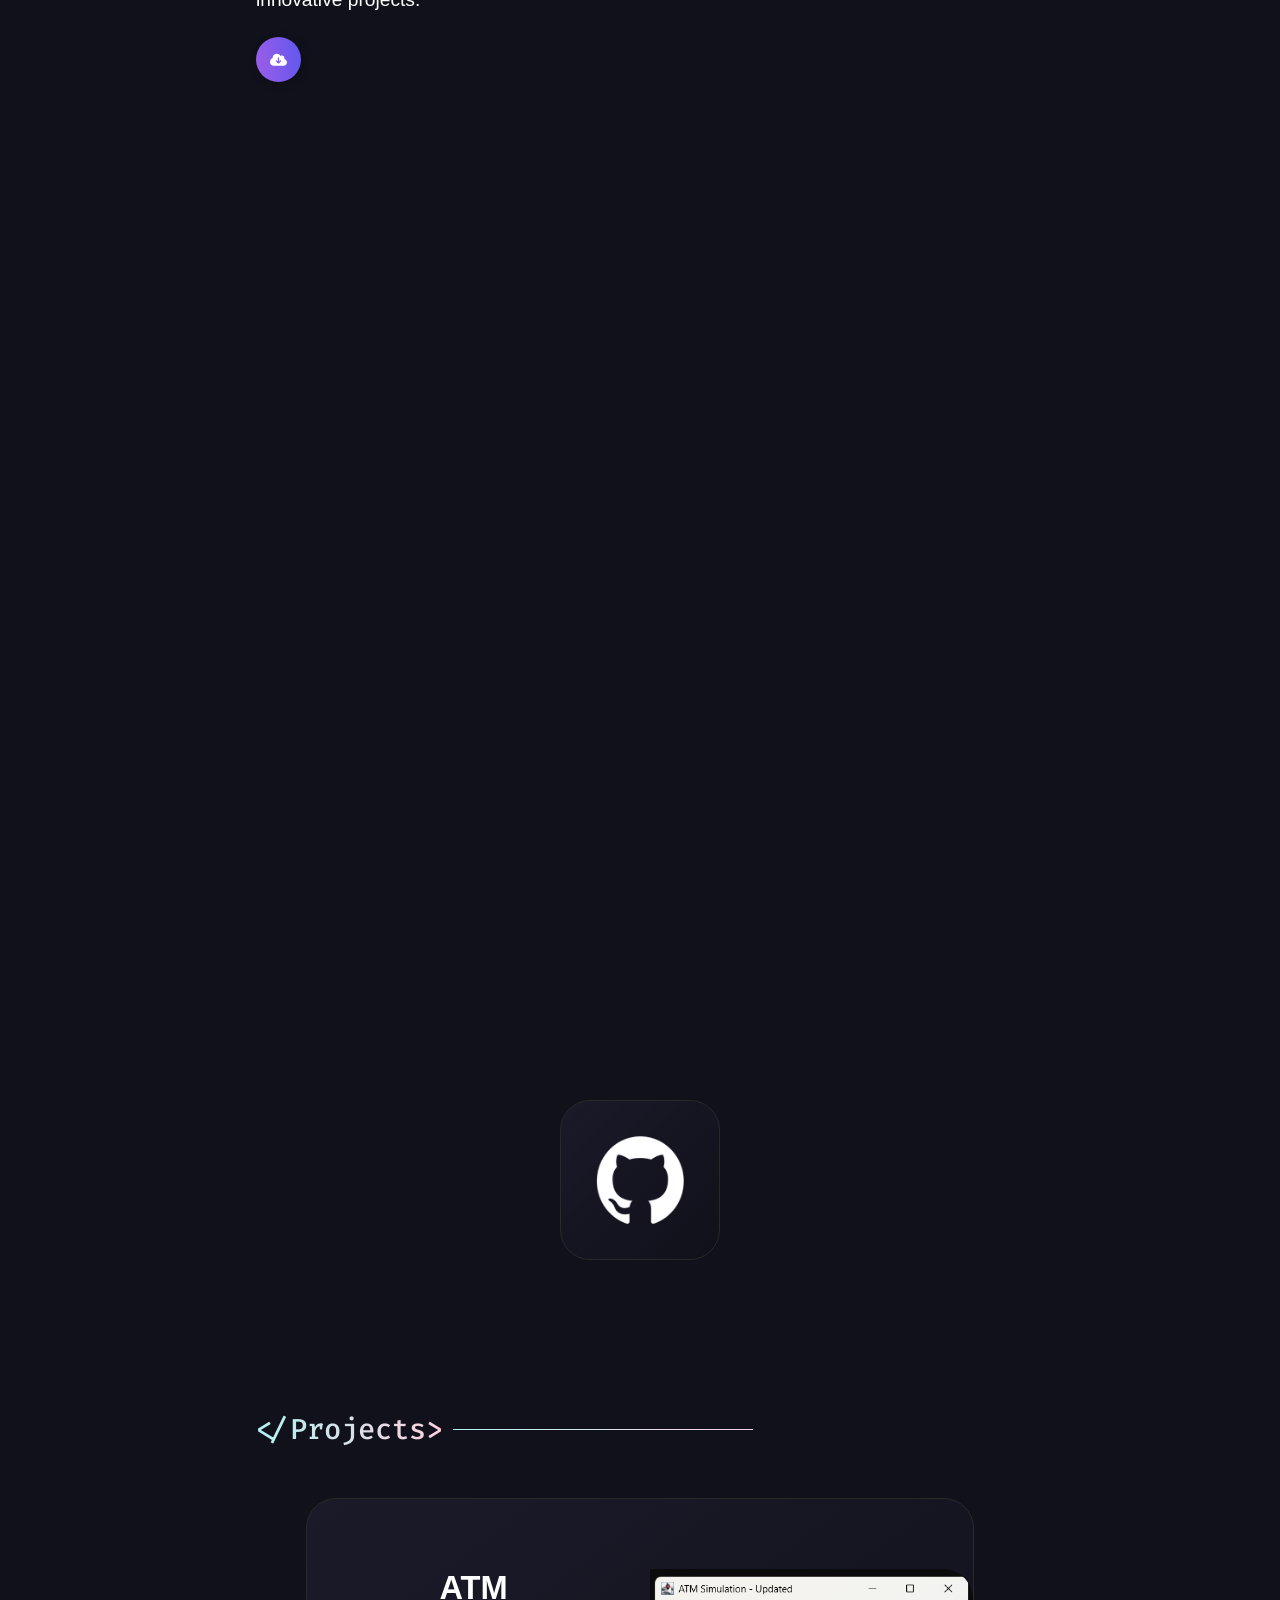
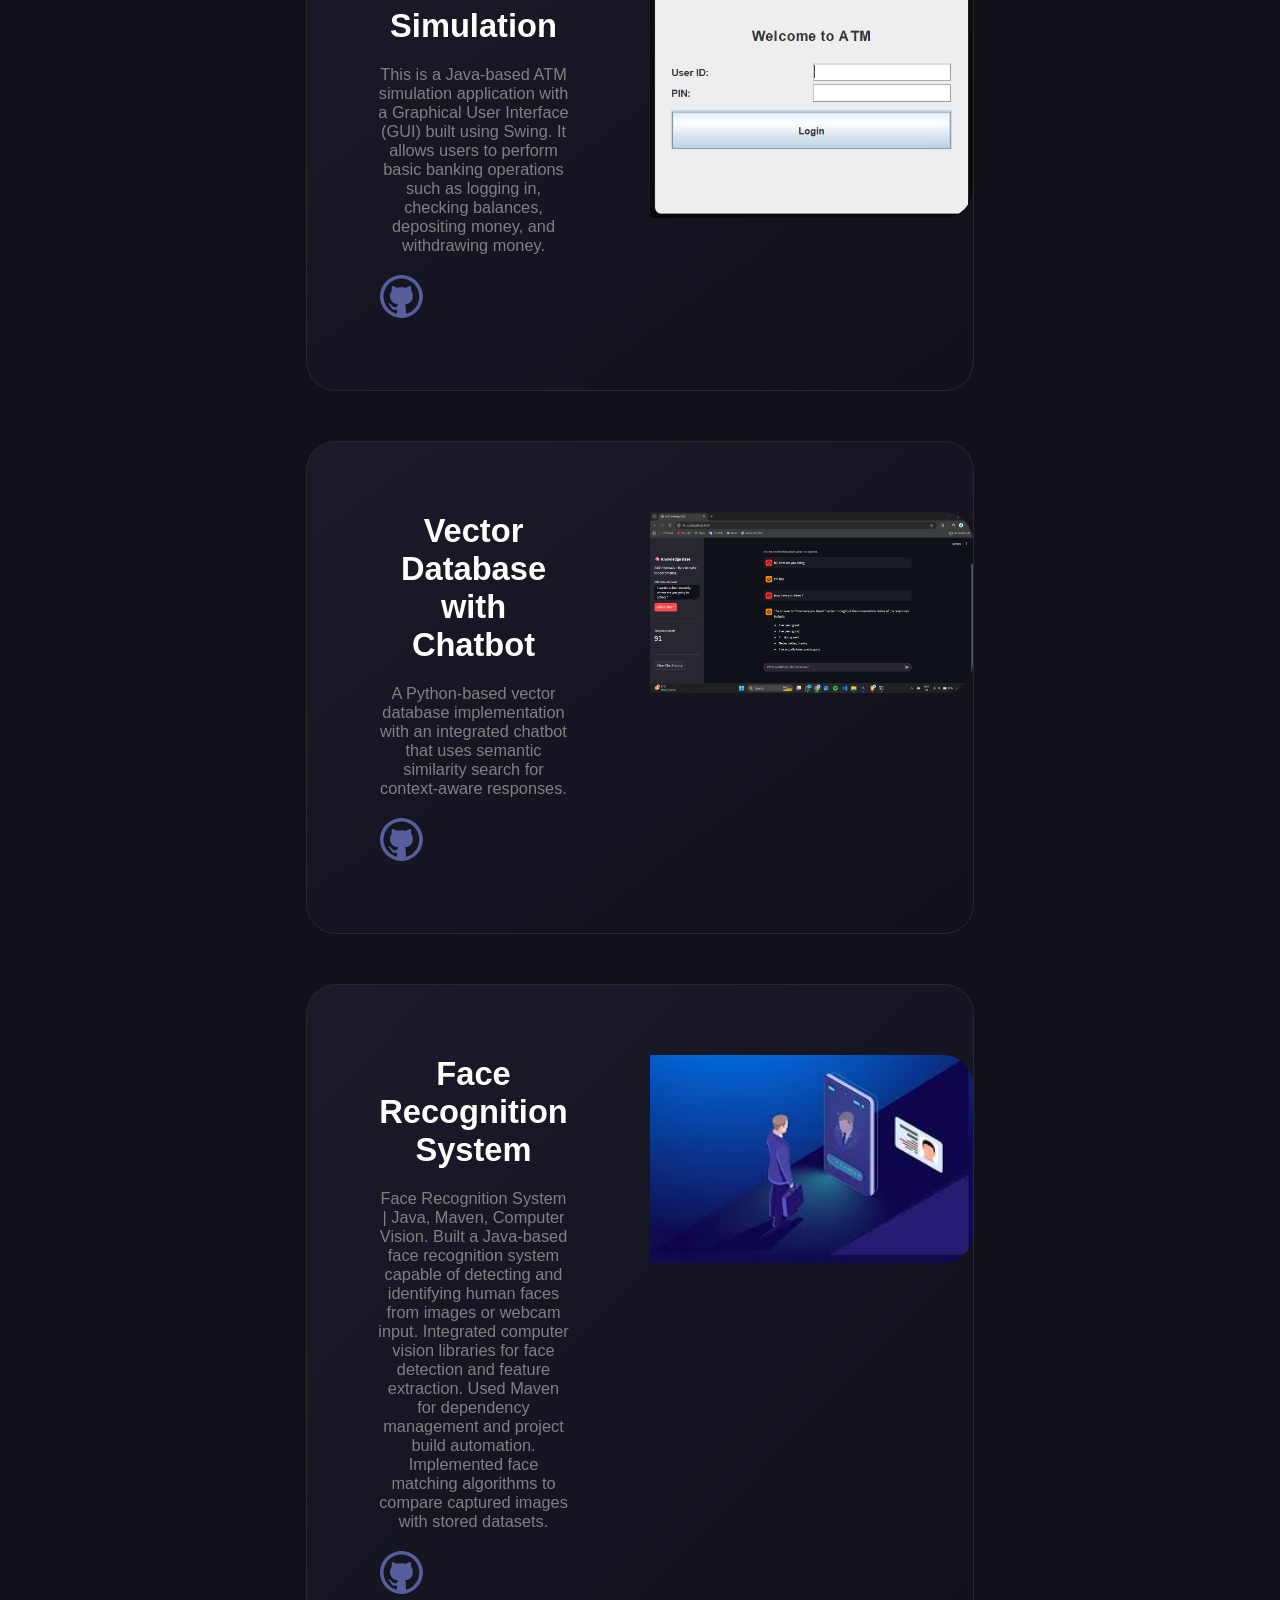
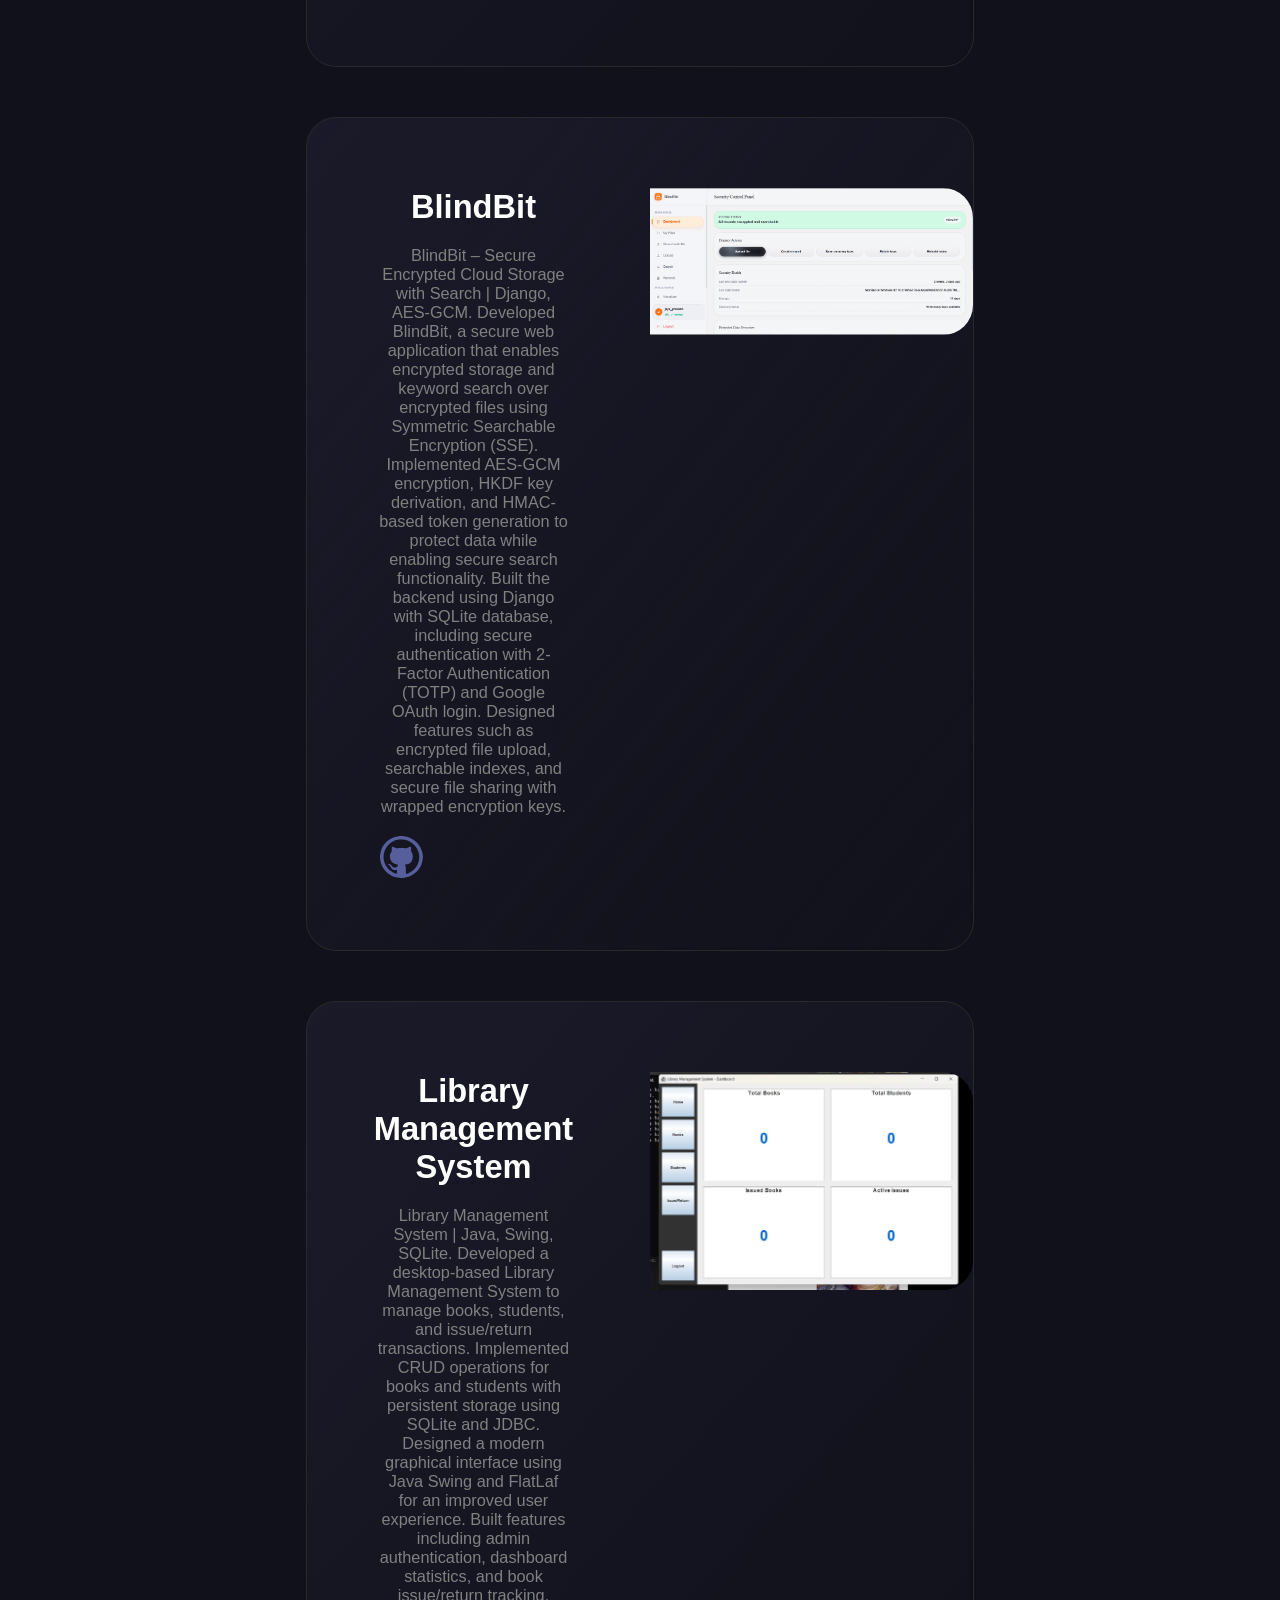
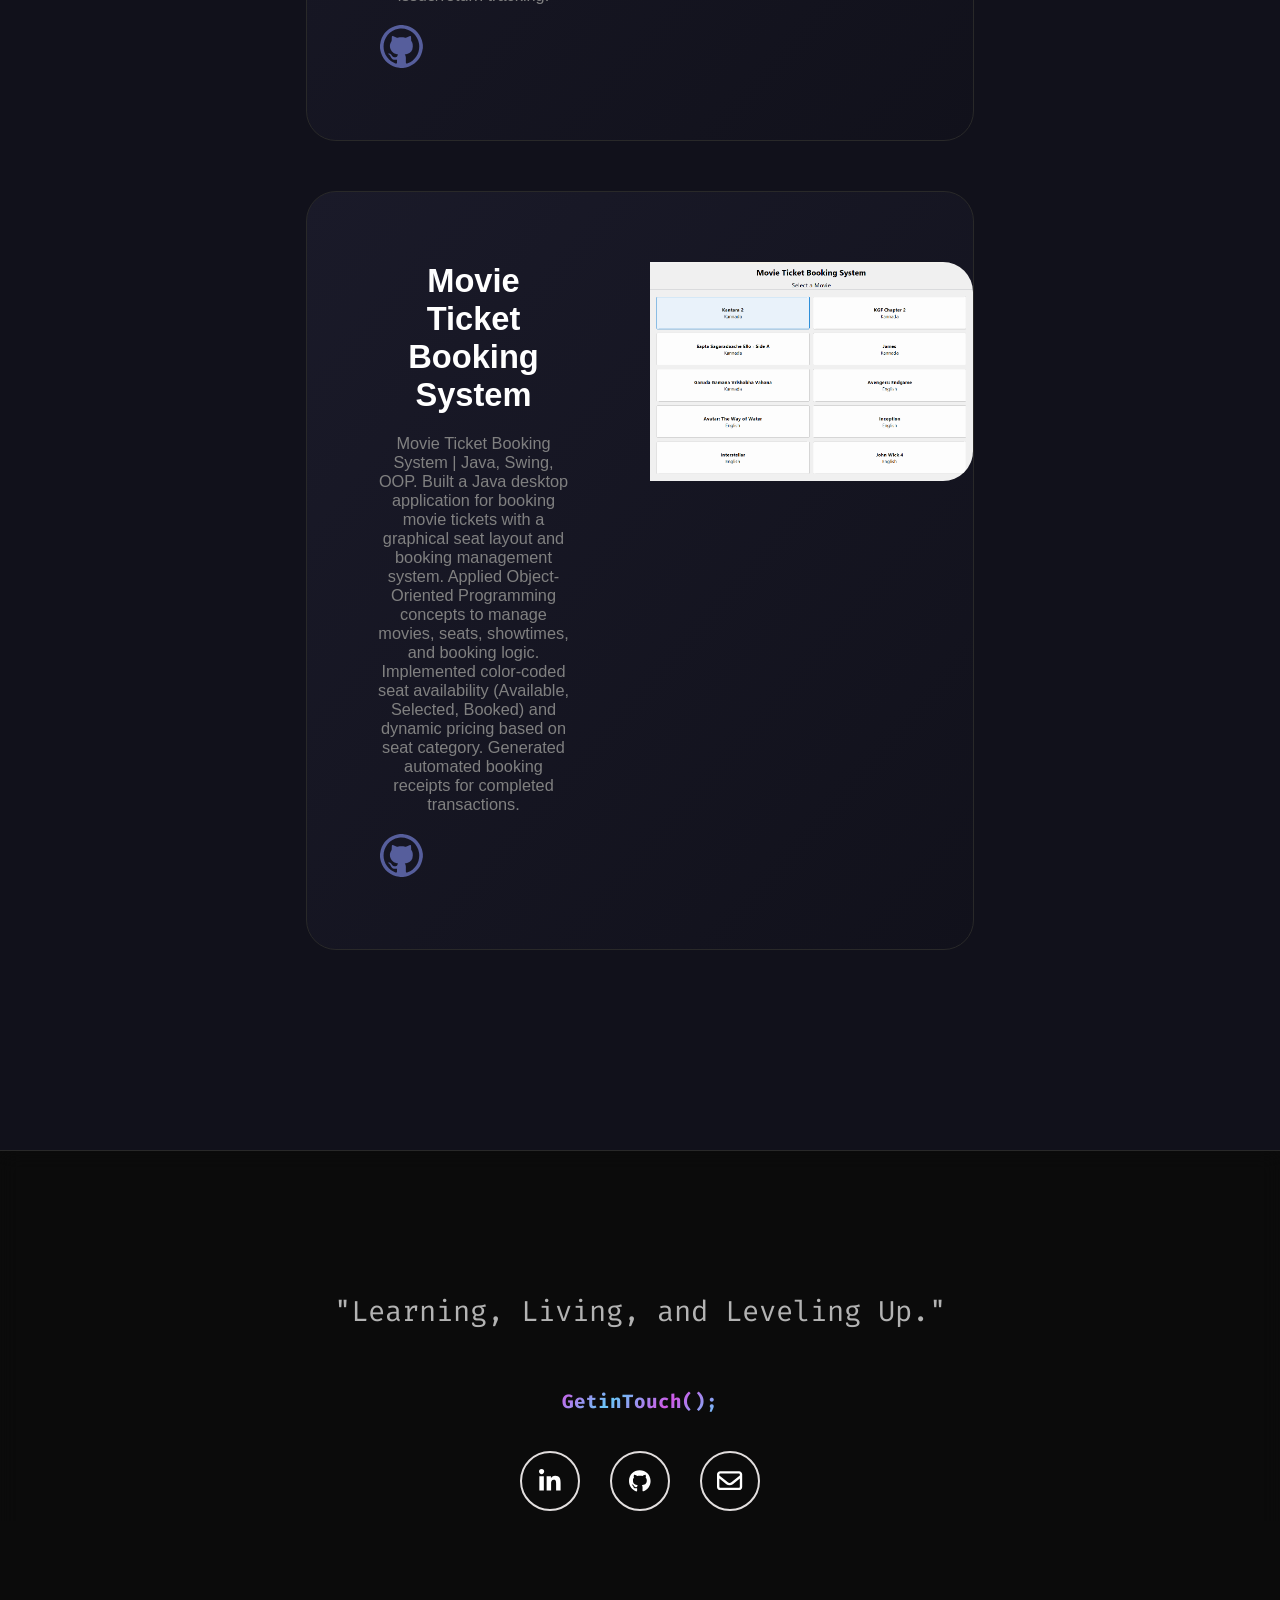
==== commit 3b0d4a8e: "Update About Me section" ====
--- a/index.html
+++ b/index.html
@@ -241,13 +241,22 @@
             <p tabindex="0">
               I am an enthusiastic engineering student with a strong interest in software development and emerging
               technologies. I enjoy learning new concepts, solving problems, and applying my knowledge through practical
-              projects. </p>
+              projects.
+            </p>
             <br />
 
             <br />
             <p tabindex="0">
-              I am particularly interested in programming, Java applications, and AI-related technologies, and I aim to
-              continuously improve my technical and professional skills while building impactful solutions.
+              I am particularly interested in programming, Java applications, and web development. I enjoy building
+              responsive and user-friendly websites and exploring modern technologies used in software development.
+            </p>
+            <br />
+            <br />
+            <p tabindex="0">
+              I am also interested in Artificial Intelligence and Machine Learning. Although I am a beginner in the
+              AI/ML field, I am highly motivated to learn and explore these technologies to build intelligent and
+              impactful solutions. I continuously work on improving my technical and professional skills while
+              developing innovative projects.
             </p>
             <!-- Resume button -->
             <button class="resume-btn" id="resume-btn" onclick="openURL()">
